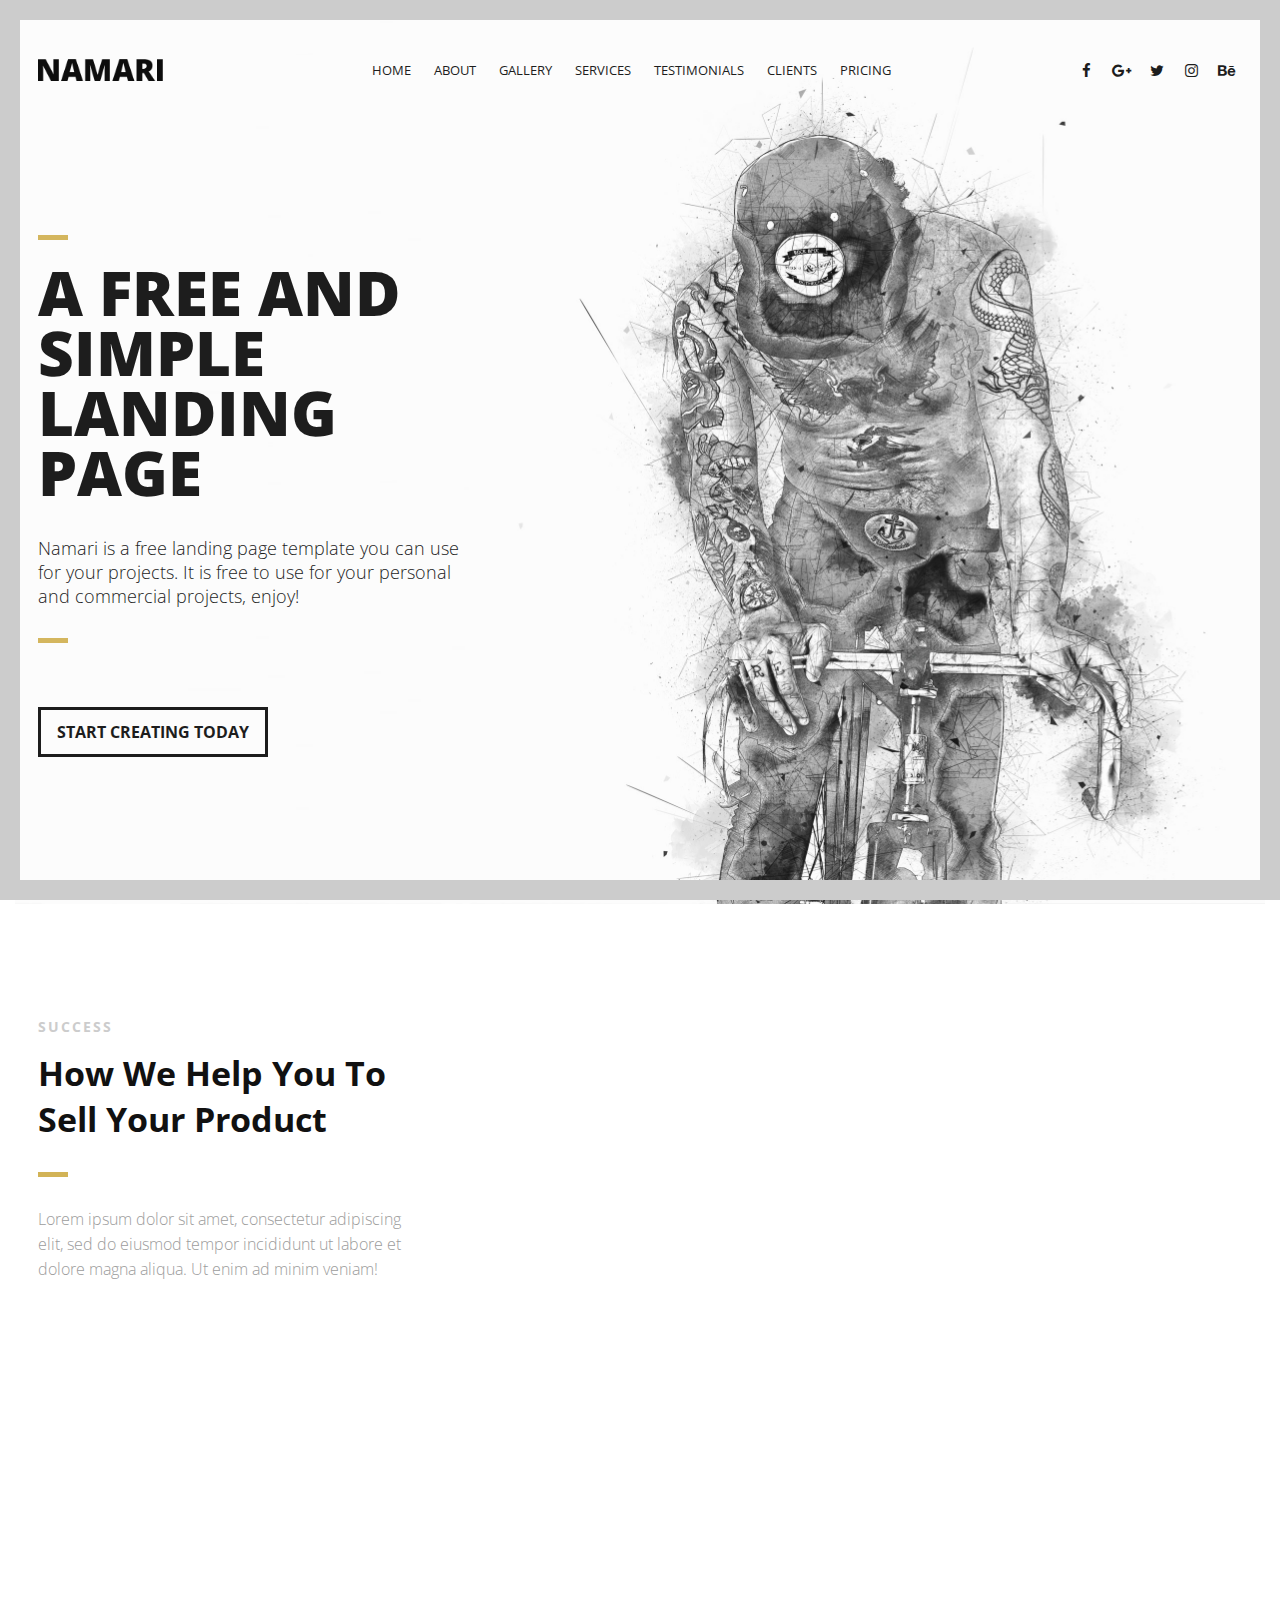
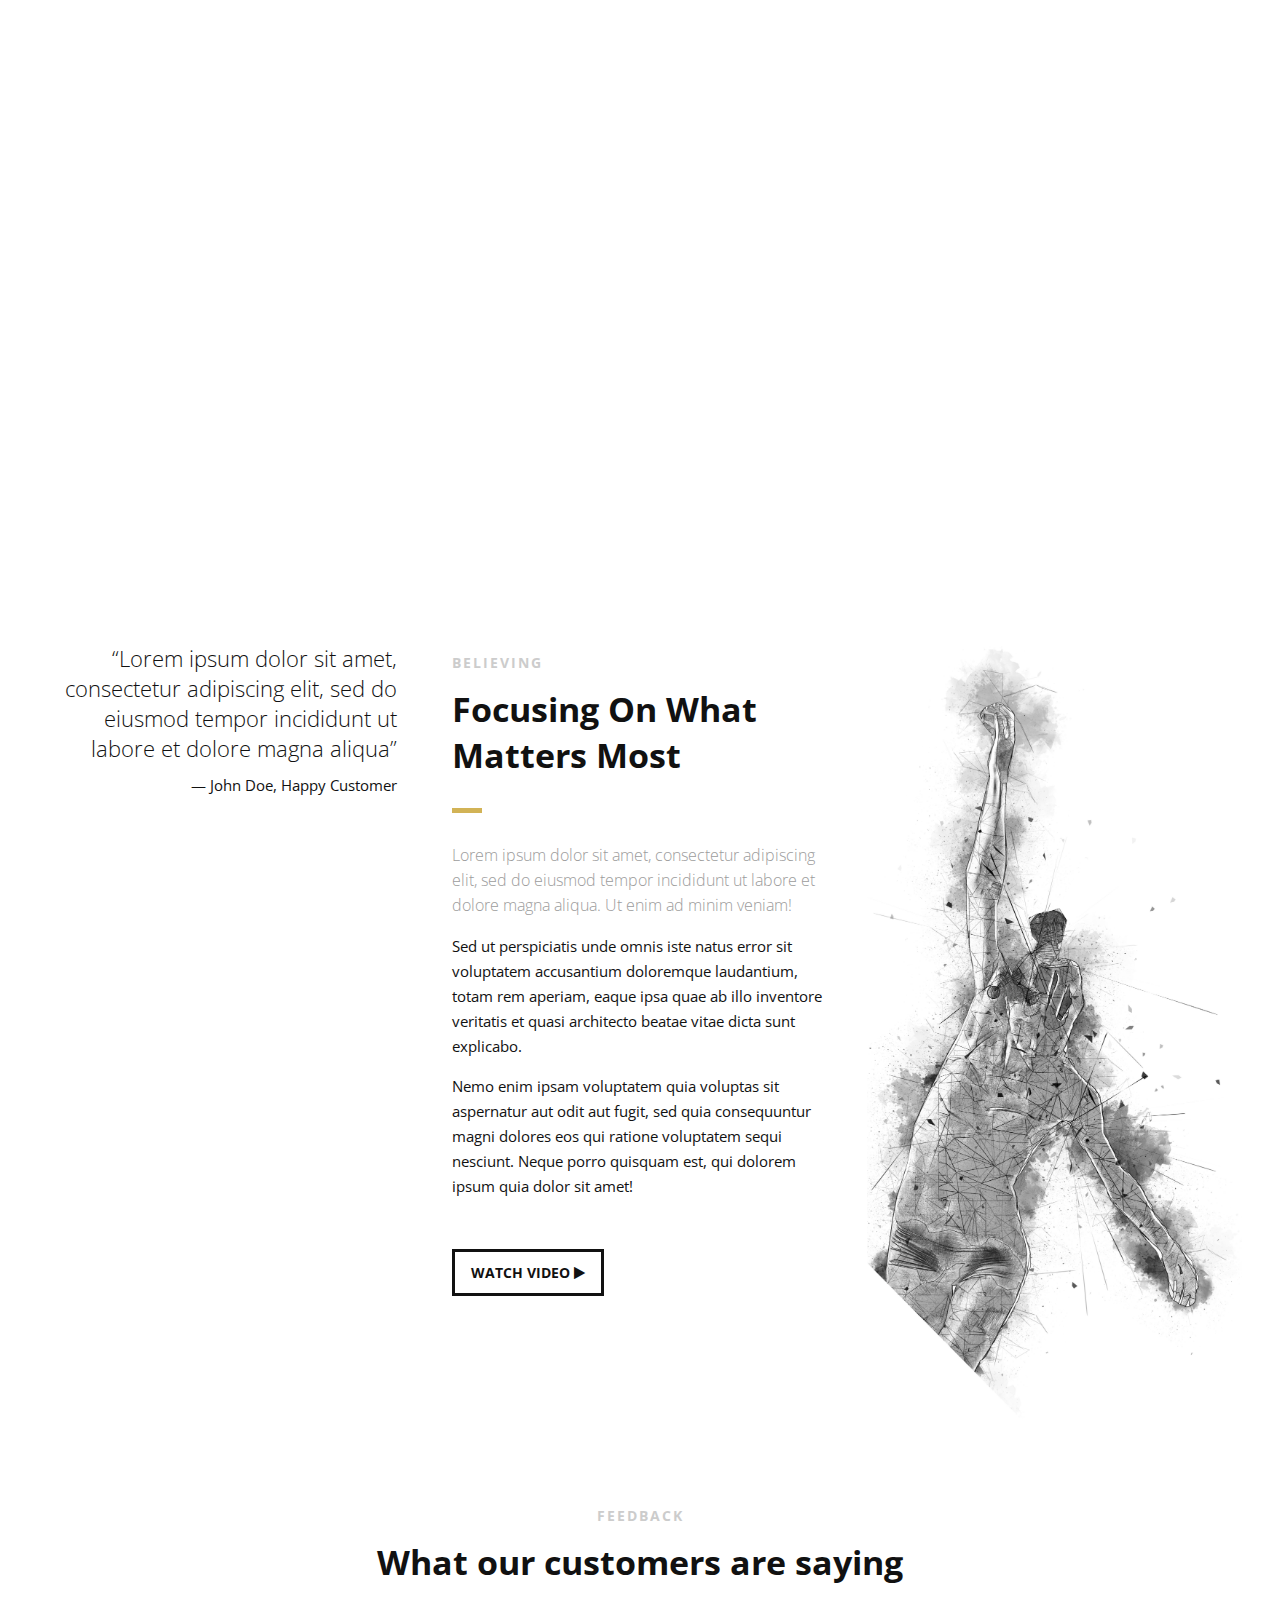
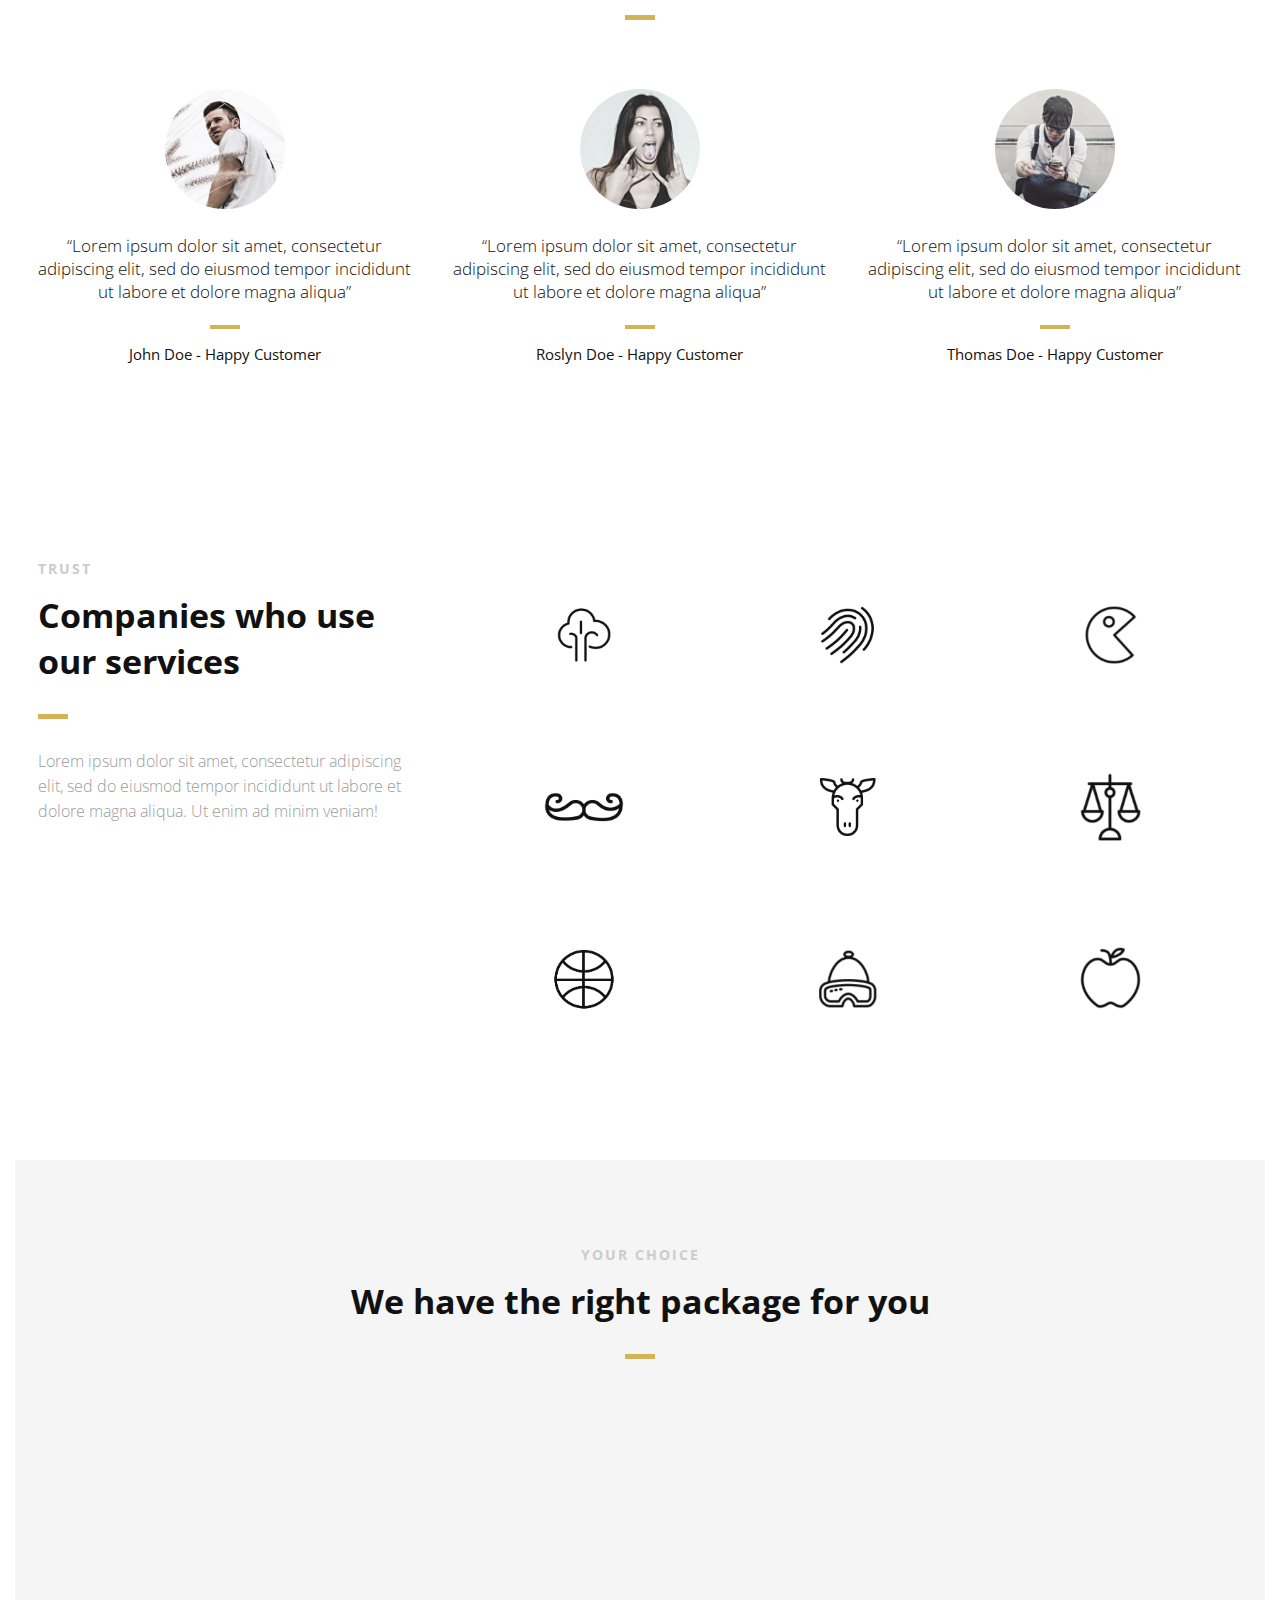
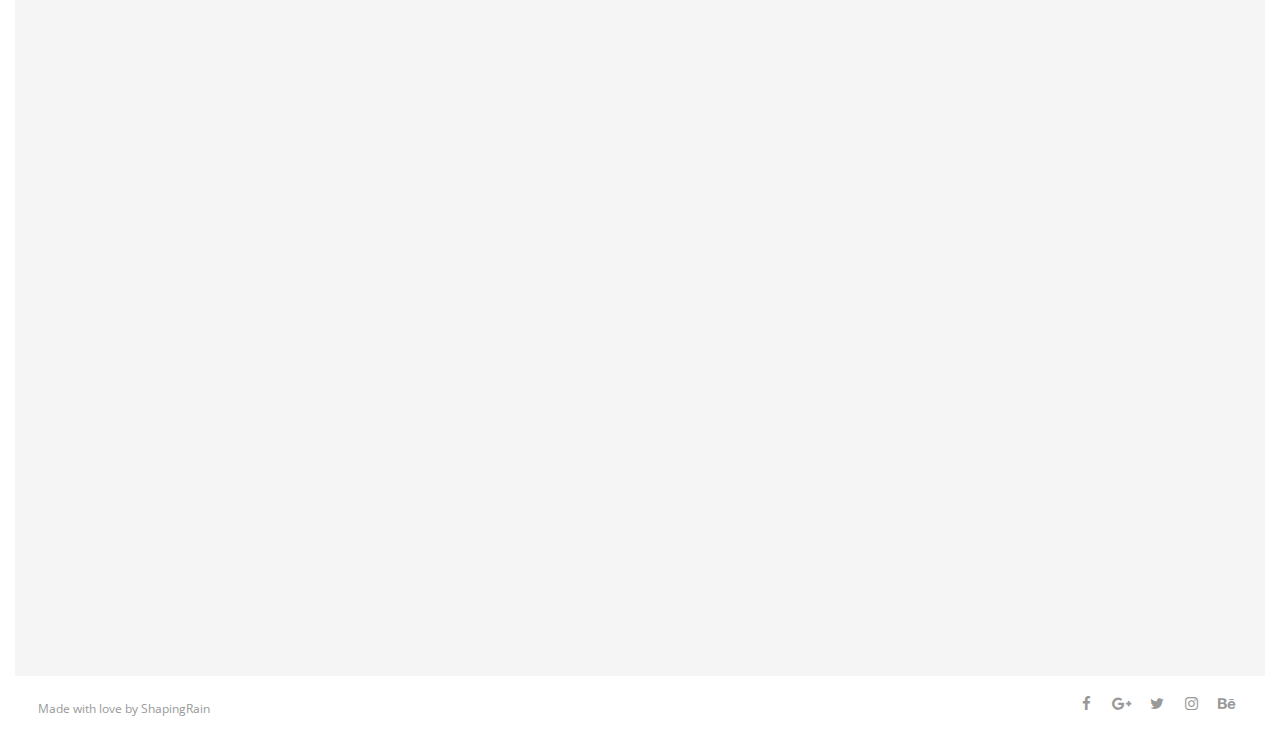
==== index.html @ e8a61bcc "Initial commit" ====
<!DOCTYPE html>
<html>
<head lang="en">
    <meta charset="UTF-8">

    <!--Page Title-->
    <title>Namari - Free Landing Page Template</title>

    <!--Meta Keywords and Description-->
    <meta name="keywords" content="">
    <meta name="description" content="">
    <meta name="viewport" content="width=device-width, initial-scale=1.0, user-scalable=no"/>

    <!--Favicon-->
    <link rel="shortcut icon" href="images/favicon.ico" title="Favicon"/>

    <!-- Main CSS Files -->
    <link rel="stylesheet" href="css/style.css">

    <!-- Namari Color CSS -->
    <link rel="stylesheet" href="css/namari-color.css">

    <!--Icon Fonts - Font Awesome Icons-->
    <link rel="stylesheet" href="css/font-awesome.min.css">

    <!-- Animate CSS-->
    <link href="css/animate.css" rel="stylesheet" type="text/css">

    <!--Google Webfonts-->
    <link href='https://fonts.googleapis.com/css?family=Open+Sans:400,300,600,700,800' rel='stylesheet' type='text/css'>
</head>
<body>

<!-- Preloader -->
<div id="preloader">
    <div id="status" class="la-ball-triangle-path">
        <div></div>
        <div></div>
        <div></div>
    </div>
</div>
<!--End of Preloader-->

<div class="page-border" data-wow-duration="0.7s" data-wow-delay="0.2s">
    <div class="top-border wow fadeInDown animated" style="visibility: visible; animation-name: fadeInDown;"></div>
    <div class="right-border wow fadeInRight animated" style="visibility: visible; animation-name: fadeInRight;"></div>
    <div class="bottom-border wow fadeInUp animated" style="visibility: visible; animation-name: fadeInUp;"></div>
    <div class="left-border wow fadeInLeft animated" style="visibility: visible; animation-name: fadeInLeft;"></div>
</div>

<div id="wrapper">

    <header id="banner" class="scrollto clearfix" data-enllax-ratio=".5">
        <div id="header" class="nav-collapse">
            <div class="row clearfix">
                <div class="col-1">

                    <!--Logo-->
                    <div id="logo">

                        <!--Logo that is shown on the banner-->
                        <img src="images/logo.png" id="banner-logo" alt="Landing Page"/>
                        <!--End of Banner Logo-->

                        <!--The Logo that is shown on the sticky Navigation Bar-->
                        <img src="images/logo-2.png" id="navigation-logo" alt="Landing Page"/>
                        <!--End of Navigation Logo-->

                    </div>
                    <!--End of Logo-->

                    <aside>

                        <!--Social Icons in Header-->
                        <ul class="social-icons">
                            <li>
                                <a target="_blank" title="Facebook" href="https://www.facebook.com/username">
                                    <i class="fa fa-facebook fa-1x"></i><span>Facebook</span>
                                </a>
                            </li>
                            <li>
                                <a target="_blank" title="Google+" href="http://google.com/+username">
                                    <i class="fa fa-google-plus fa-1x"></i><span>Google+</span>
                                </a>
                            </li>
                            <li>
                                <a target="_blank" title="Twitter" href="http://www.twitter.com/username">
                                    <i class="fa fa-twitter fa-1x"></i><span>Twitter</span>
                                </a>
                            </li>
                            <li>
                                <a target="_blank" title="Instagram" href="http://www.instagram.com/username">
                                    <i class="fa fa-instagram fa-1x"></i><span>Instagram</span>
                                </a>
                            </li>
                            <li>
                                <a target="_blank" title="behance" href="http://www.behance.net">
                                    <i class="fa fa-behance fa-1x"></i><span>Behance</span>
                                </a>
                            </li>
                        </ul>
                        <!--End of Social Icons in Header-->

                    </aside>

                    <!--Main Navigation-->
                    <nav id="nav-main">
                        <ul>
                            <li>
                                <a href="#banner">Home</a>
                            </li>
                            <li>
                                <a href="#about">About</a>
                            </li>
                            <li>
                                <a href="#gallery">Gallery</a>
                            </li>
                            <li>
                                <a href="#services">Services</a>
                            </li>
                            <li>
                                <a href="#testimonials">Testimonials</a>
                            </li>
                            <li>
                                <a href="#clients">Clients</a>
                            </li>
                            <li>
                                <a href="#pricing">Pricing</a>
                            </li>
                        </ul>
                    </nav>
                    <!--End of Main Navigation-->

                    <div id="nav-trigger"><span></span></div>
                    <nav id="nav-mobile"></nav>

                </div>
            </div>
        </div><!--End of Header-->

        <!--Banner Content-->
        <div id="banner-content" class="row clearfix">

            <div class="col-38">

                <div class="section-heading">
                    <h1>A FREE AND SIMPLE LANDING PAGE</h1>
                    <h2>Namari is a free landing page template you can use for your projects. It is free to use for your
                        personal and commercial projects, enjoy!</h2>
                </div>

                <!--Call to Action-->
                <a href="#" class="button">START CREATING TODAY</a>
                <!--End Call to Action-->

            </div>

        </div><!--End of Row-->
    </header>

    <!--Main Content Area-->
    <main id="content">

        <!--Introduction-->
        <section id="about" class="introduction scrollto">

            <div class="row clearfix">

                <div class="col-3">
                    <div class="section-heading">
                        <h3>SUCCESS</h3>
                        <h2 class="section-title">How We Help You To Sell Your Product</h2>
                        <p class="section-subtitle">Lorem ipsum dolor sit amet, consectetur adipiscing elit, sed do
                            eiusmod tempor incididunt ut labore et dolore magna aliqua. Ut enim ad minim veniam!</p>
                    </div>

                </div>

                <div class="col-2-3">

                    <!--Icon Block-->
                    <div class="col-2 icon-block icon-top wow fadeInUp" data-wow-delay="0.1s">
                        <!--Icon-->
                        <div class="icon">
                            <i class="fa fa-html5 fa-2x"></i>
                        </div>
                        <!--Icon Block Description-->
                        <div class="icon-block-description">
                            <h4>HTML5 &amp; CSS3</h4>
                            <p>Has ne tritani atomorum conclusionemque, in dolorum volumus cotidieque eum. At vis choro
                                neglegentur iudico</p>
                        </div>
                    </div>
                    <!--End of Icon Block-->

                    <!--Icon Block-->
                    <div class="col-2 icon-block icon-top wow fadeInUp" data-wow-delay="0.3s">
                        <!--Icon-->
                        <div class="icon">
                            <i class="fa fa-bolt fa-2x"></i>
                        </div>
                        <!--Icon Block Description-->
                        <div class="icon-block-description">
                            <h4>Easy to Use</h4>
                            <p>Cu vero ipsum vim, doctus facilisi sea in. Eam ex falli honestatis repudiandae, sit
                                detracto mediocrem disputationi</p>
                        </div>
                    </div>
                    <!--End of Icon Block-->

                    <!--Icon Block-->
                    <div class="col-2 icon-block icon-top wow fadeInUp" data-wow-delay="0.5s">
                        <!--Icon-->
                        <div class="icon">
                            <i class="fa fa-tablet fa-2x"></i>
                        </div>
                        <!--Icon Block Description-->
                        <div class="icon-block-description">
                            <h4>Fully Responsive</h4>
                            <p>Id porro tritani recusabo usu, eum intellegam consequuntur et. Fugit debet ea sit, an pro
                                nemore vivendum</p>
                        </div>
                    </div>
                    <!--End of Icon Block-->

                    <!--Icon Block-->
                    <div class="col-2 icon-block icon-top wow fadeInUp" data-wow-delay="0.5s">
                        <!--Icon-->
                        <div class="icon">
                            <i class="fa fa-rocket fa-2x"></i>
                        </div>
                        <!--Icon Block Description-->
                        <div class="icon-block-description">
                            <h4>Parallax Effect</h4>
                            <p>Id porro tritani recusabo usu, eum intellegam consequuntur et. Fugit debet ea sit, an pro
                                nemore vivendum</p>
                        </div>
                    </div>
                    <!--End of Icon Block-->

                </div>

            </div>


        </section>
        <!--End of Introduction-->


        <!--Gallery-->
        <aside id="gallery" class="row text-center scrollto clearfix" data-featherlight-gallery
                 data-featherlight-filter="a">

                <a href="images/gallery-images/gallery-image-1.jpg" data-featherlight="image" class="col-3 wow fadeIn"
                   data-wow-delay="0.1s"><img src="images/gallery-images/gallery-image-1.jpg" alt="Landing Page"/></a>
                <a href="images/gallery-images/gallery-image-2.jpg" data-featherlight="image" class="col-3 wow fadeIn"
                   data-wow-delay="0.3s"><img src="images/gallery-images/gallery-image-2.jpg" alt="Landing Page"/></a>
                <a href="images/gallery-images/gallery-image-3.jpg" data-featherlight="image" class="col-3 wow fadeIn"
                   data-wow-delay="0.5s"><img src="images/gallery-images/gallery-image-3.jpg" alt="Landing Page"/></a>
                <a href="images/gallery-images/gallery-image-4.jpg" data-featherlight="image" class="col-3 wow fadeIn"
                   data-wow-delay="1.1s"><img src="images/gallery-images/gallery-image-4.jpg" alt="Landing Page"/></a>
                <a href="images/gallery-images/gallery-image-5.jpg" data-featherlight="image" class="col-3 wow fadeIn"
                   data-wow-delay="0.9s"><img src="images/gallery-images/gallery-image-5.jpg" alt="Landing Page"/></a>
                <a href="images/gallery-images/gallery-image-6.jpg" data-featherlight="image" class="col-3 wow fadeIn"
                   data-wow-delay="0.7s"><img src="images/gallery-images/gallery-image-6.jpg" alt="Landing Page"/></a>

        </aside>
        <!--End of Gallery-->


        <!--Content Section-->
        <div id="services" class="scrollto clearfix">

            <div class="row no-padding-bottom clearfix">


                <!--Content Left Side-->
                <div class="col-3">
                    <!--User Testimonial-->
                    <blockquote class="testimonial text-right bigtest">
                        <q>Lorem ipsum dolor sit amet, consectetur adipiscing elit, sed do eiusmod tempor incididunt ut
                            labore
                            et dolore magna aliqua</q>
                        <footer>— John Doe, Happy Customer</footer>
                    </blockquote>
                    <!-- End of Testimonial-->

                </div>
                <!--End Content Left Side-->

                <!--Content of the Right Side-->
                <div class="col-3">
                    <div class="section-heading">
                        <h3>BELIEVING</h3>
                        <h2 class="section-title">Focusing On What Matters Most</h2>
                        <p class="section-subtitle">Lorem ipsum dolor sit amet, consectetur adipiscing elit, sed do
                            eiusmod tempor incididunt ut labore et dolore magna aliqua. Ut enim ad minim veniam!</p>
                    </div>
                    <p>Sed ut perspiciatis unde omnis iste natus error sit voluptatem accusantium doloremque laudantium,
                        totam rem aperiam, eaque ipsa quae ab illo inventore veritatis et quasi architecto beatae vitae
                        dicta sunt explicabo.
                    </p>
                    <p>
                        Nemo enim ipsam voluptatem quia voluptas sit aspernatur aut odit aut fugit, sed quia
                        consequuntur magni dolores eos qui ratione voluptatem sequi nesciunt.
                        Neque porro quisquam est, qui dolorem ipsum quia dolor sit amet!
                    </p>
                    <!-- Just replace the Video ID "UYJ5IjBRlW8" with the ID of your video on YouTube (Found within the URL) -->
                    <a href="#" data-videoid="UYJ5IjBRlW8" data-videosite="youtube" class="button video link-lightbox">
                        WATCH VIDEO <i class="fa fa-play" aria-hidden="true"></i>
                    </a>
                </div>
                <!--End Content Right Side-->

                <div class="col-3">
                    <img src="images/dancer.jpg" alt="Dancer"/>
                </div>

            </div>


        </div>
        <!--End of Content Section-->

        <!--Testimonials-->
        <aside id="testimonials" class="scrollto text-center" data-enllax-ratio=".2">

            <div class="row clearfix">

                <div class="section-heading">
                    <h3>FEEDBACK</h3>
                    <h2 class="section-title">What our customers are saying</h2>
                </div>

                <!--User Testimonial-->
                <blockquote class="col-3 testimonial classic">
                    <img src="images/user-images/user-1.jpg" alt="User"/>
                    <q>Lorem ipsum dolor sit amet, consectetur adipiscing elit, sed do eiusmod tempor incididunt ut
                        labore
                        et dolore magna aliqua</q>
                    <footer>John Doe - Happy Customer</footer>
                </blockquote>
                <!-- End of Testimonial-->

                <!--User Testimonial-->
                <blockquote class="col-3 testimonial classic">
                    <img src="images/user-images/user-2.jpg" alt="User"/>
                    <q>Lorem ipsum dolor sit amet, consectetur adipiscing elit, sed do eiusmod tempor incididunt ut
                        labore
                        et dolore magna aliqua</q>
                    <footer>Roslyn Doe - Happy Customer</footer>
                </blockquote>
                <!-- End of Testimonial-->

                <!--User Testimonial-->
                <blockquote class="col-3 testimonial classic">
                    <img src="images/user-images/user-3.jpg" alt="User"/>
                    <q>Lorem ipsum dolor sit amet, consectetur adipiscing elit, sed do eiusmod tempor incididunt ut
                        labore
                        et dolore magna aliqua</q>
                    <footer>Thomas Doe - Happy Customer</footer>
                </blockquote>
                <!-- End of Testimonial-->

            </div>

        </aside>
        <!--End of Testimonials-->

        <!--Clients-->
        <section id="clients" class="scrollto clearfix">
            <div class="row clearfix">

                <div class="col-3">

                    <div class="section-heading">
                        <h3>TRUST</h3>
                        <h2 class="section-title">Companies who use our services</h2>
                        <p class="section-subtitle">Lorem ipsum dolor sit amet, consectetur adipiscing elit, sed do
                            eiusmod
                            tempor incididunt ut labore et dolore magna aliqua. Ut enim ad minim veniam!</p>
                    </div>

                </div>

                <div class="col-2-3">

                    <a href="#" class="col-3">
                        <img src="images/company-images/company-logo1.png" alt="Company"/>
                        <div class="client-overlay"><span>Tree</span></div>
                    </a>
                    <a href="#" class="col-3">
                        <img src="images/company-images/company-logo2.png" alt="Company"/>
                        <div class="client-overlay"><span>Fingerprint</span></div>
                    </a>
                    <a href="#" class="col-3">
                        <img src="images/company-images/company-logo3.png" alt="Company"/>
                        <div class="client-overlay"><span>The Man</span></div>
                    </a>
                    <a href="#" class="col-3">
                        <img src="images/company-images/company-logo4.png" alt="Company"/>
                        <div class="client-overlay"><span>Mustache</span></div>
                    </a>
                    <a href="#" class="col-3">
                        <img src="images/company-images/company-logo5.png" alt="Company"/>
                        <div class="client-overlay"><span>Goat</span></div>
                    </a>
                    <a href="#" class="col-3">
                        <img src="images/company-images/company-logo6.png" alt="Company"/>
                        <div class="client-overlay"><span>Justice</span></div>
                    </a>
                    <a href="#" class="col-3">
                        <img src="images/company-images/company-logo7.png" alt="Company"/>
                        <div class="client-overlay"><span>Ball</span></div>
                    </a>
                    <a href="#" class="col-3">
                        <img src="images/company-images/company-logo8.png" alt="Company"/>
                        <div class="client-overlay"><span>Cold</span></div>
                    </a>

                    <a href="#" class="col-3">
                        <img src="images/company-images/company-logo9.png" alt="Company"/>
                        <div class="client-overlay"><span>Cold</span></div>
                    </a>

                </div>

            </div>
        </section>
        <!--End of Clients-->

        <!--Pricing Tables-->
        <section id="pricing" class="secondary-color text-center scrollto clearfix ">
            <div class="row clearfix">

                <div class="section-heading">
                    <h3>YOUR CHOICE</h3>
                    <h2 class="section-title">We have the right package for you</h2>
                </div>

                <!--Pricing Block-->
                <div class="pricing-block col-3 wow fadeInUp" data-wow-delay="0.4s">
                    <div class="pricing-block-content">
                        <h3>Personal</h3>
                        <p class="pricing-sub">The standard version</p>
                        <div class="pricing">
                            <div class="price"><span>$</span>19</div>
                            <p>Lorem ipsum dolor sit amet, consectetur adipiscing elit</p>
                        </div>
                        <ul>
                            <li>5 Downloads</li>
                            <li>2 Extensions</li>
                            <li>Tutorials</li>
                            <li>Forum Support</li>
                            <li>1 year free updates</li>
                        </ul>
                        <a href="#" class="button">BUY TODAY</a>
                    </div>
                </div>
                <!--End Pricing Block-->

                <!--Pricing Block-->
                <div class="pricing-block featured col-3 wow fadeInUp" data-wow-delay="0.6s">
                    <div class="pricing-block-content">
                        <h3>Student</h3>
                        <p class="pricing-sub">Most popular choice</p>
                        <div class="pricing">
                            <div class="price"><span>$</span>29</div>
                            <p>Lorem ipsum dolor sit amet, consectetur adipiscing elit</p>
                        </div>
                        <ul>
                            <li>15 Downloads</li>
                            <li>5 Extensions</li>
                            <li>Tutorials with Files</li>
                            <li>Forum Support</li>
                            <li>2 years free updates</li>
                        </ul>
                        <a href="#" class="button">BUY TODAY</a>
                    </div>
                </div>
                <!--End Pricing Block-->

                <!--Pricing Block-->
                <div class="pricing-block col-3 wow fadeInUp" data-wow-delay="0.8s">
                    <div class="pricing-block-content">
                        <h3>Business</h3>
                        <p class="pricing-sub">For the whole team</p>
                        <div class="pricing">
                            <div class="price"><span>$</span>49</div>
                            <p>Lorem ipsum dolor sit amet, consectetur adipiscing elit</p>
                        </div>
                        <ul>
                            <li>Unlimited Downloads</li>
                            <li>Unlimited Extensions</li>
                            <li>HD Video Tutorials</li>
                            <li>Chat Support</li>
                            <li>Lifetime free updates</li>
                        </ul>
                        <a href="#" class="button">BUY TODAY</a>
                    </div>
                </div>
                <!--End Pricing Block-->

            </div>
        </section>
        <!--End of Pricing Tables-->

    </main>
    <!--End Main Content Area-->


    <!--Footer-->
    <footer id="landing-footer" class="clearfix">
        <div class="row clearfix">

            <p id="copyright" class="col-2">Made with love by <a href="https://www.shapingrain.com">ShapingRain</a></p>

            <!--Social Icons in Footer-->
            <ul class="col-2 social-icons">
                <li>
                    <a target="_blank" title="Facebook" href="https://www.facebook.com/username">
                        <i class="fa fa-facebook fa-1x"></i><span>Facebook</span>
                    </a>
                </li>
                <li>
                    <a target="_blank" title="Google+" href="http://google.com/+username">
                        <i class="fa fa-google-plus fa-1x"></i><span>Google+</span>
                    </a>
                </li>
                <li>
                    <a target="_blank" title="Twitter" href="http://www.twitter.com/username">
                        <i class="fa fa-twitter fa-1x"></i><span>Twitter</span>
                    </a>
                </li>
                <li>
                    <a target="_blank" title="Instagram" href="http://www.instagram.com/username">
                        <i class="fa fa-instagram fa-1x"></i><span>Instagram</span>
                    </a>
                </li>
                <li>
                    <a target="_blank" title="behance" href="http://www.behance.net">
                        <i class="fa fa-behance fa-1x"></i><span>Behance</span>
                    </a>
                </li>
            </ul>
            <!--End of Social Icons in Footer-->
        </div>
    </footer>
    <!--End of Footer-->

</div>

<!-- Include JavaScript resources -->
<script src="js/jquery.1.8.3.min.js"></script>
<script src="js/wow.min.js"></script>
<script src="js/featherlight.min.js"></script>
<script src="js/featherlight.gallery.min.js"></script>
<script src="js/jquery.enllax.min.js"></script>
<script src="js/jquery.scrollUp.min.js"></script>
<script src="js/jquery.easing.min.js"></script>
<script src="js/jquery.stickyNavbar.min.js"></script>
<script src="js/jquery.waypoints.min.js"></script>
<script src="js/images-loaded.min.js"></script>
<script src="js/lightbox.min.js"></script>
<script src="js/site.js"></script>


</body>
</html>
---- css/style.css ----
/* Namari Landing Page v.1.1.0 Style Index - a free landing page by shapingrain.com

1. Default and Reset styles
- 1.1 Input Elements
2. Global elements
- 2.1 Header
- 2.2 Logo
- 2.3 Buttons
- 2.4 Navigation
- 2.5 Social Elements
- 2.6 Images
3. Fonts and Headings
4. Banner
- 4.1 SignUp Form
5. Content Elements
- 5.1 Icons
- 5.2 Parallax Elements
- 5.3 Divider
6. Landing Page Sections
- 6.1 Features
- 6.2 Testimonials
- 6.3 Gallery
- 6.4 Video
- 6.5 Clients
- 6.6 Pricing Table
7. Footer


/*------------------------------------------------------------------------------------------*/
/* 1. Defaults & Reset of specific styles across browsers */
/*------------------------------------------------------------------------------------------*/

*, *:before, *:after {
    -webkit-box-sizing: border-box;
    -moz-box-sizing: border-box;
    box-sizing: border-box;
}

body, div, dl, dt, dd, ul, ol, li, h1, h2, h3, h4, h5, h6, pre, form, blockquote, th, td {
    margin: 0;
    padding: 0;
    direction: ltr;
}

body {
    margin: 0;
    padding: 0;
    -webkit-font-smoothing: antialiased;
    overflow-x: hidden;
}

p {
    line-height: 25px;
}

.row img {
    height: auto;
    max-width: 100%;
}

a {
    text-decoration: none;
    line-height: inherit;
    -webkit-transition: opacity 0.3s ease-out;
    -moz-transition: opacity 0.3s ease-out;
    -o-transition: opacity 0.3s ease-out;
    transition: opacity 0.3s ease-out;
}

iframe {
    border: 0 !important;
}

.parallax-window {
    min-height: 400px;
    background: transparent;
}

figure {
    margin: 0;
}

/* Page Border */

.page-border {
    position: fixed;
    z-index: 999999;
    pointer-events: none;
}

.page-border .bottom-border, .page-border .left-border, .page-border .right-border, .page-border .top-border {
    background: #f3f3ef;
    position: fixed;
    z-index: 9999;
}

.page-border > .top-border, .page-border > .right-border, .page-border > .bottom-border, .page-border > .left-border {
    padding: 11px;
    background: #ccc;
}

.page-border .bottom-border, .page-border .top-border {
    width: 100%;
    padding: 10px;
    left: 0;
}

.page-border .left-border, .page-border .right-border {
    padding: 10px;
    height: 100%;
    top: 0;
}

.page-border .top-border {
    top: 0;
}

.page-border .right-border {
    right: 0;
}

.page-border .bottom-border {
    bottom: 0;
}

.page-border .left-border {
    left: 0;
}

#wrapper {
    margin:0 15px;
    padding: 15px 0;
    position: relative;
}


/* --------- 1.1 Input Elements ---------- */

input, textarea {
    border: 1px solid #e1e1e1;
    padding: 10px;
    -webkit-transition: all .3s linear;
    -moz-transition: all .3s linear;
    transition: all .3s linear;
    border-radius: 3px;
}

input {
    height: 40px;
    margin: 3px 0;
    outline: none;
    line-height: normal;
    font-size: 14px;
}

input[type="submit"] {
    cursor: pointer;
    border-style: solid;
    border-width: 2px;
    padding-top: 0;
    padding-bottom: 0;
}

select {
    border: 1px solid #e1e1e1;
    height: 40px;
    padding: 5px;
}

input:focus, textarea:focus {
    box-shadow: inset 0 1px 3px rgba(0, 0, 0, 0.1);
}

*:focus {
    outline: none;
}

/*------------------------------------------------------------------------------------------*/
/* 2. Layout Elements */
/*------------------------------------------------------------------------------------------*/

section {
    clear: both;
    overflow: hidden;
}

/* Rows and Columns */

.row {
    max-width: 1245px;
    margin: 0 auto;
    padding: 75px 0;
    position: relative;
}

.no-padding-bottom .row, .no-padding-bottom div, .no-padding-bottom.row {
    padding-bottom: 0;
}

.no-padding-top.row, .no-padding-top div {
    padding-top: 0;
}

.big-padding-top {
    padding-top: 75px !important;
}

.big-padding-bottom {
    padding-bottom: 85px !important;
}

/* Targets all elements */

[class*='col-'] {
    float: left;
    padding: 20px;
}

#clients .col-2-3 [class*='col-'] {
    padding: 0;
}

/* Clearfix */

.clearfix:after {
    content: "";
    display: table;
    clear: both;
}

/* Main Widths */

.col-1 {
    width: 100%;
}

.col-2 {
    width: 50%;
}

.col-3 {
    width: 33.33%;
}

.col-4 {
    width: 25%;
}

.col-5 {
    width: 20%;
}

.col-6 {
    width: 16.6666666667%;
}

.col-7 {
    width: 14.2857142857%;
}

.col-8 {
    width: 12.5%;
}

.col-9 {
    width: 11.1111111111%;
}

.col-10 {
    width: 10%;
}

.col-11 {
    width: 9.09090909091%;
}

.col-12 {
    width: 8.33%;
}

.col-2-3 {
    width: 66.66%;
}

.col-3-4 {
    width: 75%;
}

.col-9-10 {
    width: 90%;
}

/* Golden Ratio */
.col-61 {
    width: 61.8%;
}

.col-38 {
    width: 38.2%;
}

/* --------- 2.1 Header --------- */

#header {
    height: 71px !important;
    overflow: visible;
    z-index: 9999;
    width: 100%;
    position: absolute !important;
}

#header .row {
    padding: 0;
}

#header aside {
    text-align: right;
}

#header ul {
    text-align: center;
}

#header li {
    display: inline-block;
    list-style: none;
    margin: 0;
}

/* --------- 2.2 Logo ---------- */

#logo {
    float: left;
    height: 71px;
    line-height: 66px;
    margin-right: 15px;
}

#logo h1, #logo h2 {
    display: inline-block;
}

#banner #logo h1 {
    font-size: 28px;
    margin-right: 10px;
    font-weight: 900;
    padding: 0;
}

#logo h2 {
    font-size: 18px;
    padding: 0;
}

#logo img {
    max-height: 22px;
    vertical-align: middle;
    margin-right: 15px;
}

#navigation-logo {
    display: none;
}

.nav-solid #logo #banner-logo {
    display: none;
}

.nav-solid #logo #navigation-logo {
    display: inline-block;
}

/* --------- 2.3 Buttons ---------- */

.call-to-action {
    padding: 35px 0 35px 0;
}

/*Style*/

.button {
    font-size: 16px;
    margin: 35px 0;
    padding: 11px 16px;
    -webkit-transition: all .3s linear;
    -moz-transition: all .3s linear;
    transition: all .3s linear;
    display: inline-block;
    border-width: 3px;
    border-style: solid;
}

/* Play Button */

#video-section {
    position:relative;
}

.play-video {
    height:110px;
    position:absolute;
    top:50%;
    margin-top:-110px;
    width:100%;
}

.play-icon {
    display: inline-block;
    font-size: 0px;
    cursor: pointer;
    margin: 45px auto;
    width: 110px;
    height: 110px;
    border-radius: 50%;
    text-align: center;
    position: relative;
    z-index: 1;
}

.play-icon:after {
    pointer-events: none;
    position: absolute;
    width: 100%;
    height: 100%;
    border-radius: 50%;
    content: '';
    -webkit-box-sizing: content-box;
    -moz-box-sizing: content-box;
    box-sizing: content-box;
}

.play-icon:before {
    font-family: 'fontawesome';
    content: '\f144';
    speak: none;
    font-size: 74px;
    line-height: 110px;
    font-style: normal;
    font-weight: normal;
    font-variant: normal;
    text-transform: none;
    display: block;
    -webkit-font-smoothing: antialiased;
    color:#fff;
}

.play-video .play-icon {
    background: rgba(255, 255, 255, 0.5);
    -webkit-transition: -webkit-transform ease-out 0.3s, background 0.4s;
    -moz-transition: -moz-transform ease-out 0.3s, background 0.4s;
    transition: transform ease-out 0.3s, background 0.4s;
}

.play-video .play-icon:after {
    top: 0;
    left: 0;
    padding: 0;
    z-index: -1;
    box-shadow: 0 0 0 2px rgba(255, 255, 255, 0.1);
    opacity: 0;
    -webkit-transform: scale(0.9);
    -moz-transform: scale(0.9);
    -ms-transform: scale(0.9);
    transform: scale(0.9);
}

.play-video .play-icon:hover {
    background: rgba(255, 255, 255, 0.05);
    -webkit-transform: scale(0.93);
    -moz-transform: scale(0.93);
    -ms-transform: scale(0.93);
    transform: scale(0.93);
    color: #fff;
}


/* --------- 2.4 Navigation ---------- */

#header {
    font-size: 13px;
}

#header aside {
    float: right;
}

#header nav ul {
    text-transform: uppercase;

}

#header nav a {
    height: 71px;
    line-height: 71px;
    display: block;
    padding: 0 10px;
}

#header nav a:hover {
    opacity: 0.6;
}

/*Navigation Solid*/

#header.nav-solid [class*='col-'] {
    padding: 0 20px;
}

#header.nav-solid {
    background: #fff;
    box-shadow: 2px 0px 3px rgba(0, 0, 0, 0.2);
    position: fixed !important;
    left:0;
}

#header.nav-solid nav a {
    border-bottom: 3px solid;
    border-color: #fff;
    -webkit-transition: all 0.3s ease-out;
    -moz-transition: all 0.3s ease-out;
    -o-transition: all 0.3s ease-out;
    transition: all 0.3s ease-out;
}

#header.nav-solid nav a:hover {
    opacity: 1;
}

/* Social Elements when Solid*/

#header.nav-solid .social-icons a {
    -webkit-transition: all 0.3s ease-out;
    -moz-transition: all 0.3s ease-out;
    -o-transition: all 0.3s ease-out;
    transition: all 0.3s ease-out;
    opacity: 0.5;
}

#header.nav-solid .social-icons a:hover {
    opacity: 1;
    color: #e4473c;
}

/* Responsive Nav Styling */

#nav-trigger {
    display: none;
    text-align: right;
}

#nav-trigger span {
    display: inline-block;
    width: 38px;
    height: 71px;
    color: #111;
    cursor: pointer;
    text-transform: uppercase;
    font-size: 22px;
    text-align: center;
    border-top-right-radius: 5px;
    border-top-left-radius: 5px;
    -webkit-transition: all 0.3s ease-out;
    -moz-transition: all 0.3s ease-out;
    -o-transition: all 0.3s ease-out;
    transition: all 0.3s ease-out;
}

#nav-trigger span:after {
    font-family: "fontAwesome";
    display: inline-block;
    width: 38px;
    height: 71px;
    line-height: 75px;
    text-align: center;
    content: "\f0c9";
    border-top-right-radius: 5px;
    border-top-left-radius: 5px;
}

#nav-trigger span.open:after {
    content: "\f00d";
}

#nav-trigger span:hover, .nav-solid #nav-trigger span.open:hover, .nav-solid #nav-trigger span:hover {
    opacity: 0.6;
}

#nav-trigger span.open, #nav-trigger span.open:hover {
    color: #111;
}

.nav-solid #nav-trigger span.open:hover {
    color: #999;
}

.nav-solid #nav-trigger span {
    color: #999;
    opacity: 1;
}

nav#nav-mobile {
    position: relative;
    display: none;
}

nav#nav-mobile ul {
    display: none;
    list-style-type: none;
    position: absolute;
    left: 0;
    right: 0;
    margin-left: -20px;
    margin-right: -20px;
    padding-top: 10px;
    padding-bottom: 10px;
    text-align: center;
    background-color: #fff;
    box-shadow: 0 5px 3px rgba(0, 0, 0, 0.2);
}

nav#nav-mobile ul:after {
    display: none;
}

nav#nav-mobile li {
    margin: 0 20px;
    float: none;
    text-align: left;
    border-bottom: 1px solid #e1e1e1;
}

nav#nav-mobile li:last-child {
    border-bottom: none;
}

.nav-solid nav#nav-mobile li {
    border-top: 1px solid #e1e1e1;
    border-bottom: none;
}

nav#nav-mobile a {
    display: block;
    padding: 12px 0;
    color: #333;
    width: 100%;
    height: auto;
    line-height: normal;
    display: block;
    border-bottom: none !important;
    -webkit-transition: all 0.3s ease-out;
    -moz-transition: all 0.3s ease-out;
    -o-transition: all 0.3s ease-out;
    transition: all 0.3s ease-out;
}

nav#nav-mobile a:hover {
    background: #fafafa;
    opacity: 1;
}

/* --------- 2.5 Social Elements ---------- */

#header .col-4 {
    text-align: right;
}

.social-icons {
    display: inline-block;
    list-style: none;
}

.social-icons a {
    display: inline-block;
    width: 32px;
    text-align: center;
}

.social-icons a:hover {
    opacity: 0.7;
}

.social-icons span {
    display: none;
}

#header .social-icons {
    margin-top: 27px;
}

/* --------- 2.6 Images ---------- */

/*Alignment*/

img {
    vertical-align: top;
}

.image-center {
    display: block;
    margin: 0 auto;
}

a img {
    border: none;
    -webkit-transition: all 0.3s ease-out;
    -moz-transition: all 0.3s ease-out;
    -o-transition: all 0.3s ease-out;
    transition: all 0.3s ease-out;
    -webkit-backface-visibility: hidden;
}

a img:hover {
    opacity: 0.7;
}

/*------------------------------------------------------------------------------------------*/
/* 3. Fonts */
/*------------------------------------------------------------------------------------------*/

h1 {
    padding: 20px 0;
}

h2 {
    padding: 14px 0;
}

h3 {
    padding: 10px 0;
}

h4 {
    padding: 7px 0;
}

h5 {
    padding: 7px 0;
}

h6 {
    padding: 7px 0;
}

/* Text Alignment */

.text-left {
    text-align: left;
}

.text-center {
    text-align: center;
}

.text-right {
    text-align: right;
}

/* Section Headings */

.section-heading {
    padding: 0 0 15px 0;
}

.section-subtitle {
    font-size: 18px;
    padding-top: 0;
}

.section-heading h3 {
    font-size: 14px;
    font-weight: bold;
    color: #ccc;
    letter-spacing: 2px;
    padding-bottom: 0;
}

/*------------------------------------------------------------------------------------------*/
/* 4. Banner */
/*------------------------------------------------------------------------------------------*/

#banner {
    background-size: cover;
}

#banner-content.row {
    padding-top: 170px;
    padding-bottom: 100px;
}

#banner h1 {
    padding-top: 5%;
}

#banner .section-heading:before {
    content: "";
    display: block;
    width: 30px;
    height: 5px;
    margin-top: 30px;
}



/*------------------------------------------------------------------------------------------*/
/* 5. Content Elements */
/*------------------------------------------------------------------------------------------*/

/* --------- 5.1 Icons ---------- */

/*Font Icon sizes*/

.fa-1x {
    font-size: 15px !important;
}

/*Icon Block*/

.icon-block {
    position: relative;
}

.icon-block h4 {
    font-weight: bold;
    padding-top: 0;
}

.icon-block .icon {
    position: absolute;
}

.icon-block p {
    margin-top: 0;
}

/* Icon Left*/

.icon-left .icon {
    left: 15;
}

.icon-left .icon-block-description {
    padding-left: 53px;
}

/* Icon Right */

.icon-right .icon {
    right: 15;
}

.icon-right .icon-block-description {
    padding-right: 53px;
}

/* Icon Above */

.icon-top {
    display: block;
}

.icon-top .icon {
    position: relative;
    display: block;
}

.icon-top .icon-block-description {
    padding-top: 25px;
}

/* --------- 5.2 Parallax Elements ---------- */

.banner-parallax-1, .banner-parallax-2, .banner-parallax-3 {
    min-height: 350px;
}

/* --------- 5.3 Divider ---------- */

.divider {
    position: relative;
    width: 40%;
    height: 20px;
    line-height: 20px;
    margin: 10px auto 5px auto;
    clear: both;
    text-align: center;
}

.divider-inner {
    position: absolute;
    height: 1px;
    width: 100%;
    top: 50%;
    margin-top: -1px;
    border-top: 1px solid;
    border-color: #e1e1e1;
}

.divider i {
    background: #fff;
    position: relative;
    top: -11px;
    padding: 0 5px 0 5px;
    color: #e1e1e1;
}

/*------------------------------------------------------------------------------------------*/
/* 6. Landing Page Sections */
/*------------------------------------------------------------------------------------------*/

/* --------- 6.1 Introduction ---------- */

.introduction img.featured {
    padding: 55px 0 0 0;
}

/* --------- 6.2 Features ---------- */

.features.row {
    padding-left: 5%;
    padding-right: 5%;
}

.features div:nth-child(4) {
    clear: both;
}

/* --------- 6.3 Testimonials ---------- */

.testimonial {
    padding: 15px;
}

blockquote {
    position: relative;
}

.testimonial img {
    max-height: 120px;
    border-radius: 250em;
}

.testimonial footer {
    padding-top: 12px;
}

/* Style Classic - Avatar above Testimonial */

.testimonial.classic img {
    display: inline-block;
    margin-bottom: 25px;
}

.testimonial.classic q {
    display: block;
}

.testimonial.classic footer:before {
    display: block;
    content: "";
    width: 30px;
    height: 4px;
    margin: 10px auto 15px auto;
}

/* Style Big */

.testimonial.bigtest {
    padding-top: 0;
}

.testimonial.bigtest q {
    font-size: 22px;
}

/* --------- 6.4 Gallery ---------- */

#gallery img {
    max-height: 300px;
}

#gallery [class*='col-'] {
    padding: 0;
}

#gallery a {
    display: inline-block;
    position: relative;
    overflow: hidden;
}

#gallery a:hover img {
    opacity: 0.15;
    -moz-backface-visibility: hidden;
}

#gallery a:before {
    font-size: 2.2em;
    font-style: normal;
    font-weight: normal;
    text-align: center;
    content: "+";
    width: 70px;
    height: 70px;
    border-radius: 100em;
    display: block;
    position: absolute;
    top: 55%;
    left: 50%;
    line-height: 72px;
    margin: -35px 0 0 -35px;
    opacity: 0;
    -webkit-transition: all .2s linear;
    -moz-transition: all .2s linear;
    transition: all .2s linear;
    vertical-align: middle;
}

#gallery a:hover:before {
    opacity: 1;
    top: 50%;
    left: 50%;
}

/**
 * Featherlight – ultra slim jQuery lightbox
 * Version 1.3.3 - http://noelboss.github.io/featherlight/
 *
 * Copyright 2015, Noël Raoul Bossart (http://www.noelboss.com)
 * MIT Licensed.
**/
@media all {
    .featherlight {
        display: none;

        /* dimensions: spanning the background from edge to edge */
        position: fixed;
        top: 0;
        right: 0;
        bottom: 0;
        left: 0;
        z-index: 2147483647; /* z-index needs to be >= elements on the site. */

        /* position: centering content */
        text-align: center;

        /* insures that the ::before pseudo element doesn't force wrap with fixed width content; */
        white-space: nowrap;

        /* styling */
        cursor: pointer;
        background: #333;
        /* IE8 "hack" for nested featherlights */
        background: rgba(0, 0, 0, 0);
    }

    /* support for nested featherlights. Does not work in IE8 (use JS to fix) */
    .featherlight:last-of-type {
        background: rgba(0, 0, 0, 0.8);
    }

    .featherlight:before {
        /* position: trick to center content vertically */
        content: '';
        display: inline-block;
        height: 100%;
        vertical-align: middle;
        margin-right: -0.25em;
    }

    .featherlight .featherlight-content {

        /* position: centering vertical and horizontal */
        text-align: left;
        vertical-align: middle;
        display: inline-block;

        /* dimensions: cut off images */
        overflow: auto;
        padding: 25px 0;
        border-bottom: 25px solid transparent;

        /* dimensions: handling small or empty content */
        min-width: 30%;

        /* dimensions: handling large content */
        margin-left: 5%;
        margin-right: 5%;
        max-height: 95%;

        /* styling */
        cursor: auto;

        /* reset white-space wrapping */
        white-space: normal;
    }

    /* contains the content */
    .featherlight .featherlight-inner {
        /* make sure its visible */
        display: block;
    }

    .featherlight .featherlight-close-icon {
        /* position: centering vertical and horizontal */
        position: absolute;
        z-index: 9999;
        top: 25px;
        right: 25px;

        /* dimensions: 25px x 25px */
        line-height: 25px;
        width: 25px;

        /* styling */
        cursor: pointer;
        text-align: center;
        color: #fff;
        font-family: "fontawesome";
        font-size: 22px;
        opacity: 0.5;
        -webkit-transition: all 0.3s ease-out;
        -moz-transition: all 0.3s ease-out;
        -o-transition: all 0.3s ease-out;
        transition: all 0.3s ease-out;
    }

    .featherlight .featherlight-close-icon:hover {
        opacity: 1;
    }

    .featherlight .featherlight-image {
        /* styling */
        max-height: 100%;
        max-width:100%;
    }

    .featherlight-iframe .featherlight-content {
        /* removed the border for image croping since iframe is edge to edge */
        border-bottom: 0;
        padding: 0;
    }

    .featherlight iframe {
        /* styling */
        border: none;
    }
}

/* handling phones and small screens */
@media only screen and (max-width: 1024px) {
    .featherlight .featherlight-content {
        /* dimensions: maximize lightbox with for small screens */
        margin-left: 10px;
        margin-right: 10px;
        max-height: 98%;

        padding: 10px 10px 0;
        border-bottom: 10px solid transparent;
    }

}

/* Gallery Styling */
@media all {
    .featherlight-next,
    .featherlight-previous {
        font-family: "fontawesome";
        font-size: 22px;
        display: block;
        position: absolute;
        top: 25px;
        right: 0;
        bottom: 0;
        left: 80%;
        cursor: pointer;
        /* preventing text selection */
        -webkit-touch-callout: none;
        -webkit-user-select: none;
        -khtml-user-select: none;
        -moz-user-select: none;
        -ms-user-select: none;
        user-select: none;
        /* IE9 hack, otherwise navigation doesn't appear */
        background: rgba(0, 0, 0, 0);
        -webkit-transition: all 0.3s ease-out;
        -moz-transition: all 0.3s ease-out;
        -o-transition: all 0.3s ease-out;
        transition: all 0.3s ease-out;
    }

    .featherlight-previous {
        left: 0;
        right: 80%;
    }

    .featherlight-next span,
    .featherlight-previous span {
        display: inline-block;
        opacity: 0.3;
        position: absolute;
        top: 50%;
        width: 100%;
        font-size: 80px;
        line-height: 80px;

        /* center vertically */
        margin-top: -40px;
        color: #fff;
        font-style: normal;
        font-weight: normal;
        -webkit-transition: all 0.3s ease-out;
        -moz-transition: all 0.3s ease-out;
        -o-transition: all 0.3s ease-out;
        transition: all 0.3s ease-out;
    }

    .featherlight-next span {
        text-align: right;
        left: auto;
        right: 7%;
    }

    .featherlight-previous span {
        text-align: left;
        left: 7%;
    }

    .featherlight-next:hover span,
    .featherlight-previous:hover span {
        display: inline-block;
        opacity: 1;
    }

    /* Hide navigation while loading */
    .featherlight-loading .featherlight-previous, .featherlight-loading .featherlight-next {
        display: none;
    }
}

/* Always display arrows on touch devices */
@media only screen and (max-device-width: 1024px) {
    .featherlight-next:hover,
    .featherlight-previous:hover {
        background: none;
    }

    .featherlight-next span,
    .featherlight-previous span {
        display: block;
    }
}

/* handling phones and small screens */
@media only screen and (max-width: 1024px) {
    .featherlight-next,
    .featherlight-previous {
        top: 10px;
        right: 10px;
        left: 85%;
    }

    .featherlight-previous {
        left: 10px;
        right: 85%;
    }

    .featherlight-next span,
    .featherlight-previous span {
        margin-top: -30px;
        font-size: 40px;
    }
}

/* --------- 6.5 Video ---------- */

#video-box {
    color:#fff;
    position:relative;
    overflow:hidden;
    text-align:center;
}

.video_container, .easyContainer {
    position: relative;
    padding-bottom: 56.25%; /* 16/9 ratio */
    margin: 0;
    padding-top: 0; /* IE6 workaround*/
    height: 0;
    overflow: hidden;
}

.video_container iframe, .video_container object, .video_container embed {
    position: absolute;
    top: 0;
    left: 0;
    width: 100% !important;
    height: 100% !important;
}

.slvj-lightbox iframe, .slvj-lightbox object, .slvj-lightbox embed {
    width: 100% !important;
    height: 529px !important;
}

.videojs-background-wrap {
    overflow: hidden;
    position: absolute;
    height: 100%;
    width: 100%;
    top: 0;
    left: 0;
    z-index: -998;
}

#slvj-window {
    width: 100%;
    min-height: 100%;
    z-index: 9999999999;
    background: rgba(0, 0, 0, 0.8);
    position: fixed;
    top: 0;
    left: 0;
}

#slvj-window,
#slvj-window * {
    -webkit-box-sizing: border-box;
    -moz-box-sizing: border-box;
    box-sizing: border-box;
}

#slvj-background-close {
    width: 100%;
    min-height: 100%;
    z-index: 31;
    position: fixed;
    top: 0;
    left: 0;
}

#slvj-back-lightbox {
    max-width: 940px;
    max-height: 529px;
    z-index: 32;
    text-align: center;
    margin: 0 auto;
}

.slvj-lightbox {
    width: 100%;
    height: 100%;
    margin: 0;
    z-index: 53;
}

#slvj-close-icon:before {
    font-family: "fontawesome";
    color: #fff;
    content: '\f00d';
    font-size: 22px;
    opacity: 0.5;
    -webkit-transition: all 0.3s ease-out;
    -moz-transition: all 0.3s ease-out;
    -o-transition: all 0.3s ease-out;
    transition: all 0.3s ease-out;
    z-index: 99999;
    height: 22px;
    width: 22px;
    position: absolute;
    top: 15px;
    right: 15px;
    cursor: pointer;
}

#slvj-close-icon:before:hover {
    opacity: 1;
    cursor: pointer;
}

/* --------- 6.6 Clients ---------- */

#clients a {
    display: block;
    text-align: center;
    position: relative;
    text-transform: uppercase;
    font-weight: bold;
    color: #fff;
}

#clients img {
    display: inline-block;
    padding: 15px 25px;
}

.client-overlay {
    background: rgba(0, 0, 0, 0.8);
    position: absolute;
    top;
    0;
    right: 0;
    bottom: 0;
    left: 0;
    width: 100%;
    height: 100%;
    opacity: 0;
    -webkit-transition: all 0.3s ease-out;
    -moz-transition: all 0.3s ease-out;
    -o-transition: all 0.3s ease-out;
    transition: all 0.3s ease-out;
}

#clients a:hover .client-overlay {
    opacity: 1;
}

.client-overlay span {
    position: absolute;
    top: 48%;
    left: 0;
    width: 100%;
    text-align: center;
    display: inline-block;
}

/* --------- 6.7 Pricing Table ---------- */

.pricing-block-content {
    background: #fff;
    padding: 25px 0 25px 0;
    box-shadow: 0px 1px 2px rgba(0, 0, 0, 0.07);
    transition: all 0.2s ease-in-out 0s;
    position: relative;
    border: 10px solid #fff;
}


.pricing-block ul {
    list-style: none;
    margin: 25px 0 25px 0;
}

.pricing-block li {
    padding: 14px 0;
    border-bottom: 1px dotted #e1e1e1;
}

.pricing-block li:last-of-type {
    border:none;
}

.pricing-block h3 {
    font-size:17px;
    text-transform:uppercase;
    padding-bottom:0;
}

.pricing-sub {
    font-style: italic;
    color:#ccc;
    margin:0 0 25px 0;
}

/*Price*/

.pricing {
    background: #f5f5f5;
    padding: 25px;
    position: relative;
}

.price {
    display: inline-block;
    font-size: 62px;
    font-weight: 700;
    position: relative;
}

.price span {
    position: absolute;
    top: 0;
    left: -20px;
    font-size: 22px;
}

.pricing  p {
    font-style:italic;
    color:#b4b4b4;
    line-height:auto;
    margin:0;
}



/*------------------------------------------------------------------------------------------*/
/* 7. Footer */
/*------------------------------------------------------------------------------------------*/

#landing-footer {
    clear: both;
}

#landing-footer .row {
    padding: 0;
}

#landing-footer p {
    margin: 0;
}

#landing-footer ul {
    list-style: none;
    text-align: right;
}

#landing-footer li {
    display: inline-block;
}

/* Scroll Up */

#scrollUp {
    bottom: 15px;
    right: 30px;
    width: 70px;
    height: 80px;
    margin-bottom: -10px;
    padding: 0 5px 20px 5px;
    text-align: center;
    text-decoration: none;
    color: #fff;
    -webkit-transition: margin-bottom 150ms linear;
    -moz-transition: margin-bottom 150ms linear;
    -o-transition: margin-bottom 150ms linear;
    transition: margin-bottom 150ms linear;
}

#scrollUp:hover {
    margin-bottom: 0;
}

#scrollUp:before {
    background: #ccc;
    font-family: "fontawesome";
    font-size: 2.4em;
    font-style: normal;
    font-weight: normal;
    text-align: center;
    color: #fff;
    width: 45px;
    height: 45px;
    display: inline-block;
    line-height: 45px;
    content: "\f106";
    opacity: 1;
}

/*Preloader*/

#preloader {
    position: fixed;
    top: 0;
    left: 0;
    right: 0;
    bottom: 0;
    background-color: #fff; /* change if the mask should have another color then white */
    z-index: 99999; /* makes sure it stays on top */
}

#status {
    width: 110px;
    height: 110px;
    position: absolute;
    left: 50%; /* centers the loading animation horizontally one the screen */
    top: 50%; /* centers the loading animation vertically one the screen */
    background-position: center;
    margin: -55px 0 0 -55px; /* is width and height divided by two */
    text-align: center;
}

/*!
 * Load Awesome v1.1.0 (http://github.danielcardoso.net/load-awesome/)
 * Copyright 2015 Daniel Cardoso <@DanielCardoso>
 * Licensed under MIT
 */
.la-ball-triangle-path,
.la-ball-triangle-path > div {
    position: relative;
    -webkit-box-sizing: border-box;
    -moz-box-sizing: border-box;
    box-sizing: border-box;
}

.la-ball-triangle-path {
    display: block;
    font-size: 0;
    color: #fff;
}

.la-ball-triangle-path.la-dark {
    color: #333;
}

.la-ball-triangle-path > div {
    display: inline-block;
    float: none;
    background-color: currentColor;
    border: 0 solid currentColor;
}

.la-ball-triangle-path {
    width: 32px;
    height: 32px;
}

.la-ball-triangle-path > div {
    position: absolute;
    top: 0;
    left: 0;
    width: 10px;
    height: 10px;
    border-radius: 100%;
}

.la-ball-triangle-path > div:nth-child(1) {
    -webkit-animation: ball-triangle-path-ball-one 2s 0s ease-in-out infinite;
    -moz-animation: ball-triangle-path-ball-one 2s 0s ease-in-out infinite;
    -o-animation: ball-triangle-path-ball-one 2s 0s ease-in-out infinite;
    animation: ball-triangle-path-ball-one 2s 0s ease-in-out infinite;
}

.la-ball-triangle-path > div:nth-child(2) {
    -webkit-animation: ball-triangle-path-ball-two 2s 0s ease-in-out infinite;
    -moz-animation: ball-triangle-path-ball-two 2s 0s ease-in-out infinite;
    -o-animation: ball-triangle-path-ball-two 2s 0s ease-in-out infinite;
    animation: ball-triangle-path-ball-two 2s 0s ease-in-out infinite;
}

.la-ball-triangle-path > div:nth-child(3) {
    -webkit-animation: ball-triangle-path-ball-tree 2s 0s ease-in-out infinite;
    -moz-animation: ball-triangle-path-ball-tree 2s 0s ease-in-out infinite;
    -o-animation: ball-triangle-path-ball-tree 2s 0s ease-in-out infinite;
    animation: ball-triangle-path-ball-tree 2s 0s ease-in-out infinite;
}

.la-ball-triangle-path.la-sm {
    width: 16px;
    height: 16px;
}

.la-ball-triangle-path.la-sm > div {
    width: 4px;
    height: 4px;
}

.la-ball-triangle-path.la-2x {
    width: 64px;
    height: 64px;
}

.la-ball-triangle-path.la-2x > div {
    width: 20px;
    height: 20px;
}

.la-ball-triangle-path.la-3x {
    width: 96px;
    height: 96px;
}

.la-ball-triangle-path.la-3x > div {
    width: 30px;
    height: 30px;
}

/*
 * Animations
 */
@-webkit-keyframes ball-triangle-path-ball-one {
    0% {
        -webkit-transform: translate(0, 220%);
        transform: translate(0, 220%);
    }
    17% {
        opacity: .25;
    }
    33% {
        opacity: 1;
        -webkit-transform: translate(110%, 0);
        transform: translate(110%, 0);
    }
    50% {
        opacity: .25;
    }
    66% {
        opacity: 1;
        -webkit-transform: translate(220%, 220%);
        transform: translate(220%, 220%);
    }
    83% {
        opacity: .25;
    }
    100% {
        opacity: 1;
        -webkit-transform: translate(0, 220%);
        transform: translate(0, 220%);
    }
}

@-moz-keyframes ball-triangle-path-ball-one {
    0% {
        -moz-transform: translate(0, 220%);
        transform: translate(0, 220%);
    }
    17% {
        opacity: .25;
    }
    33% {
        opacity: 1;
        -moz-transform: translate(110%, 0);
        transform: translate(110%, 0);
    }
    50% {
        opacity: .25;
    }
    66% {
        opacity: 1;
        -moz-transform: translate(220%, 220%);
        transform: translate(220%, 220%);
    }
    83% {
        opacity: .25;
    }
    100% {
        opacity: 1;
        -moz-transform: translate(0, 220%);
        transform: translate(0, 220%);
    }
}

@-o-keyframes ball-triangle-path-ball-one {
    0% {
        -o-transform: translate(0, 220%);
        transform: translate(0, 220%);
    }
    17% {
        opacity: .25;
    }
    33% {
        opacity: 1;
        -o-transform: translate(110%, 0);
        transform: translate(110%, 0);
    }
    50% {
        opacity: .25;
    }
    66% {
        opacity: 1;
        -o-transform: translate(220%, 220%);
        transform: translate(220%, 220%);
    }
    83% {
        opacity: .25;
    }
    100% {
        opacity: 1;
        -o-transform: translate(0, 220%);
        transform: translate(0, 220%);
    }
}

@keyframes ball-triangle-path-ball-one {
    0% {
        -webkit-transform: translate(0, 220%);
        -moz-transform: translate(0, 220%);
        -o-transform: translate(0, 220%);
        transform: translate(0, 220%);
    }
    17% {
        opacity: .25;
    }
    33% {
        opacity: 1;
        -webkit-transform: translate(110%, 0);
        -moz-transform: translate(110%, 0);
        -o-transform: translate(110%, 0);
        transform: translate(110%, 0);
    }
    50% {
        opacity: .25;
    }
    66% {
        opacity: 1;
        -webkit-transform: translate(220%, 220%);
        -moz-transform: translate(220%, 220%);
        -o-transform: translate(220%, 220%);
        transform: translate(220%, 220%);
    }
    83% {
        opacity: .25;
    }
    100% {
        opacity: 1;
        -webkit-transform: translate(0, 220%);
        -moz-transform: translate(0, 220%);
        -o-transform: translate(0, 220%);
        transform: translate(0, 220%);
    }
}

@-webkit-keyframes ball-triangle-path-ball-two {
    0% {
        -webkit-transform: translate(110%, 0);
        transform: translate(110%, 0);
    }
    17% {
        opacity: .25;
    }
    33% {
        opacity: 1;
        -webkit-transform: translate(220%, 220%);
        transform: translate(220%, 220%);
    }
    50% {
        opacity: .25;
    }
    66% {
        opacity: 1;
        -webkit-transform: translate(0, 220%);
        transform: translate(0, 220%);
    }
    83% {
        opacity: .25;
    }
    100% {
        opacity: 1;
        -webkit-transform: translate(110%, 0);
        transform: translate(110%, 0);
    }
}

@-moz-keyframes ball-triangle-path-ball-two {
    0% {
        -moz-transform: translate(110%, 0);
        transform: translate(110%, 0);
    }
    17% {
        opacity: .25;
    }
    33% {
        opacity: 1;
        -moz-transform: translate(220%, 220%);
        transform: translate(220%, 220%);
    }
    50% {
        opacity: .25;
    }
    66% {
        opacity: 1;
        -moz-transform: translate(0, 220%);
        transform: translate(0, 220%);
    }
    83% {
        opacity: .25;
    }
    100% {
        opacity: 1;
        -moz-transform: translate(110%, 0);
        transform: translate(110%, 0);
    }
}

@-o-keyframes ball-triangle-path-ball-two {
    0% {
        -o-transform: translate(110%, 0);
        transform: translate(110%, 0);
    }
    17% {
        opacity: .25;
    }
    33% {
        opacity: 1;
        -o-transform: translate(220%, 220%);
        transform: translate(220%, 220%);
    }
    50% {
        opacity: .25;
    }
    66% {
        opacity: 1;
        -o-transform: translate(0, 220%);
        transform: translate(0, 220%);
    }
    83% {
        opacity: .25;
    }
    100% {
        opacity: 1;
        -o-transform: translate(110%, 0);
        transform: translate(110%, 0);
    }
}

@keyframes ball-triangle-path-ball-two {
    0% {
        -webkit-transform: translate(110%, 0);
        -moz-transform: translate(110%, 0);
        -o-transform: translate(110%, 0);
        transform: translate(110%, 0);
    }
    17% {
        opacity: .25;
    }
    33% {
        opacity: 1;
        -webkit-transform: translate(220%, 220%);
        -moz-transform: translate(220%, 220%);
        -o-transform: translate(220%, 220%);
        transform: translate(220%, 220%);
    }
    50% {
        opacity: .25;
    }
    66% {
        opacity: 1;
        -webkit-transform: translate(0, 220%);
        -moz-transform: translate(0, 220%);
        -o-transform: translate(0, 220%);
        transform: translate(0, 220%);
    }
    83% {
        opacity: .25;
    }
    100% {
        opacity: 1;
        -webkit-transform: translate(110%, 0);
        -moz-transform: translate(110%, 0);
        -o-transform: translate(110%, 0);
        transform: translate(110%, 0);
    }
}

@-webkit-keyframes ball-triangle-path-ball-tree {
    0% {
        -webkit-transform: translate(220%, 220%);
        transform: translate(220%, 220%);
    }
    17% {
        opacity: .25;
    }
    33% {
        opacity: 1;
        -webkit-transform: translate(0, 220%);
        transform: translate(0, 220%);
    }
    50% {
        opacity: .25;
    }
    66% {
        opacity: 1;
        -webkit-transform: translate(110%, 0);
        transform: translate(110%, 0);
    }
    83% {
        opacity: .25;
    }
    100% {
        opacity: 1;
        -webkit-transform: translate(220%, 220%);
        transform: translate(220%, 220%);
    }
}

@-moz-keyframes ball-triangle-path-ball-tree {
    0% {
        -moz-transform: translate(220%, 220%);
        transform: translate(220%, 220%);
    }
    17% {
        opacity: .25;
    }
    33% {
        opacity: 1;
        -moz-transform: translate(0, 220%);
        transform: translate(0, 220%);
    }
    50% {
        opacity: .25;
    }
    66% {
        opacity: 1;
        -moz-transform: translate(110%, 0);
        transform: translate(110%, 0);
    }
    83% {
        opacity: .25;
    }
    100% {
        opacity: 1;
        -moz-transform: translate(220%, 220%);
        transform: translate(220%, 220%);
    }
}

@-o-keyframes ball-triangle-path-ball-tree {
    0% {
        -o-transform: translate(220%, 220%);
        transform: translate(220%, 220%);
    }
    17% {
        opacity: .25;
    }
    33% {
        opacity: 1;
        -o-transform: translate(0, 220%);
        transform: translate(0, 220%);
    }
    50% {
        opacity: .25;
    }
    66% {
        opacity: 1;
        -o-transform: translate(110%, 0);
        transform: translate(110%, 0);
    }
    83% {
        opacity: .25;
    }
    100% {
        opacity: 1;
        -o-transform: translate(220%, 220%);
        transform: translate(220%, 220%);
    }
}

@keyframes ball-triangle-path-ball-tree {
    0% {
        -webkit-transform: translate(220%, 220%);
        -moz-transform: translate(220%, 220%);
        -o-transform: translate(220%, 220%);
        transform: translate(220%, 220%);
    }
    17% {
        opacity: .25;
    }
    33% {
        opacity: 1;
        -webkit-transform: translate(0, 220%);
        -moz-transform: translate(0, 220%);
        -o-transform: translate(0, 220%);
        transform: translate(0, 220%);
    }
    50% {
        opacity: .25;
    }
    66% {
        opacity: 1;
        -webkit-transform: translate(110%, 0);
        -moz-transform: translate(110%, 0);
        -o-transform: translate(110%, 0);
        transform: translate(110%, 0);
    }
    83% {
        opacity: .25;
    }
    100% {
        opacity: 1;
        -webkit-transform: translate(220%, 220%);
        -moz-transform: translate(220%, 220%);
        -o-transform: translate(220%, 220%);
        transform: translate(220%, 220%);
    }
}

/*------------------------------------------------------------------------------------------*/
/* Responsive Elements */
/*------------------------------------------------------------------------------------------*/

/* =Media Queries for Nav
===============================*/
@media all and (max-width: 1024px) {
    #nav-trigger {
        display: block;
    }

    nav#nav-main {
        display: none;
    }

    nav#nav-mobile {
        display: block;
    }

    nav#nav-mobile li {
        display: block;
    }

    #header aside {
        display: none;
    }
}

/* Landscape mobile & down
===============================*/
@media (max-width: 480px) {

    #wrapper {
        margin:0;
        padding:0;
    }

    .page-border, #scrollUp, #scrollUp:before {
        display:none;
    }

    .row {
        padding: 15px !important;
    }

    .col-1, .col-2, .col-3, .col-4, .col-5, .col-6, .col-7, .col-8, .col-9, .col-10, .col-11, .col-12, .col-2-3, .col-3-4, .col-9-10, .col-61, .col-38, .row {
        width: 100%;
    }

    .col-1, .col-2, .col-3, .col-4, .col-5, .col-6, .col-7, .col-8, .col-9, .col-10, .col-11, .col-12, .col-2-3, .col-3-4, .col-9-10, .col-61, .col-38 {
        padding-right: 0;
        padding-left: 0;
    }

    /*-----------------Header Elements-----------------*/
    #header .row {
        padding: 0 15px !important;
    }

    #header.nav-solid [class*="col-"] {
        padding: 0;
    }

    /*Logo*/
    #logo h2 {
        padding: 0;
    }

    /* Social */
    #header aside {
        clear: both;
        padding: 0;
    }

    #header ul.social-icons {
        margin-top: 0;
    }

    #banner-content.row {
        padding-top: 85px !important;
    }

    /*-----------------Sections-----------------*/

    /* Call to Action*/
    .call-to-action {
        padding-bottom: 25px;
    }

    /* Video */
    .slvj-lightbox iframe, .slvj-lightbox object, .slvj-lightbox embed {
        height: 270px !important;
    }

    /* Footer */
    #landing-footer #copyright {
        float: left;
        width: 50%;
    }

    #landing-footer .social-icons {
        float: right;
        width: 50%;
    }

    /*-----------------Typography-----------------*/
    h1 {
        font-size: 38px;
    }

    #banner h1 {
        font-size: 48px;
    }

    /* Hide Elements */
    a#scrollUp {
        display: none !important;
    }

}

/* Mobile to Tablet Portrait
===============================*/
@media (min-width: 480px) and (max-width: 767px) {

    #wrapper {
        margin:0;
        padding:0;
    }

    .page-border, #scrollUp, #scrollUp:before {
        display:none;
    }


    .row {
        padding: 15px 0 !important;
    }

    .col-1, .col-2, .col-5, .col-7, .col-9, .col-11, .col-2-3, .col-3-4, .col-61, .col-38, .row {
        width: 100%;
    }

    .col-3, .col-4, .col-6, .col-8, .col-10, .col-12 {
        width: 50%;
    }

    /*-----------------Header Elements-----------------*/
    #header .row {
        padding: 0 !important;
    }

    #header aside {
        display: inline-block;
        position: absolute;
        top: 40px;
        right: 60px;
        padding-top:3px;
        padding-right: 5px;
    }

    #header.nav-solid aside {
        top: 20px;
    }

    #header aside ul {
        margin-top: 0 !important;
        padding-top: 6px;
    }

    #banner-content.row {
        padding-top: 85px !important;
    }

    /*Navigation*/
    nav#nav-mobile ul {
        margin-left: -40px;
        margin-right: -40px;
        padding-left: 20px;
        padding-right: 20px;
    }

    /*-----------------Sections-----------------*/

    /* Video */
    .slvj-lightbox iframe, .slvj-lightbox object, .slvj-lightbox embed {
        height: 370px !important;
    }

    /* Footer */
    #landing-footer #copyright {
        float: left;
        width: 50%;
    }

    #landing-footer .social-icons {
        float: right;
        width: 50%;
    }

}

/* Landscape Tablet to Desktop
===============================*/
@media (min-width: 768px) and (max-width: 1024px) {

    #wrapper {
        margin:0;
        padding:0;
    }

    .page-border {
        display:none;
    }

    .big-padding-top {
        padding-top: 45px !important;
    }

    /*-----------------Header Elements-----------------*/
    #header aside {
        display: inline-block;
        position: absolute;
        top: 40px;
        right: 60px;
        padding-top:3px;
        padding-right: 5px;
    }

    #header.nav-solid aside {
        top: 20px;
    }

    #header aside ul {
        margin-top: 0 !important;
        padding-top: 6px;
    }

    /*Navigation*/
    nav#nav-mobile ul {
        margin-left: -40px;
        margin-right: -40px;
        padding-left: 20px;
        padding-right: 20px;
    }

    /*-----------------Sections-----------------*/

    /* Video */
    .slvj-lightbox iframe, .slvj-lightbox object, .slvj-lightbox embed {
        height: 432px !important;
    }

}
---- css/namari-color.css ----
/* Namari Landing Page Dynamic Style Index

1. Website Default Styling
2. Navigation
3. Primary and Secondary Colors
4. Banner
5. Typography
6. Buttons
7. Footer


/*------------------------------------------------------------------------------------------*/
/* 1. Website Default Styling */
/*------------------------------------------------------------------------------------------*/


body {
    background:#fff;
}


/* Default Link Color */

a, .la-ball-triangle-path {
    color:#d2b356;
}

a:hover, #header.nav-solid nav a:hover {
    color:#d2b356;
}

/* Default Icon Color */

.icon i {
    color:#d2b356;
}

/* Border Color */

#banner .section-heading:before, .testimonial.classic footer:before {
    background: #d2b356;
}

.pricing-block-content:hover {
    border-color:#d2b356;
}


/*------------------------------------------------------------------------------------------*/
/* 2. Navigation */
/*------------------------------------------------------------------------------------------*/


/* Transparent Navigation Color on a Banner */

#header nav a, #header i {
    color:#111;
}


/* Navigation Colors when the Navigation is sticky and solid */ 

#header.nav-solid, #header.nav-solid a, #header.nav-solid i, #nav-mobile ul li a {
    color:#333;
}


/* Navigation Active State */

#header.nav-solid .active {
    color: #d2b356;
    border-color: #d2b356;
}    



/*------------------------------------------------------------------------------------------*/
/* 3. Primary and Secondary Colors */
/*------------------------------------------------------------------------------------------*/


/* Primary Background and Text Colors */

.primary-color, .featured .pricing {
    background-color:#d2b356;
}

.primary-color, .primary-color .section-title, .primary-color .section-subtitle, .featured .pricing, .featured .pricing p {
    color:#fff;    
}

.section-heading h2:after {
    background:#d2b356;
    content:"";
    display:block;
    width:30px;
    height:5px;
    margin-top:30px;
}

.text-center .section-heading h2:after {
    margin:30px auto 25px auto;
}

/* Primary Icon Colors */

.primary-color .icon i, .primary-color i {
    color:#fff;
}


/* Secondary Background and Text Colors */

.secondary-color {
    background-color:#f5f5f5;
}


/*------------------------------------------------------------------------------------------*/
/* 4. Banner */
/*------------------------------------------------------------------------------------------*/


/* Banner Background and Text Colors */

#banner {
    background: url("../images/banner-images/banner-image-1.jpg") no-repeat center top;
    background-size:cover;
}


/*------------------------------------------------------------------------------------------*/
/* 5. Typography */
/*------------------------------------------------------------------------------------------*/


body {
    font-family: 'Open Sans', sans-serif, Arial, Helvetica;
    font-size:15px;
    font-weight:normal;
    color:#111;
}

/* Logo, if you are using Fonts as Logo and not image

#logo h1 {
    font-family:;
    font-size:; 
    font-weight:;
    color:;
}

#logo h2 {
    font-family:;
    font-size:; 
    font-weight:;
    color:;
}

*/


/* Banner Typography */

#banner h1 {
    font-family: 'Open Sans', sans-serif, Arial, Helvetica;
    font-size:62px;
    line-height:60px;
    font-weight:800;
    color:#111;
}

#banner h2 {
    font-family: 'Open Sans', sans-serif, Arial, Helvetica;
    font-size:18px;
    font-weight:300;
    color:#111;
}


/* Section Title and Subtitle */

.section-title {
    font-family: 'Open Sans', sans-serif, Arial, Helvetica;
    font-size: 34px; 
    font-weight:700;
    color:#111;
}

.section-subtitle {
    font-family: 'Open Sans', sans-serif, Arial, Helvetica;
    font-size: 16px;
    font-weight:300;
    color:#9c9c9c;
}

/* Testimonial */

.testimonial q {
    font-family: 'Open Sans', sans-serif, Arial, Helvetica;
    font-size: 17px; 
    font-weight:300;
}

.testimonial.classic q, .testimonial.classic footer {
    color:#111;
}


/* Standard Headings h1-h6 */

h1 {
    font-family: 'Open Sans', sans-serif, Arial, Helvetica;
    font-size: 40px; 
    font-weight:300;
    color:#111;
}

h2 {
    font-family: 'Open Sans', sans-serif, Arial, Helvetica;
    font-size: 34px; 
    font-weight:300;
    color:#111;
}

h3 {
    font-family: 'Open Sans', sans-serif, Arial, Helvetica;
    font-size: 30px; 
    font-weight:700;
    color:#111;
}

h4 {
    font-family: 'Open Sans', sans-serif, Arial, Helvetica;
    font-size: 18px; 
    font-weight:400;
    color:#111;
}

h5 {
    font-family: 'Open Sans', sans-serif, Arial, Helvetica;
    font-size: 16px; 
    font-weight:400;
    color:#111;
}

h6 {
    font-family: 'Open Sans', sans-serif, Arial, Helvetica;
    font-size: 14px; 
    font-weight:400;
    color:#111;
}


/*------------------------------------------------------------------------------------------*/
/* 6. Buttons */
/*------------------------------------------------------------------------------------------*/

/* ----------Default Buttons---------- */


/* Button Text */

.button, input[type="submit"]  {
    font-family: 'Open Sans', sans-serif, Arial, Helvetica;
    font-size:14px;
    font-weight:bold;
    color:#111;
}


/* Button Color */

.button, input[type="submit"] {
    border-color:#111;
}


/* Button Hover Color */

.button:hover,  input[type="submit"]:hover {
    border-color:#d2b356;
    color:#d2b356;
}


/* ----------Banner Buttons---------- */


/* Button Text */

#banner .button {
    font-family: 'Open Sans', sans-serif, Arial, Helvetica;
    font-size:16px;
    color:#111;
}


/* Button Color */

#banner .button {
    border-color:#111;
}


/* Button Hover Color */

#banner .button:hover {
    color:#d2b356;
    border-color:#d2b356;
}


/*------------------------------------------------------------------------------------------*/
/* 7. Footer */
/*------------------------------------------------------------------------------------------*/

#landing-footer, #landing-footer p, #landing-footer a {
    font-family: 'Open Sans', sans-serif, Arial, Helvetica;
    font-size:12px;
    font-weight:normal;
    color:#999;
}

/* Footer Icon Color */

#landing-footer i {
    color:#999;
}
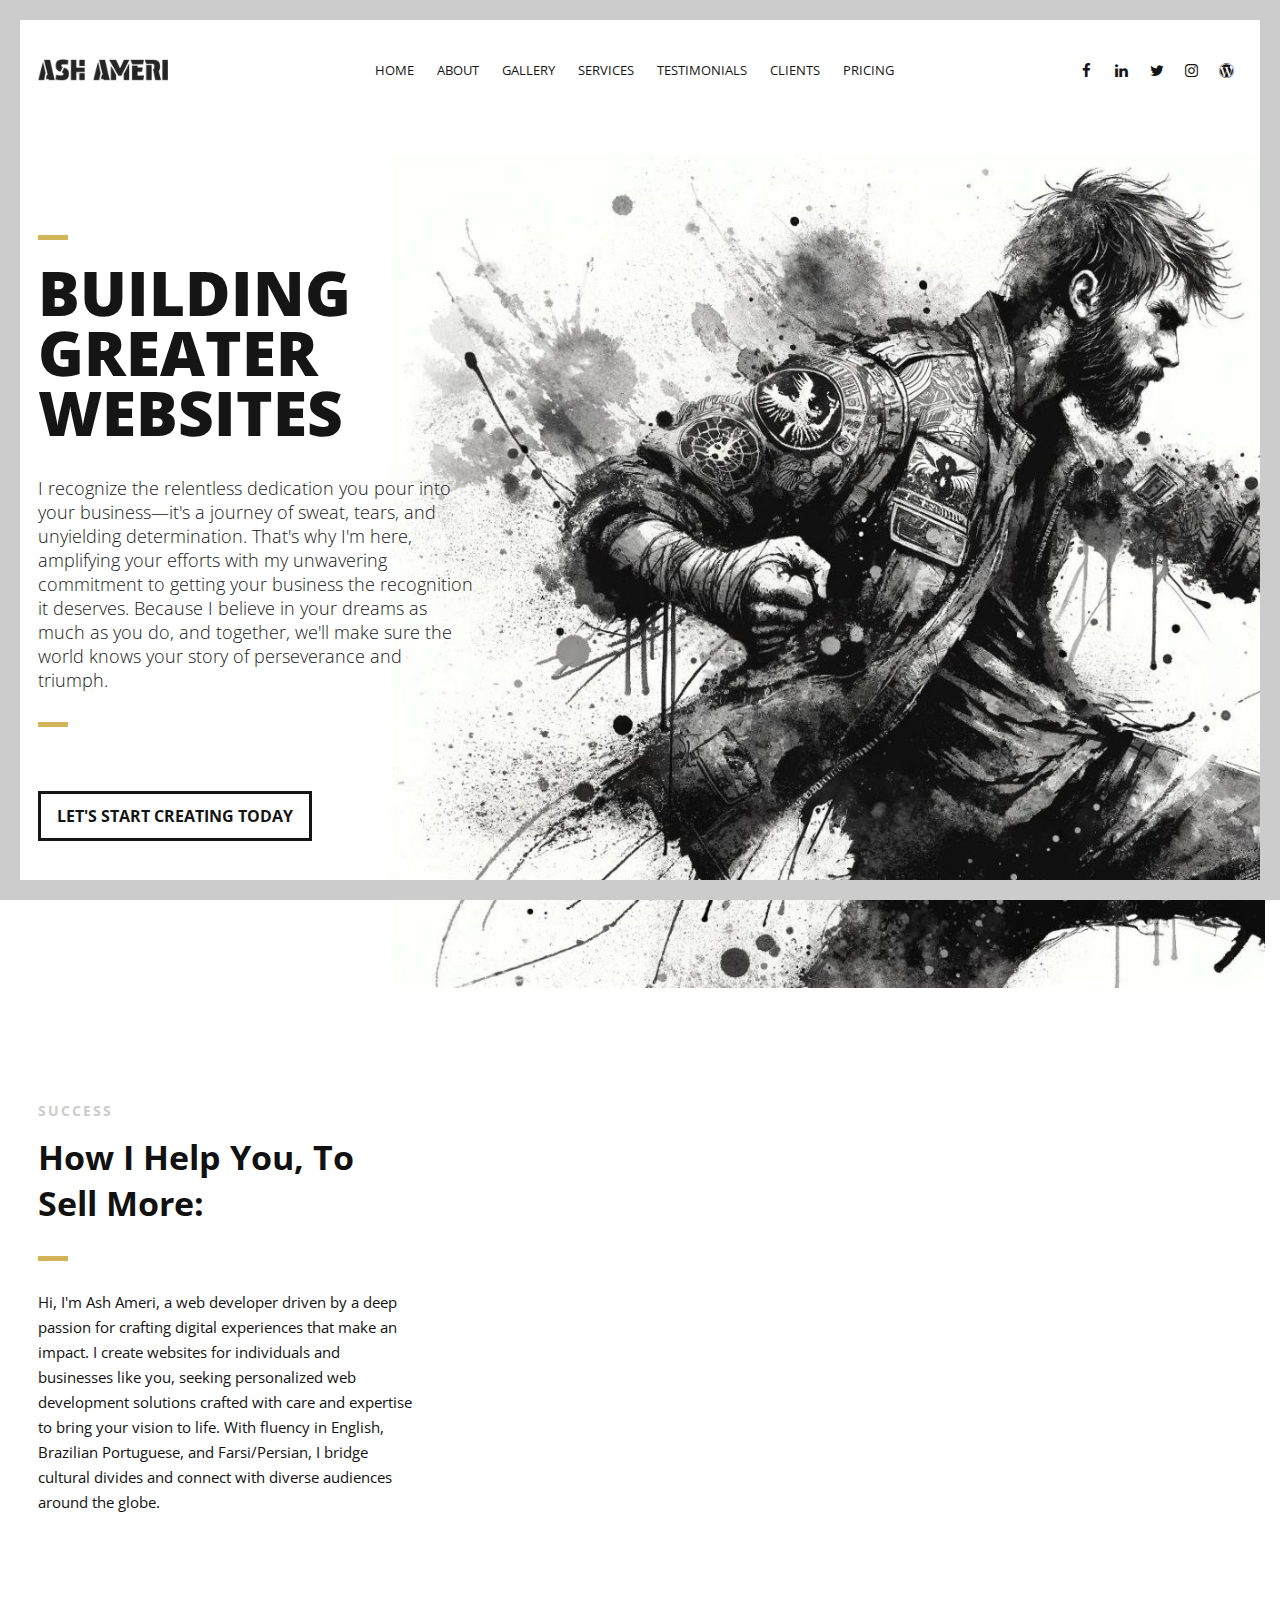
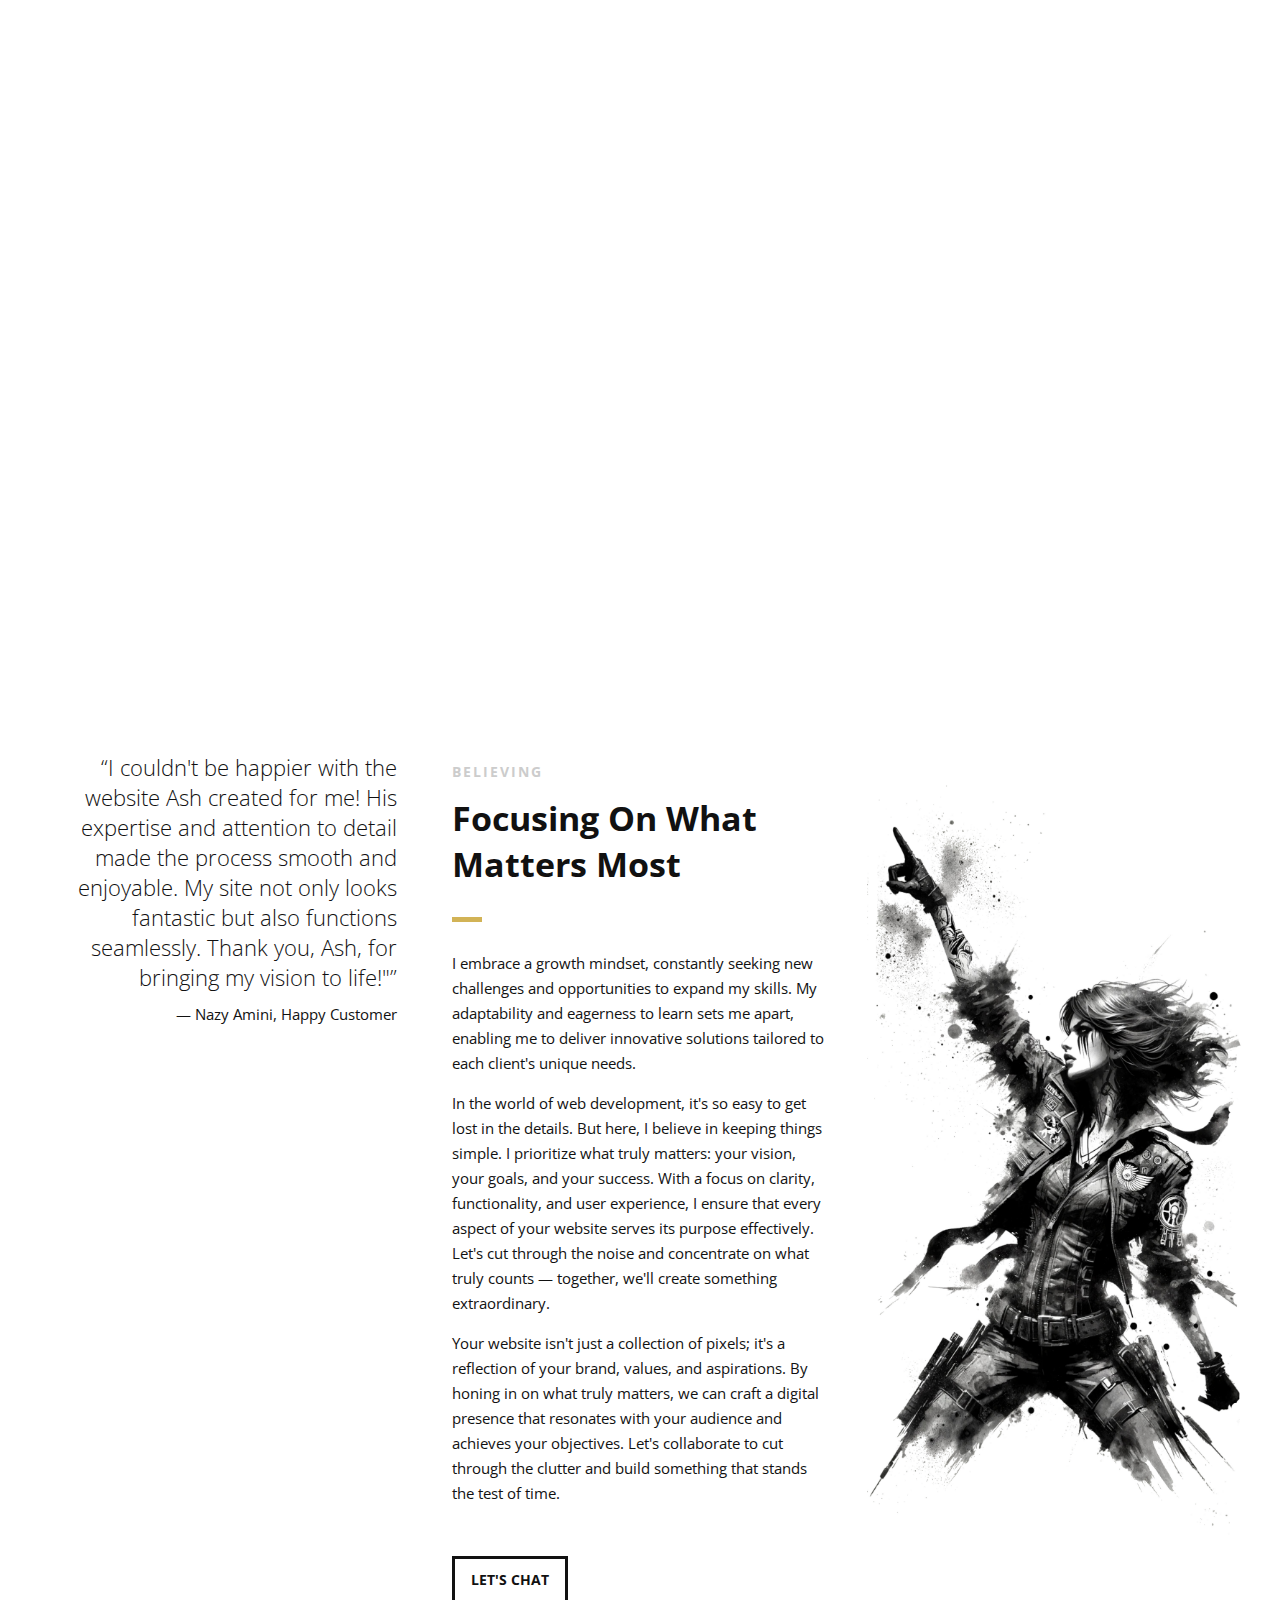
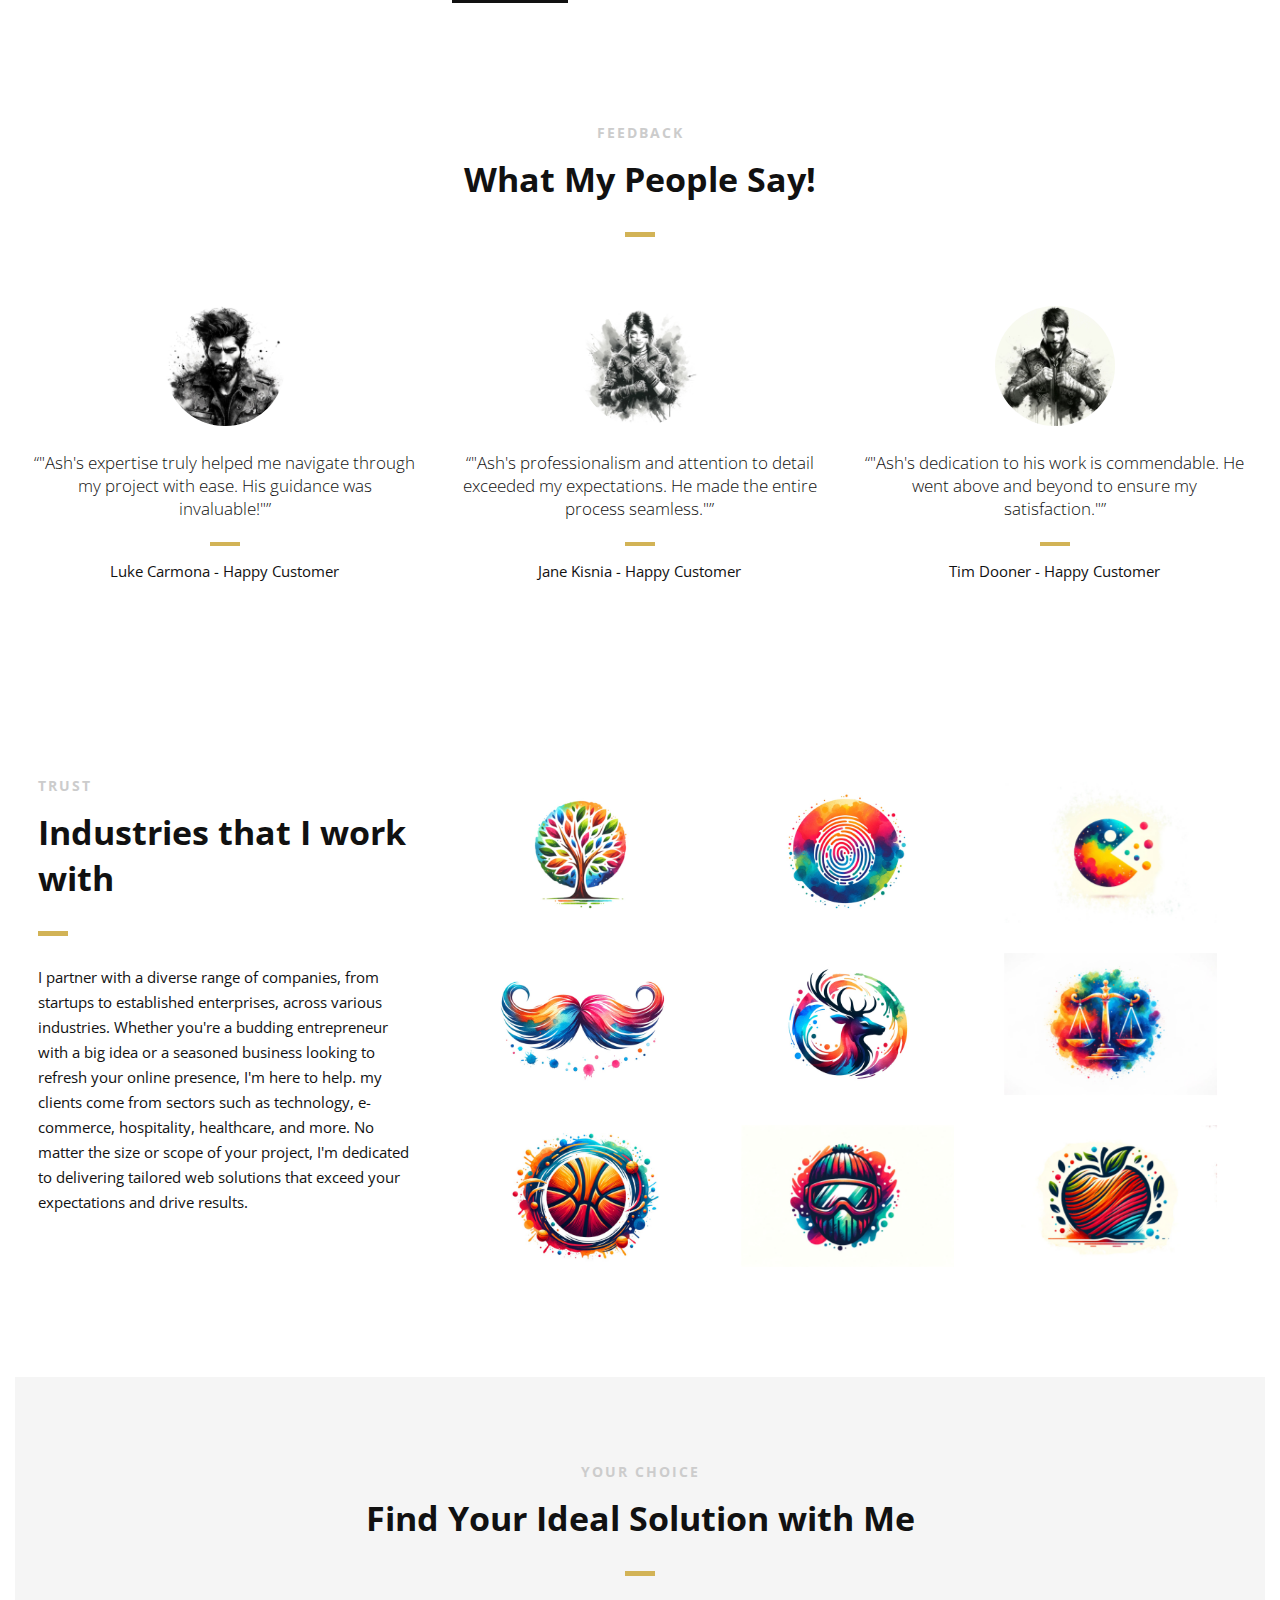
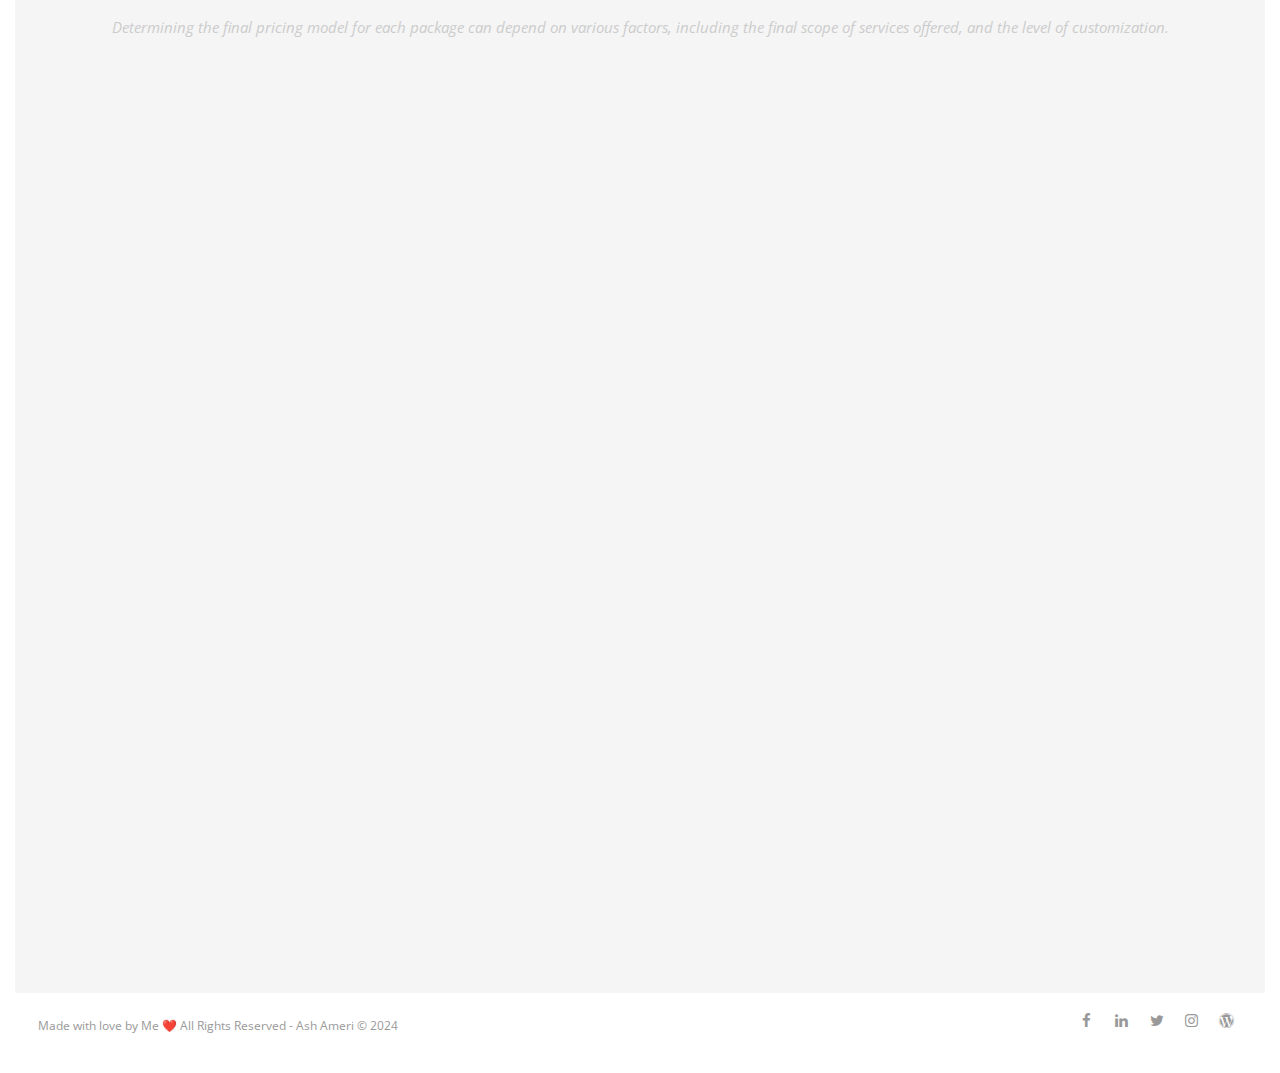
==== commit 8b81a6eb: "Your commit message here" ====
--- a/index.html
+++ b/index.html
@@ -4,7 +4,7 @@
     <meta charset="UTF-8">
 
     <!--Page Title-->
-    <title>Namari - Free Landing Page Template</title>
+    <title>Ash Ameri Web Designer</title>
 
     <!--Meta Keywords and Description-->
     <meta name="keywords" content="">
@@ -17,7 +17,7 @@
     <!-- Main CSS Files -->
     <link rel="stylesheet" href="css/style.css">
 
-    <!-- Namari Color CSS -->
+    <!-- Color CSS -->
     <link rel="stylesheet" href="css/namari-color.css">
 
     <!--Icon Fonts - Font Awesome Icons-->
@@ -59,11 +59,11 @@
                     <div id="logo">
 
                         <!--Logo that is shown on the banner-->
-                        <img src="images/logo.png" id="banner-logo" alt="Landing Page"/>
+                        <img src="images/ASH AMERI LOGO 326 x 55.png" id="banner-logo" alt="Landing Page"/>
                         <!--End of Banner Logo-->
 
                         <!--The Logo that is shown on the sticky Navigation Bar-->
-                        <img src="images/logo-2.png" id="navigation-logo" alt="Landing Page"/>
+                        <img src="images/ASH AMERI LOGO 326 x 55.png" id="navigation-logo" alt="Landing Page"/>
                         <!--End of Navigation Logo-->
 
                     </div>
@@ -74,28 +74,30 @@
                         <!--Social Icons in Header-->
                         <ul class="social-icons">
                             <li>
-                                <a target="_blank" title="Facebook" href="https://www.facebook.com/username">
+                                <a target="_blank" title="Facebook" href="https://www.facebook.com/profile.php?id=61554371430841">
                                     <i class="fa fa-facebook fa-1x"></i><span>Facebook</span>
                                 </a>
                             </li>
                             <li>
-                                <a target="_blank" title="Google+" href="http://google.com/+username">
-                                    <i class="fa fa-google-plus fa-1x"></i><span>Google+</span>
+                                <a target="_blank" title="LinkedIn" href="https://www.linkedin.com/in/ashameri/">
+                                    <i class="fa fa-linkedin fa-1x"></i><span>LinkedIn</span>
                                 </a>
                             </li>
                             <li>
-                                <a target="_blank" title="Twitter" href="http://www.twitter.com/username">
+                                <a target="_blank" title="Twitter" href="https://twitter.com/ash_ameri19728">
                                     <i class="fa fa-twitter fa-1x"></i><span>Twitter</span>
                                 </a>
                             </li>
                             <li>
-                                <a target="_blank" title="Instagram" href="http://www.instagram.com/username">
+                                <a target="_blank" title="Instagram" href="https://www.instagram.com/dhubab_digital_marketing/">
                                     <i class="fa fa-instagram fa-1x"></i><span>Instagram</span>
                                 </a>
                             </li>
                             <li>
-                                <a target="_blank" title="behance" href="http://www.behance.net">
-                                    <i class="fa fa-behance fa-1x"></i><span>Behance</span>
+                                <a target="_blank" title="Agency Website" href="https://dhubab.com/">
+                                    <i class="fa fa-wordpress fa-1x"></i><span>Agency Website</span>
+                                </a>
+                                
                                 </a>
                             </li>
                         </ul>
@@ -144,13 +146,16 @@
             <div class="col-38">
 
                 <div class="section-heading">
-                    <h1>A FREE AND SIMPLE LANDING PAGE</h1>
-                    <h2>Namari is a free landing page template you can use for your projects. It is free to use for your
-                        personal and commercial projects, enjoy!</h2>
+                    <h1>BUILDING GREATER WEBSITES </h1>
+                    <h2>I recognize the relentless dedication you pour into your business—it's a journey of sweat, 
+                        tears, and unyielding determination. That's why I'm here, amplifying your efforts with my 
+                        unwavering commitment to getting your business the recognition it deserves. Because I believe 
+                        in your dreams as much as you do, and together, we'll make sure the world knows your story of 
+                        perseverance and triumph.</h2>    
                 </div>
 
                 <!--Call to Action-->
-                <a href="#" class="button">START CREATING TODAY</a>
+                <a href="https://calendly.com/ashameri/one-on-one-strategy-session" class="button" target="_blank">LET'S START CREATING TODAY</a>
                 <!--End Call to Action-->
 
             </div>
@@ -169,9 +174,12 @@
                 <div class="col-3">
                     <div class="section-heading">
                         <h3>SUCCESS</h3>
-                        <h2 class="section-title">How We Help You To Sell Your Product</h2>
-                        <p class="section-subtitle">Lorem ipsum dolor sit amet, consectetur adipiscing elit, sed do
-                            eiusmod tempor incididunt ut labore et dolore magna aliqua. Ut enim ad minim veniam!</p>
+                        <h2 class="section-title">How I Help You, To Sell More:</h2>
+                        <p>Hi, I'm Ash Ameri, a web developer driven by a deep passion for crafting digital experiences 
+                            that make an impact. I create websites for individuals and businesses like you, seeking 
+                            personalized web development solutions crafted with care and expertise to bring your vision to life. 
+                            With fluency in English, Brazilian Portuguese, and Farsi/Persian, I bridge cultural divides and 
+                            connect with diverse audiences around the globe.</p>
                     </div>
 
                 </div>
@@ -187,8 +195,7 @@
                         <!--Icon Block Description-->
                         <div class="icon-block-description">
                             <h4>HTML5 &amp; CSS3</h4>
-                            <p>Has ne tritani atomorum conclusionemque, in dolorum volumus cotidieque eum. At vis choro
-                                neglegentur iudico</p>
+                            <p>I'll craft a website that not only looks beautiful but also functions smoothly, ensuring a pleasant experience for your visitors.</p>
                         </div>
                     </div>
                     <!--End of Icon Block-->
@@ -201,9 +208,8 @@
                         </div>
                         <!--Icon Block Description-->
                         <div class="icon-block-description">
-                            <h4>Easy to Use</h4>
-                            <p>Cu vero ipsum vim, doctus facilisi sea in. Eam ex falli honestatis repudiandae, sit
-                                detracto mediocrem disputationi</p>
+                            <h4>Easy to Work With</h4>
+                            <p>We will work together, to develop with simplicity and understanding, making the process feel natural and enjoyable.</p>
                         </div>
                     </div>
                     <!--End of Icon Block-->
@@ -216,9 +222,8 @@
                         </div>
                         <!--Icon Block Description-->
                         <div class="icon-block-description">
-                            <h4>Fully Responsive</h4>
-                            <p>Id porro tritani recusabo usu, eum intellegam consequuntur et. Fugit debet ea sit, an pro
-                                nemore vivendum</p>
+                            <h4>Fully Responsive Websites</h4>
+                            <p>Your website should be as flexible as you are. I'll create a site that seamlessly adjusts to different devices, allowing you to connect with your audience wherever they may be.</p>
                         </div>
                     </div>
                     <!--End of Icon Block-->
@@ -232,15 +237,11 @@
                         <!--Icon Block Description-->
                         <div class="icon-block-description">
                             <h4>Parallax Effect</h4>
-                            <p>Id porro tritani recusabo usu, eum intellegam consequuntur et. Fugit debet ea sit, an pro
-                                nemore vivendum</p>
-                        </div>
-                    </div>
-                    <!--End of Icon Block-->
-
-                </div>
-
-            </div>
+                            <p>Let's infuse your website with a touch of wonder! Through subtle parallax effects, we'll create an immersive environment that resonates with visitors on a deeper level.</p>
+                        </div>
+                    </div>
+
+                   
 
 
         </section>
@@ -251,18 +252,18 @@
         <aside id="gallery" class="row text-center scrollto clearfix" data-featherlight-gallery
                  data-featherlight-filter="a">
 
-                <a href="images/gallery-images/gallery-image-1.jpg" data-featherlight="image" class="col-3 wow fadeIn"
-                   data-wow-delay="0.1s"><img src="images/gallery-images/gallery-image-1.jpg" alt="Landing Page"/></a>
-                <a href="images/gallery-images/gallery-image-2.jpg" data-featherlight="image" class="col-3 wow fadeIn"
-                   data-wow-delay="0.3s"><img src="images/gallery-images/gallery-image-2.jpg" alt="Landing Page"/></a>
-                <a href="images/gallery-images/gallery-image-3.jpg" data-featherlight="image" class="col-3 wow fadeIn"
-                   data-wow-delay="0.5s"><img src="images/gallery-images/gallery-image-3.jpg" alt="Landing Page"/></a>
-                <a href="images/gallery-images/gallery-image-4.jpg" data-featherlight="image" class="col-3 wow fadeIn"
-                   data-wow-delay="1.1s"><img src="images/gallery-images/gallery-image-4.jpg" alt="Landing Page"/></a>
-                <a href="images/gallery-images/gallery-image-5.jpg" data-featherlight="image" class="col-3 wow fadeIn"
-                   data-wow-delay="0.9s"><img src="images/gallery-images/gallery-image-5.jpg" alt="Landing Page"/></a>
-                <a href="images/gallery-images/gallery-image-6.jpg" data-featherlight="image" class="col-3 wow fadeIn"
-                   data-wow-delay="0.7s"><img src="images/gallery-images/gallery-image-6.jpg" alt="Landing Page"/></a>
+                <a href="images/gallery-images/Man-Warrior-Beard.jpg" data-featherlight="image" class="col-3 wow fadeIn" 
+                 data-wow-delay="0.1s"><img src="images/gallery-images/Man-Warrior-Beard.jpg" alt="Landing Page"/></a>                
+                <a href="images/gallery-images/Ancient-Woman-Warrior.jpg" data-featherlight="image" class="col-3 wow fadeIn"
+                   data-wow-delay="0.3s"><img src="images/gallery-images/Ancient-Woman-Warrior.jpg" alt="Landing Page"/></a>
+                <a href="images/gallery-images/The-Three-Warriors.jpg" data-featherlight="image" class="col-3 wow fadeIn"
+                   data-wow-delay="0.5s"><img src="images/gallery-images/The-Three-Warriors.jpg" alt="Landing Page"/></a>
+                <a href="images/gallery-images/ManInColr.jpg" data-featherlight="image" class="col-3 wow fadeIn"
+                   data-wow-delay="1.1s"><img src="images/gallery-images/ManInColr.jpg" alt="Landing Page"/></a>
+                <a href="images/gallery-images/Man-&-Woman.jpg" data-featherlight="image" class="col-3 wow fadeIn"
+                   data-wow-delay="0.9s"><img src="images/gallery-images/Man-&-Woman.jpg" alt="Landing Page"/></a>
+                <a href="images/gallery-images/Man-Woman-Color.jpg" data-featherlight="image" class="col-3 wow fadeIn"
+                   data-wow-delay="0.7s"><img src="images/gallery-images/Man-Woman-Color.jpg" alt="Landing Page"/></a>
 
         </aside>
         <!--End of Gallery-->
@@ -278,10 +279,8 @@
                 <div class="col-3">
                     <!--User Testimonial-->
                     <blockquote class="testimonial text-right bigtest">
-                        <q>Lorem ipsum dolor sit amet, consectetur adipiscing elit, sed do eiusmod tempor incididunt ut
-                            labore
-                            et dolore magna aliqua</q>
-                        <footer>— John Doe, Happy Customer</footer>
+                        <q>I couldn't be happier with the website Ash created for me! His expertise and attention to detail made the process smooth and enjoyable. My site not only looks fantastic but also functions seamlessly. Thank you, Ash, for bringing my vision to life!"</q>
+                        <footer>— Nazy Amini, Happy Customer</footer>
                     </blockquote>
                     <!-- End of Testimonial-->
 
@@ -293,27 +292,28 @@
                     <div class="section-heading">
                         <h3>BELIEVING</h3>
                         <h2 class="section-title">Focusing On What Matters Most</h2>
-                        <p class="section-subtitle">Lorem ipsum dolor sit amet, consectetur adipiscing elit, sed do
-                            eiusmod tempor incididunt ut labore et dolore magna aliqua. Ut enim ad minim veniam!</p>
-                    </div>
-                    <p>Sed ut perspiciatis unde omnis iste natus error sit voluptatem accusantium doloremque laudantium,
-                        totam rem aperiam, eaque ipsa quae ab illo inventore veritatis et quasi architecto beatae vitae
-                        dicta sunt explicabo.
+                        <p>I embrace a growth mindset, constantly seeking new challenges and 
+                            opportunities to expand my skills. My adaptability and eagerness to learn sets me apart, 
+                            enabling me to deliver innovative solutions tailored to each client's unique needs.</p>
+                    </div>
+                    <p>In the world of web development, it's so easy to get lost in the details. 
+                        But here, I believe in keeping things simple. I prioritize what truly matters: your vision, your goals, and your 
+                        success. With a focus on clarity, functionality, and user experience, I ensure that every aspect of your website serves its purpose effectively. 
+                        Let's cut through the noise and concentrate on what truly counts — together, we'll create something extraordinary.
                     </p>
                     <p>
-                        Nemo enim ipsam voluptatem quia voluptas sit aspernatur aut odit aut fugit, sed quia
-                        consequuntur magni dolores eos qui ratione voluptatem sequi nesciunt.
-                        Neque porro quisquam est, qui dolorem ipsum quia dolor sit amet!
+                        Your website isn't just a collection of pixels; it's a reflection of your brand, values, and aspirations. By honing in on what truly matters, we can craft a digital presence that resonates with your audience and achieves your objectives. 
+                        Let's collaborate to cut through the clutter and build something that stands the test of time.
                     </p>
-                    <!-- Just replace the Video ID "UYJ5IjBRlW8" with the ID of your video on YouTube (Found within the URL) -->
-                    <a href="#" data-videoid="UYJ5IjBRlW8" data-videosite="youtube" class="button video link-lightbox">
-                        WATCH VIDEO <i class="fa fa-play" aria-hidden="true"></i>
+                    <!-- Book A Time With me -->
+                    <a href="https://calendly.com/ashameri/one-on-one-strategy-session" class="button" target="_blank">LET'S CHAT</a>
+
                     </a>
                 </div>
                 <!--End Content Right Side-->
 
                 <div class="col-3">
-                    <img src="images/dancer.jpg" alt="Dancer"/>
+                    <img src="images/WomanWarriorIII.jpg" alt="Dancer"/>
                 </div>
 
             </div>
@@ -329,36 +329,30 @@
 
                 <div class="section-heading">
                     <h3>FEEDBACK</h3>
-                    <h2 class="section-title">What our customers are saying</h2>
+                    <h2 class="section-title">What My People Say!</h2>
                 </div>
 
                 <!--User Testimonial-->
                 <blockquote class="col-3 testimonial classic">
-                    <img src="images/user-images/user-1.jpg" alt="User"/>
-                    <q>Lorem ipsum dolor sit amet, consectetur adipiscing elit, sed do eiusmod tempor incididunt ut
-                        labore
-                        et dolore magna aliqua</q>
-                    <footer>John Doe - Happy Customer</footer>
+                    <img src="images/user-images/Luke-Carmona-1.jpg" alt="User"/>
+                    <q>"Ash's expertise truly helped me navigate through my project with ease. His guidance was invaluable!"</q>
+                    <footer>Luke Carmona - Happy Customer</footer>
                 </blockquote>
                 <!-- End of Testimonial-->
 
                 <!--User Testimonial-->
                 <blockquote class="col-3 testimonial classic">
-                    <img src="images/user-images/user-2.jpg" alt="User"/>
-                    <q>Lorem ipsum dolor sit amet, consectetur adipiscing elit, sed do eiusmod tempor incididunt ut
-                        labore
-                        et dolore magna aliqua</q>
-                    <footer>Roslyn Doe - Happy Customer</footer>
+                    <img src="images/user-images/Jane-Kisnia-2.jpg" alt="User"/>
+                    <q>"Ash's professionalism and attention to detail exceeded my expectations. He made the entire process seamless."</q>
+                    <footer>Jane Kisnia - Happy Customer</footer>
                 </blockquote>
                 <!-- End of Testimonial-->
 
                 <!--User Testimonial-->
                 <blockquote class="col-3 testimonial classic">
-                    <img src="images/user-images/user-3.jpg" alt="User"/>
-                    <q>Lorem ipsum dolor sit amet, consectetur adipiscing elit, sed do eiusmod tempor incididunt ut
-                        labore
-                        et dolore magna aliqua</q>
-                    <footer>Thomas Doe - Happy Customer</footer>
+                    <img src="images/user-images/Tim-Dooner-3.jpg" alt="User"/>
+                    <q>"Ash's dedication to his work is commendable. He went above and beyond to ensure my satisfaction."</q>
+                    <footer>Tim Dooner - Happy Customer</footer>
                 </blockquote>
                 <!-- End of Testimonial-->
 
@@ -375,10 +369,14 @@
 
                     <div class="section-heading">
                         <h3>TRUST</h3>
-                        <h2 class="section-title">Companies who use our services</h2>
-                        <p class="section-subtitle">Lorem ipsum dolor sit amet, consectetur adipiscing elit, sed do
-                            eiusmod
-                            tempor incididunt ut labore et dolore magna aliqua. Ut enim ad minim veniam!</p>
+                        <h2 class="section-title">Industries that I work with</h2>
+                        <p>I partner with a diverse range of companies, from startups to 
+                            established enterprises, across various industries. Whether you're a budding 
+                            entrepreneur with a big idea or a seasoned business looking to refresh your online 
+                            presence, I'm here to help. my clients come from sectors such as technology, 
+                            e-commerce, hospitality, healthcare, and more. 
+                            No matter the size or scope of your project, I'm dedicated to delivering 
+                            tailored web solutions that exceed your expectations and drive results.</p>
                     </div>
 
                 </div>
@@ -386,41 +384,41 @@
                 <div class="col-2-3">
 
                     <a href="#" class="col-3">
-                        <img src="images/company-images/company-logo1.png" alt="Company"/>
-                        <div class="client-overlay"><span>Tree</span></div>
-                    </a>
-                    <a href="#" class="col-3">
-                        <img src="images/company-images/company-logo2.png" alt="Company"/>
-                        <div class="client-overlay"><span>Fingerprint</span></div>
-                    </a>
-                    <a href="#" class="col-3">
-                        <img src="images/company-images/company-logo3.png" alt="Company"/>
-                        <div class="client-overlay"><span>The Man</span></div>
-                    </a>
-                    <a href="#" class="col-3">
-                        <img src="images/company-images/company-logo4.png" alt="Company"/>
-                        <div class="client-overlay"><span>Mustache</span></div>
-                    </a>
-                    <a href="#" class="col-3">
-                        <img src="images/company-images/company-logo5.png" alt="Company"/>
-                        <div class="client-overlay"><span>Goat</span></div>
-                    </a>
-                    <a href="#" class="col-3">
-                        <img src="images/company-images/company-logo6.png" alt="Company"/>
-                        <div class="client-overlay"><span>Justice</span></div>
-                    </a>
-                    <a href="#" class="col-3">
-                        <img src="images/company-images/company-logo7.png" alt="Company"/>
-                        <div class="client-overlay"><span>Ball</span></div>
-                    </a>
-                    <a href="#" class="col-3">
-                        <img src="images/company-images/company-logo8.png" alt="Company"/>
-                        <div class="client-overlay"><span>Cold</span></div>
-                    </a>
-
-                    <a href="#" class="col-3">
-                        <img src="images/company-images/company-logo9.png" alt="Company"/>
-                        <div class="client-overlay"><span>Cold</span></div>
+                        <img src="images/company-images/Tree1.jpg" alt="Company"/>
+                        <div class="client-overlay"><span>Environmental, forestry, landscaping, or outdoor recreation industries.</span></div>
+                    </a>
+                    <a href="#" class="col-3">
+                        <img src="images/company-images/Finger-Print2.jpg" alt="Company"/>
+                        <div class="client-overlay"><span>Biometrics, security, or forensic industries.</span></div>
+                    </a>
+                    <a href="#" class="col-3">
+                        <img src="images/company-images/PacMan3.jpg" alt="Company"/>
+                        <div class="client-overlay"><span>Gaming, entertainment, or software development industries.</span></div>
+                    </a>
+                    <a href="#" class="col-3">
+                        <img src="images/company-images/Moustache4.jpg" alt="Company"/>
+                        <div class="client-overlay"><span>Grooming, barber, or men's fashion industries.</span></div>
+                    </a>
+                    <a href="#" class="col-3">
+                        <img src="images/company-images/Deer5.jpg" alt="Company"/>
+                        <div class="client-overlay"><span>Agriculture, farming, or dairy industries.</span></div>
+                    </a>
+                    <a href="#" class="col-3">
+                        <img src="images/company-images/Scales6.jpg" alt="Company"/>
+                        <div class="client-overlay"><span>Legal, justice, or law enforcement industries.</span></div>
+                    </a>
+                    <a href="#" class="col-3">
+                        <img src="images/company-images/Basketball7.jpg" alt="Company"/>
+                        <div class="client-overlay"><span>Sports, athletics, or fitness industries.</span></div>
+                    </a>
+                    <a href="#" class="col-3">
+                        <img src="images/company-images/Ski-Mask8.jpg" alt="Company"/>
+                        <div class="client-overlay"><span>Skiing, snowboarding, or winter sports industries.</span></div>
+                    </a>
+
+                    <a href="#" class="col-3">
+                        <img src="images/company-images/Apple9.jpg" alt="Company"/>
+                        <div class="client-overlay"><span>Technology, electronics, or food industries.</span></div>
                     </a>
 
                 </div>
@@ -435,26 +433,30 @@
 
                 <div class="section-heading">
                     <h3>YOUR CHOICE</h3>
-                    <h2 class="section-title">We have the right package for you</h2>
+                    <h2 class="section-title">Find Your Ideal Solution with Me</h2>
+                    <p class="pricing-sub">Determining the final pricing model for each package can depend on various factors,
+                       including the final scope of services offered, and the level of customization.</p>
                 </div>
 
                 <!--Pricing Block-->
                 <div class="pricing-block col-3 wow fadeInUp" data-wow-delay="0.4s">
                     <div class="pricing-block-content">
-                        <h3>Personal</h3>
-                        <p class="pricing-sub">The standard version</p>
+                        <h3>Essential</h3>
+                        <p class="pricing-sub">Starter Package</p>
                         <div class="pricing">
-                            <div class="price"><span>$</span>19</div>
-                            <p>Lorem ipsum dolor sit amet, consectetur adipiscing elit</p>
+                            <div class="price"><span>$</span>500</div>
+                            <p>This package includes essential web development services perfect for 
+                                individuals or small businesses looking to establish their online presence. </p>
                         </div>
                         <ul>
-                            <li>5 Downloads</li>
-                            <li>2 Extensions</li>
-                            <li>Tutorials</li>
-                            <li>Forum Support</li>
-                            <li>1 year free updates</li>
+                            <li>Basic Website Setup</li>
+                            <li>Responsive Design</li>
+                            <li>Essential Functionality</li>
+                            <li>Support</li>
+                            <li>Performance and Security</li>
                         </ul>
-                        <a href="#" class="button">BUY TODAY</a>
+                        <a href="https://calendly.com/ashameri/one-on-one-strategy-session" class="button" target="_blank">BOOK A TIME WITH ME TODAY</a>
+
                     </div>
                 </div>
                 <!--End Pricing Block-->
@@ -462,20 +464,22 @@
                 <!--Pricing Block-->
                 <div class="pricing-block featured col-3 wow fadeInUp" data-wow-delay="0.6s">
                     <div class="pricing-block-content">
-                        <h3>Student</h3>
-                        <p class="pricing-sub">Most popular choice</p>
+                        <h3>Comprehensive</h3>
+                        <p class="pricing-sub">Growth Package</p>
                         <div class="pricing">
-                            <div class="price"><span>$</span>29</div>
-                            <p>Lorem ipsum dolor sit amet, consectetur adipiscing elit</p>
+                            <div class="price"><span>$</span>1500</div>
+                            <p>The Growth Package offers more comprehensive web development services 
+                                suitable for businesses looking to expand their online reach and capabilities.</p>
                         </div>
                         <ul>
-                            <li>15 Downloads</li>
-                            <li>5 Extensions</li>
-                            <li>Tutorials with Files</li>
-                            <li>Forum Support</li>
-                            <li>2 years free updates</li>
+                            <li>E-Commerce Integration</li>
+                            <li>Content Management Systems</li>
+                            <li>Advanced SEO Optimization</li>
+                            <li>Additional Customization Options</li>
+                            <li>Enhanced Website Functionality and Scalability</li>
                         </ul>
-                        <a href="#" class="button">BUY TODAY</a>
+                        <a href="https://calendly.com/ashameri/one-on-one-strategy-session" class="button" target="_blank">BOOK A TIME WITH ME TODAY</a>
+
                     </div>
                 </div>
                 <!--End Pricing Block-->
@@ -483,20 +487,22 @@
                 <!--Pricing Block-->
                 <div class="pricing-block col-3 wow fadeInUp" data-wow-delay="0.8s">
                     <div class="pricing-block-content">
-                        <h3>Business</h3>
-                        <p class="pricing-sub">For the whole team</p>
+                        <h3>Customized</h3>
+                        <p class="pricing-sub">Premium Package</p>
                         <div class="pricing">
-                            <div class="price"><span>$</span>49</div>
-                            <p>Lorem ipsum dolor sit amet, consectetur adipiscing elit</p>
+                            <div class="price"><span>$</span>5000</div>
+                            <p>The Premium Package is tailored for larger businesses or those with more 
+                                complex web development needs. It offers a fully customized website solution.</p>
                         </div>
                         <ul>
-                            <li>Unlimited Downloads</li>
-                            <li>Unlimited Extensions</li>
-                            <li>HD Video Tutorials</li>
-                            <li>Chat Support</li>
-                            <li>Lifetime free updates</li>
+                            <li>Feature-Rich Website</li>
+                            <li>Advanced Functionalities</li>
+                            <li>Database Integration</li>
+                            <li>Premium Support Services</li>
+                            <li>Maintenance, Performance, and Security</li>
                         </ul>
-                        <a href="#" class="button">BUY TODAY</a>
+                        <a href="https://calendly.com/ashameri/one-on-one-strategy-session" class="button" target="_blank">BOOK A TIME WITH ME TODAY</a>
+
                     </div>
                 </div>
                 <!--End Pricing Block-->
@@ -513,33 +519,36 @@
     <footer id="landing-footer" class="clearfix">
         <div class="row clearfix">
 
-            <p id="copyright" class="col-2">Made with love by <a href="https://www.shapingrain.com">ShapingRain</a></p>
+            <p id="copyright" class="col-2">Made with love by <a href="https://dhubab.com/" target="_blank">Me ❤️</a> All Rights Reserved - Ash Ameri &copy; 2024</p>
+
+
+
 
             <!--Social Icons in Footer-->
             <ul class="col-2 social-icons">
                 <li>
-                    <a target="_blank" title="Facebook" href="https://www.facebook.com/username">
+                    <a target="_blank" title="Facebook" href="https://www.facebook.com/profile.php?id=61554371430841">
                         <i class="fa fa-facebook fa-1x"></i><span>Facebook</span>
                     </a>
                 </li>
                 <li>
-                    <a target="_blank" title="Google+" href="http://google.com/+username">
-                        <i class="fa fa-google-plus fa-1x"></i><span>Google+</span>
+                    <a target="_blank" title="LinkedIn" href="https://www.linkedin.com/in/ashameri/">
+                        <i class="fa fa-linkedin fa-1x"></i><span>LinkedIn</span>
                     </a>
                 </li>
                 <li>
-                    <a target="_blank" title="Twitter" href="http://www.twitter.com/username">
+                    <a target="_blank" title="Twitter" href="https://twitter.com/ash_ameri19728">
                         <i class="fa fa-twitter fa-1x"></i><span>Twitter</span>
                     </a>
                 </li>
                 <li>
-                    <a target="_blank" title="Instagram" href="http://www.instagram.com/username">
+                    <a target="_blank" title="Instagram" href="https://www.instagram.com/dhubab_digital_marketing/">
                         <i class="fa fa-instagram fa-1x"></i><span>Instagram</span>
                     </a>
                 </li>
                 <li>
-                    <a target="_blank" title="behance" href="http://www.behance.net">
-                        <i class="fa fa-behance fa-1x"></i><span>Behance</span>
+                    <a target="_blank" title="Agency Website" href="https://dhubab.com/">
+                        <i class="fa fa-wordpress fa-1x"></i><span>Agency Website</span>
                     </a>
                 </li>
             </ul>
--- a/css/style.css
+++ b/css/style.css
@@ -1,4 +1,4 @@
-/* Namari Landing Page v.1.1.0 Style Index - a free landing page by shapingrain.com
+/* Ash Ameri Landing Page v.1.1.0 Style Index
 
 1. Default and Reset styles
 - 1.1 Input Elements
--- a/css/namari-color.css
+++ b/css/namari-color.css
@@ -124,7 +124,7 @@
 /* Banner Background and Text Colors */
 
 #banner {
-    background: url("../images/banner-images/banner-image-1.jpg") no-repeat center top;
+    background: url("../images/banner-images/banner-image-3.jpg") no-repeat center top;
     background-size:cover;
 }
 
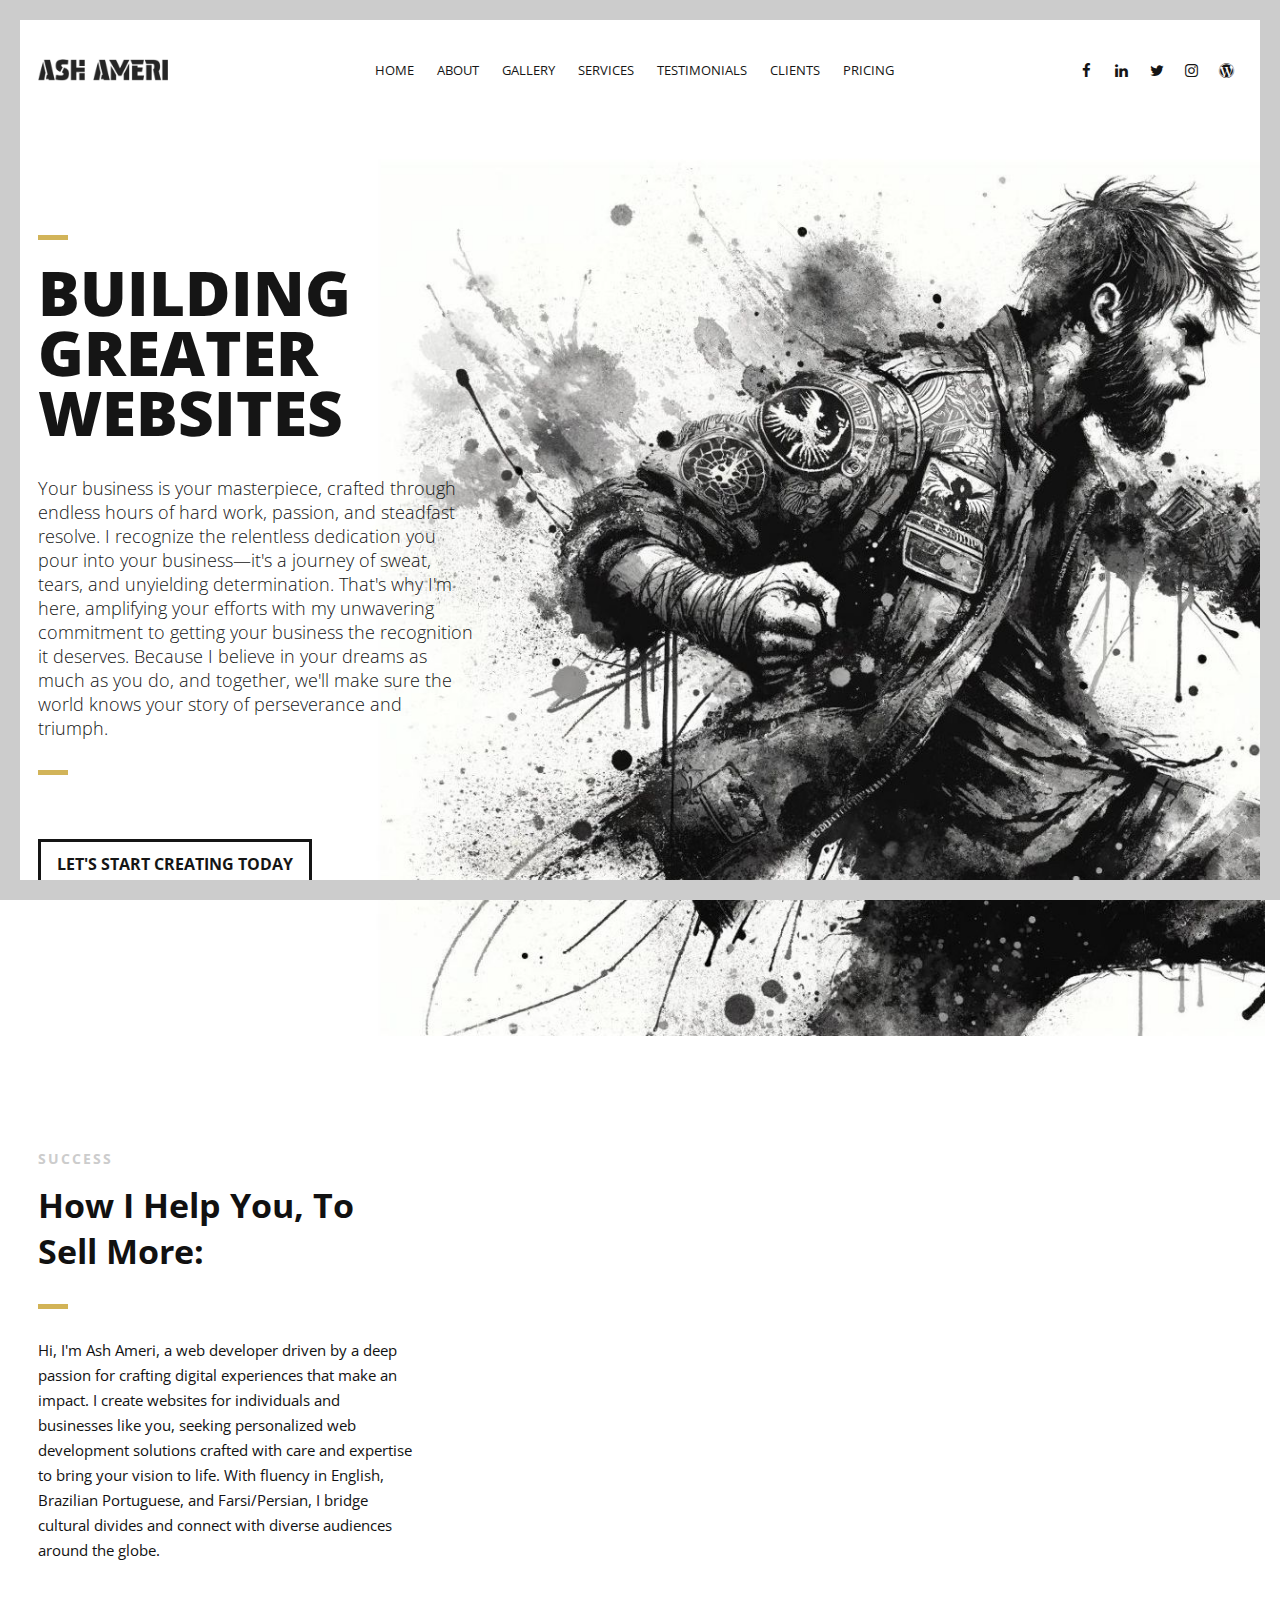
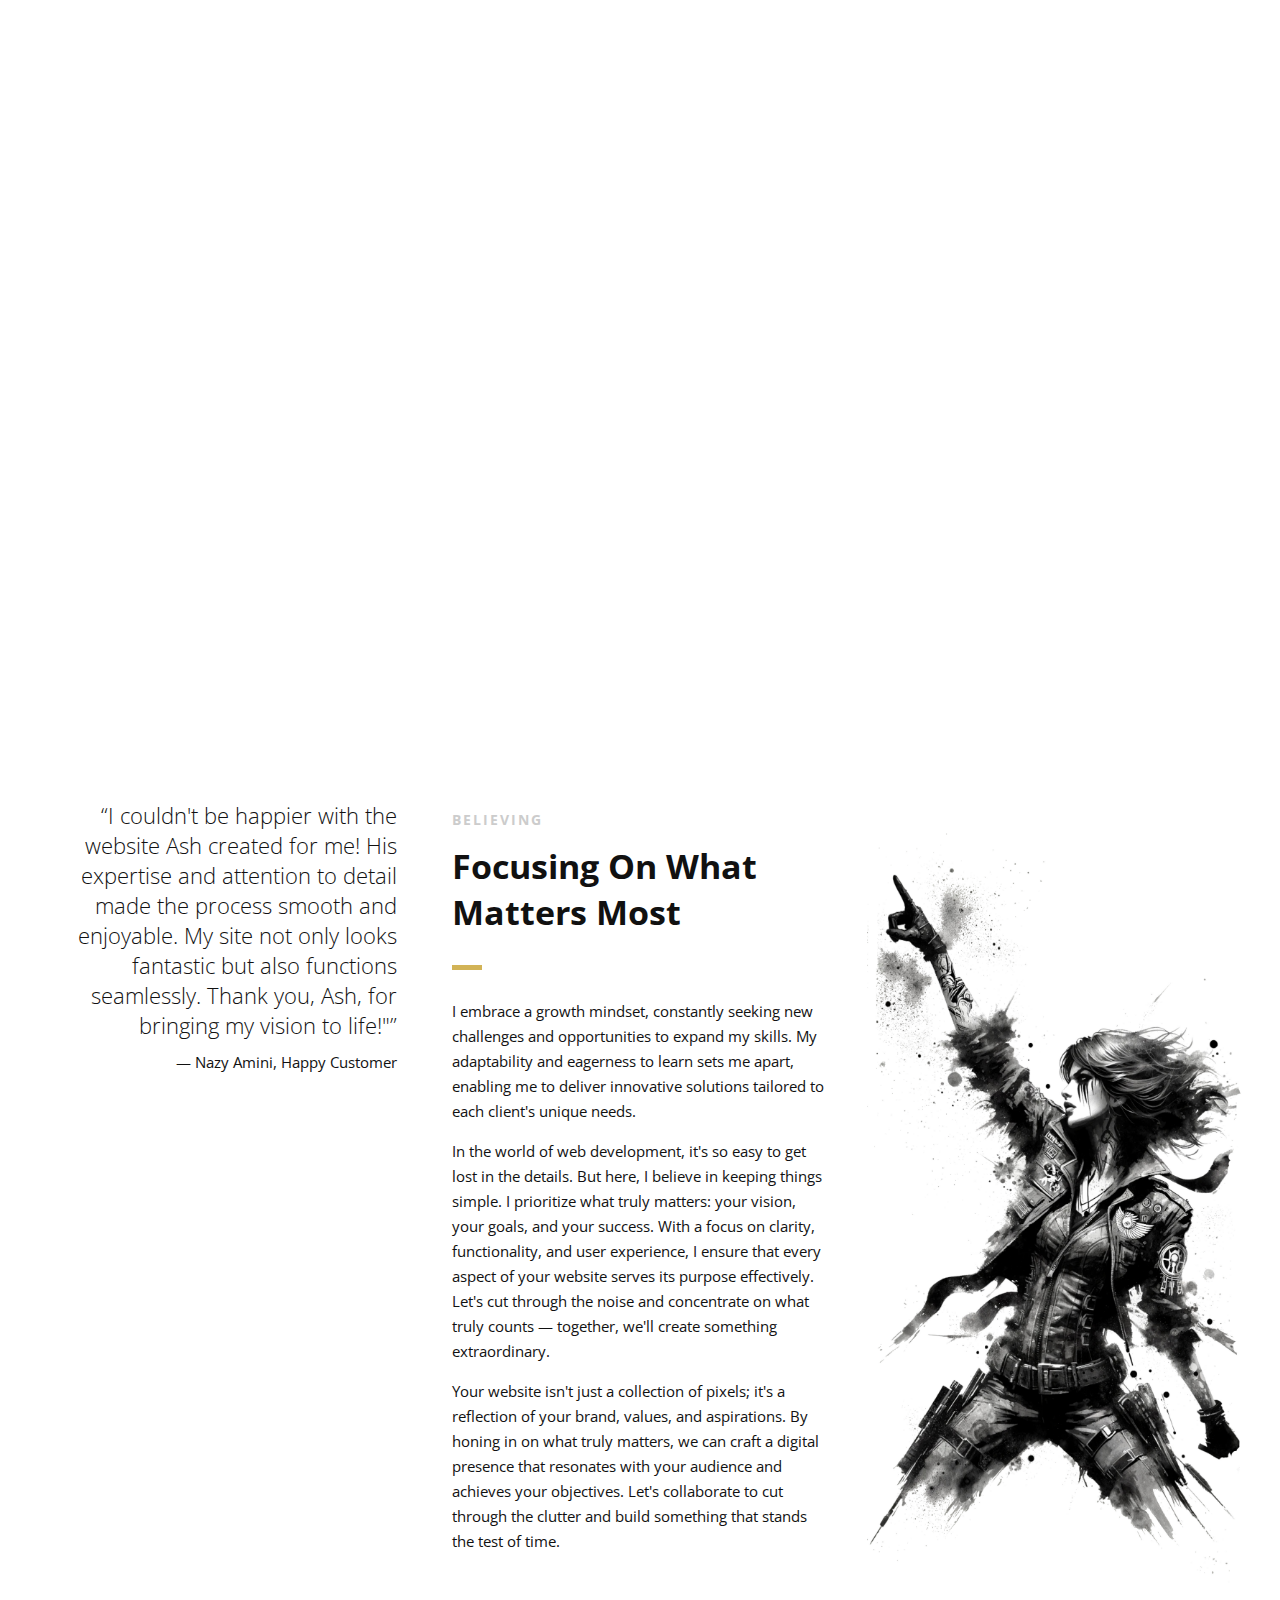
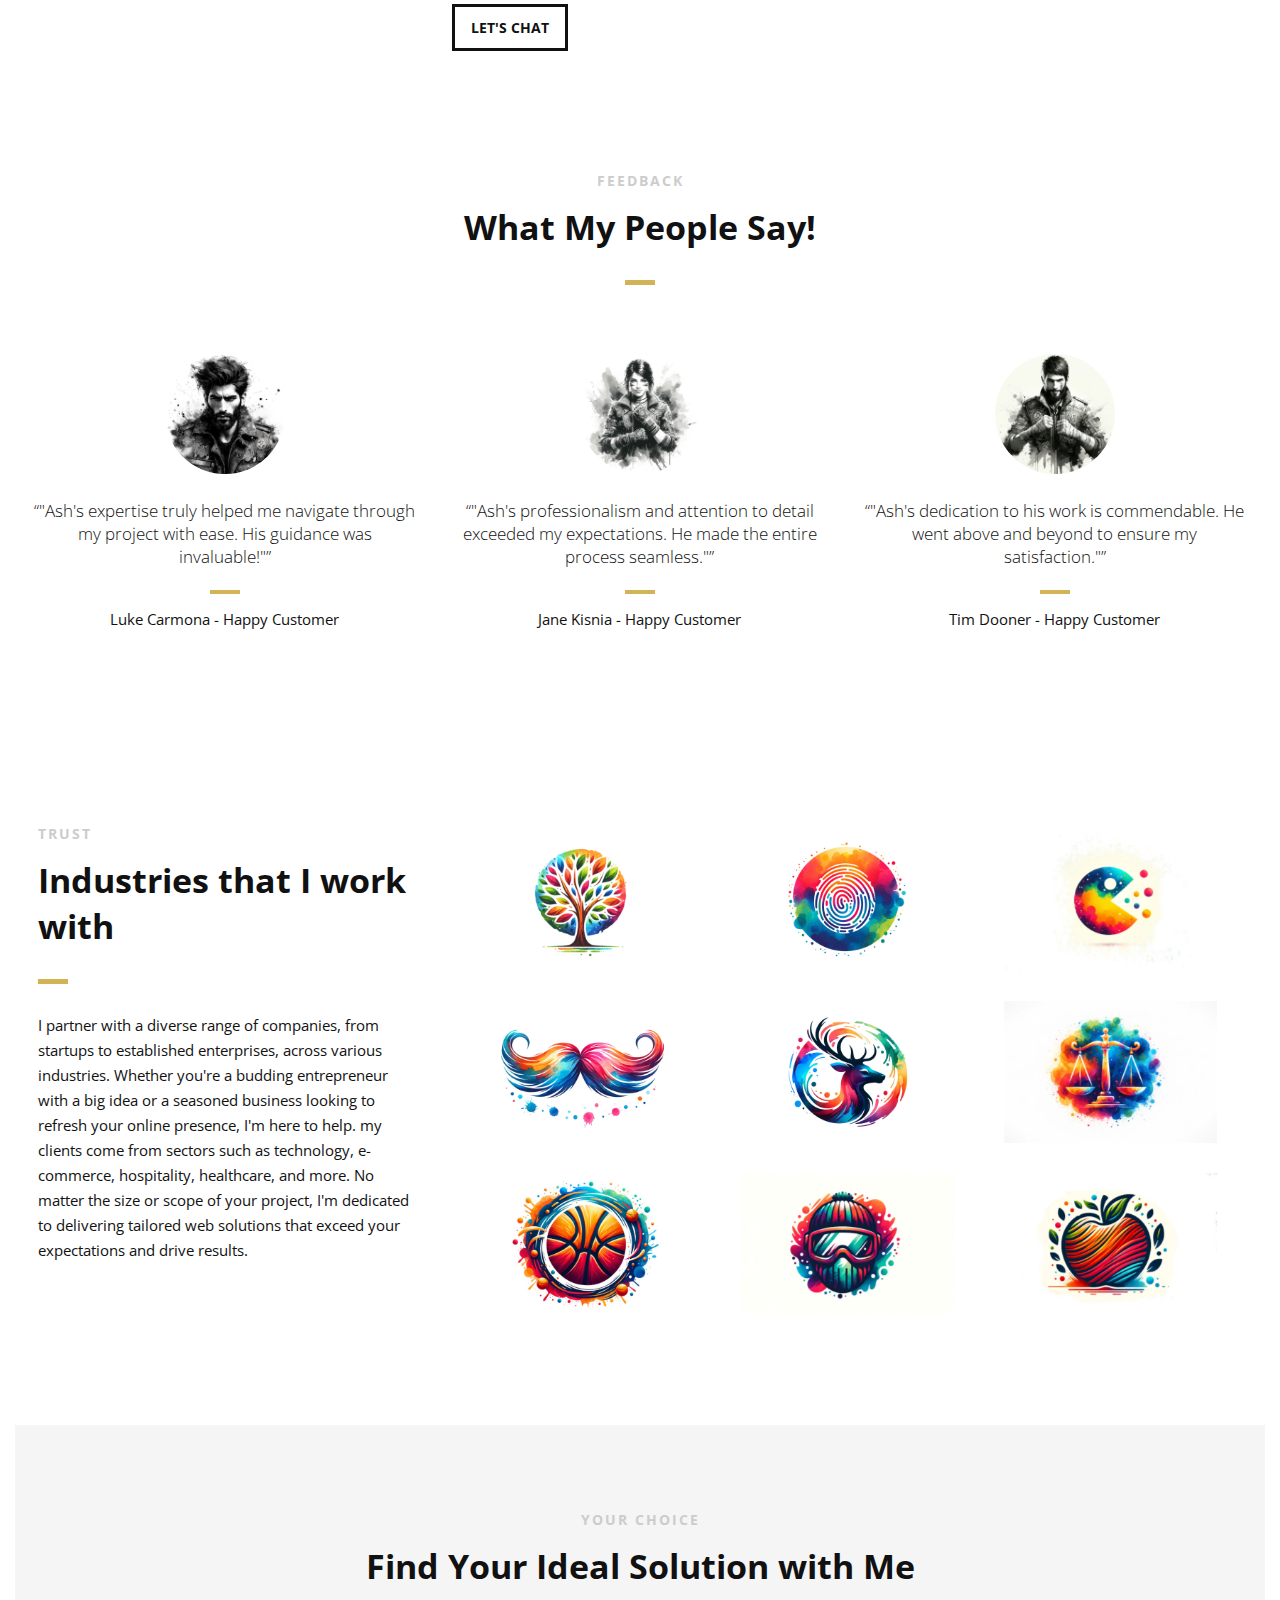
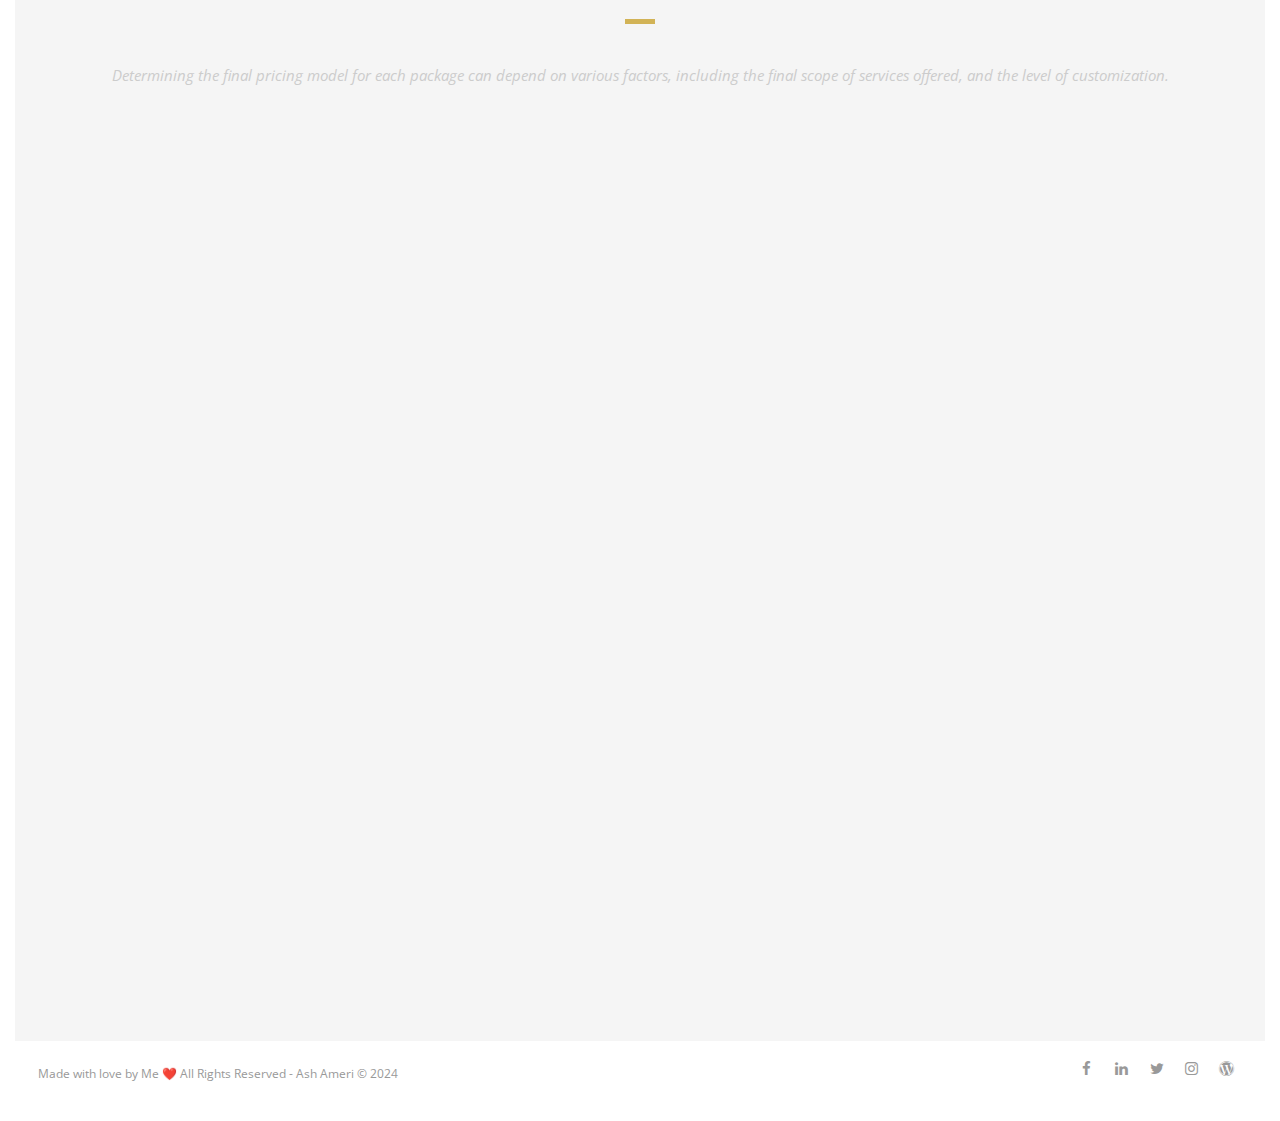
==== commit ba4bbaf9: "Changes Made 28/02/2024" ====
--- a/index.html
+++ b/index.html
@@ -4,12 +4,18 @@
     <meta charset="UTF-8">
 
     <!--Page Title-->
-    <title>Ash Ameri Web Designer</title>
+    <title>Web Designer & SEO Specialist - Ash Ameri</title>
 
     <!--Meta Keywords and Description-->
-    <meta name="keywords" content="">
-    <meta name="description" content="">
-    <meta name="viewport" content="width=device-width, initial-scale=1.0, user-scalable=no"/>
+    <meta name="keywords" content="web designer, website designer, web design, website design, SEO specialist, SEO expert, technical SEO, website optimization, website rankings, custom web design">
+    <meta name="description" content="Ash Ameri is an experienced web designer and technical SEO specialist offering customized web design services and advanced website optimization for better rankings.">
+    <meta name="viewport" content="width=device-width, initial-scale=1.0">
+
+    <!--Canonical URL-->
+    <link rel="canonical" href="https://ashameri.github.io/ashameri-website/">
+
+    <!-- Robots Meta -->
+    <meta name="robots" content="index, follow">
 
     <!--Favicon-->
     <link rel="shortcut icon" href="images/favicon.ico" title="Favicon"/>
@@ -30,6 +36,30 @@
     <link href='https://fonts.googleapis.com/css?family=Open+Sans:400,300,600,700,800' rel='stylesheet' type='text/css'>
 </head>
 <body>
+
+    <!---Structured Data Markup-->
+    <script type="application/ld+json">
+        { 
+          "@context": "https://schema.org",
+          
+          "@type": "ProfilePage",
+          
+          "name": "Ash Ameri",
+          "description": "Web designer and SEO specialist with 10 years experience in user-centric design and search optimization. Skilled in technical SEO, UX design, and digital marketing strategy.",
+            
+          "url": "https://ashameri.github.io/ashameri-website/",
+          
+          "image": "profile-photo.jpg",
+          "sameAs": [
+            "https://www.linkedin.com/in/ashameri/",   
+            "https://twitter.com/ash_ameri19728" 
+          ],
+          "mainEntityOfPage": {
+            "@type": "WebPage",
+            "@id": "https://ashameri.github.io/ashameri-website/"
+          }
+        }
+        </script>
 
 <!-- Preloader -->
 <div id="preloader">
@@ -147,7 +177,8 @@
 
                 <div class="section-heading">
                     <h1>BUILDING GREATER WEBSITES </h1>
-                    <h2>I recognize the relentless dedication you pour into your business—it's a journey of sweat, 
+                    <h2>Your business is your masterpiece, crafted through endless hours of hard work, passion, and steadfast resolve. 
+                        I recognize the relentless dedication you pour into your business—it's a journey of sweat, 
                         tears, and unyielding determination. That's why I'm here, amplifying your efforts with my 
                         unwavering commitment to getting your business the recognition it deserves. Because I believe 
                         in your dreams as much as you do, and together, we'll make sure the world knows your story of 
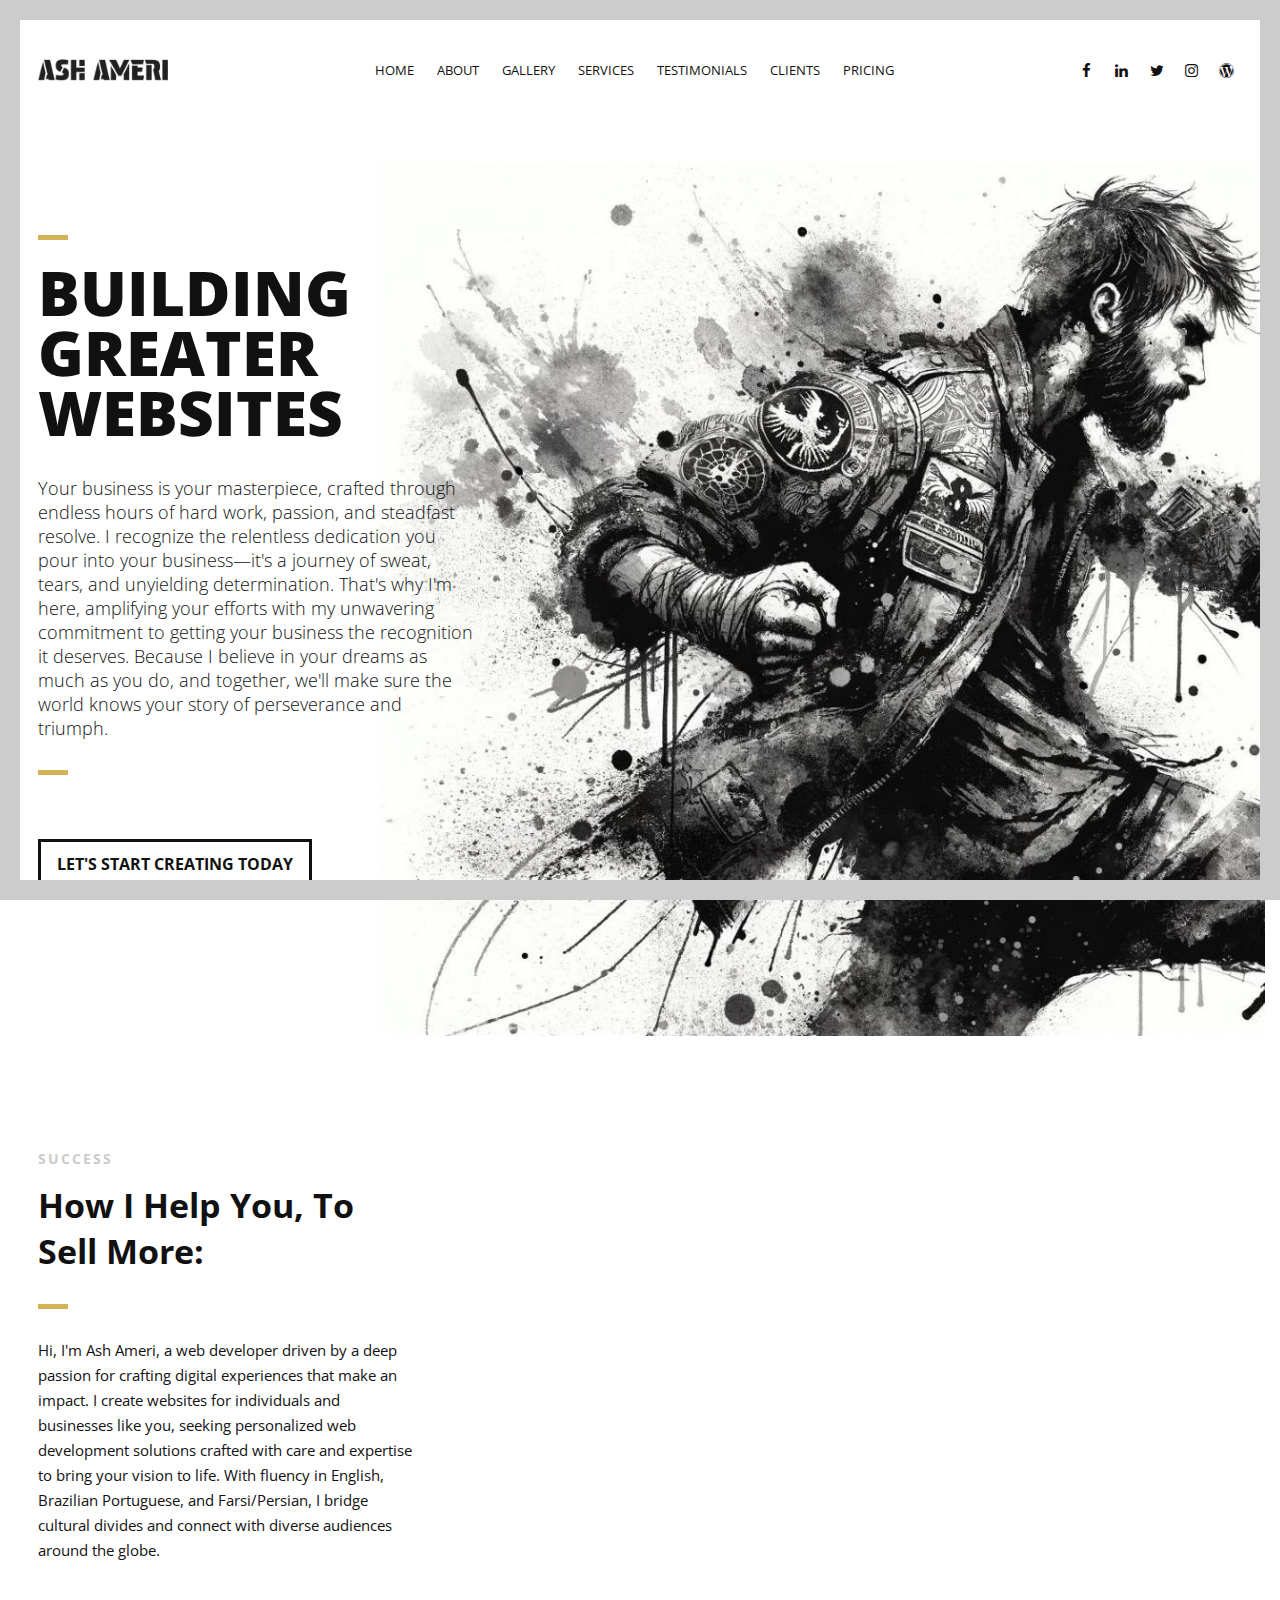
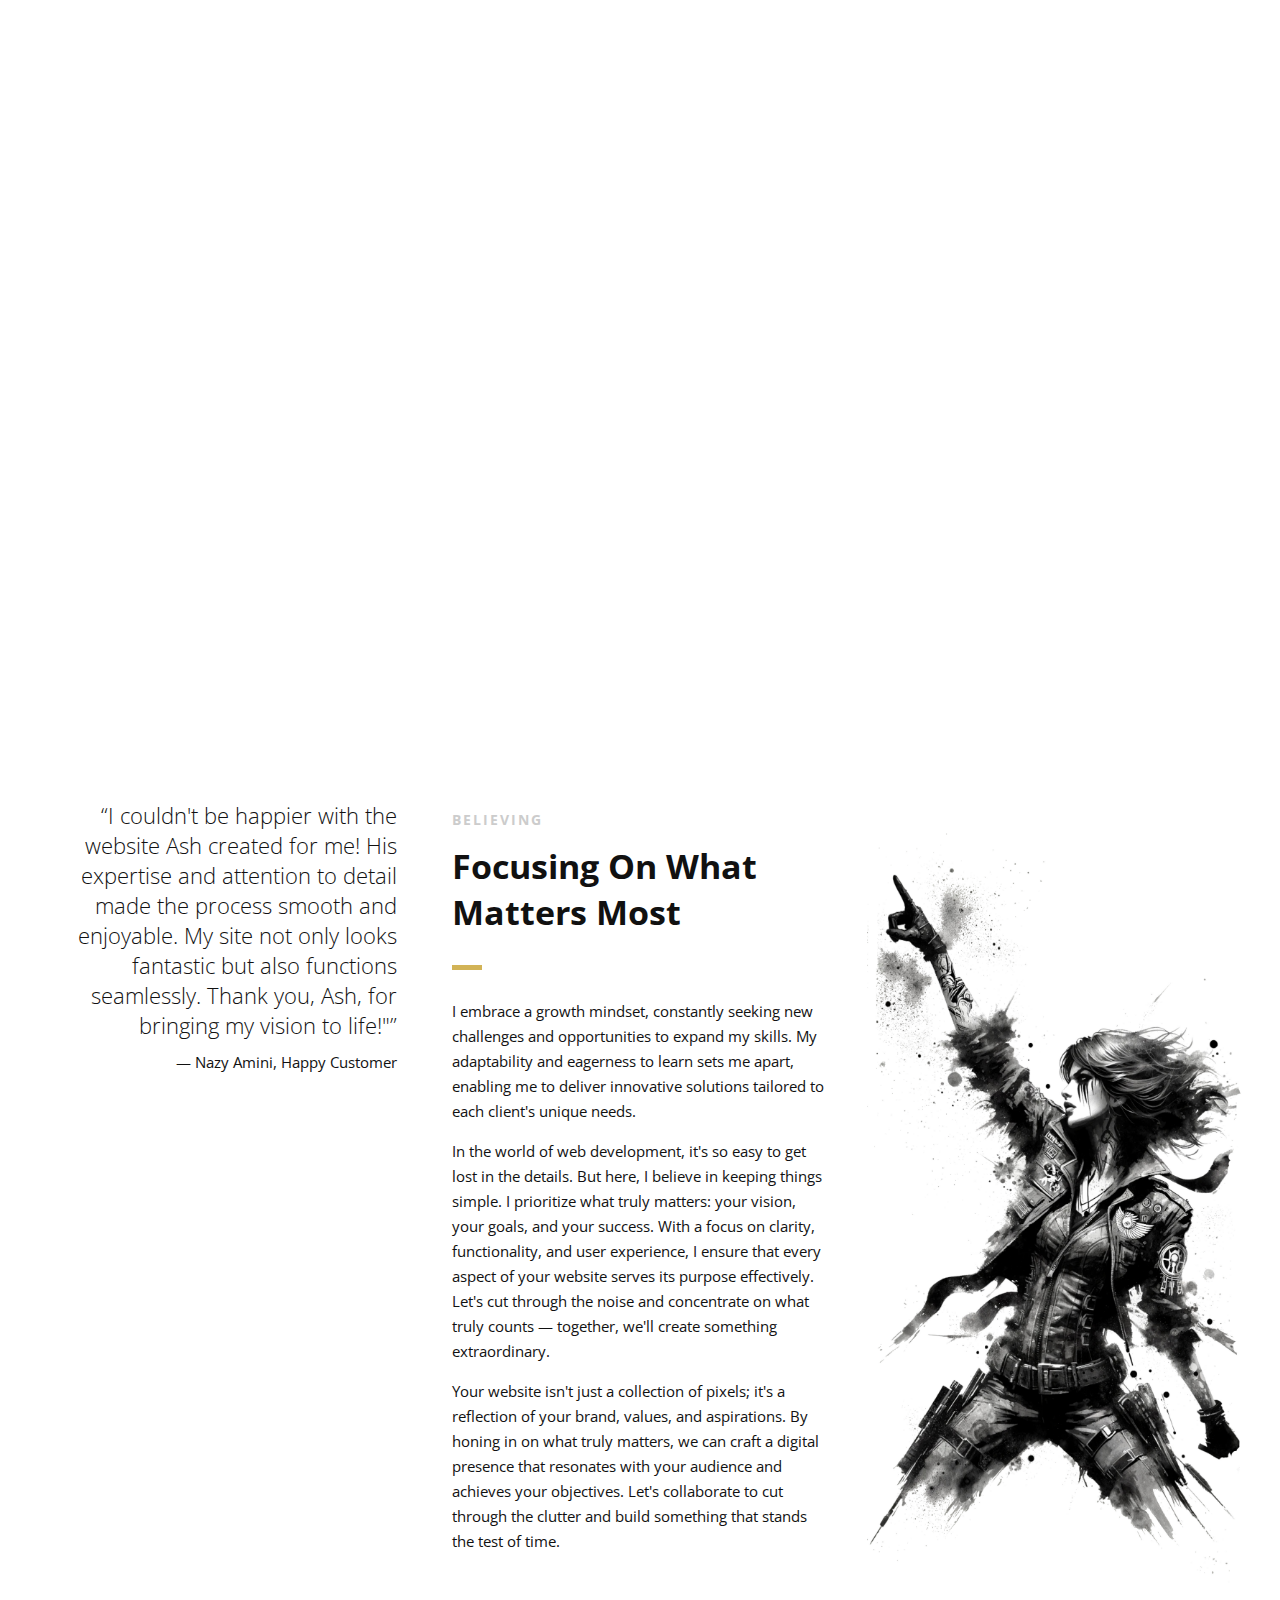
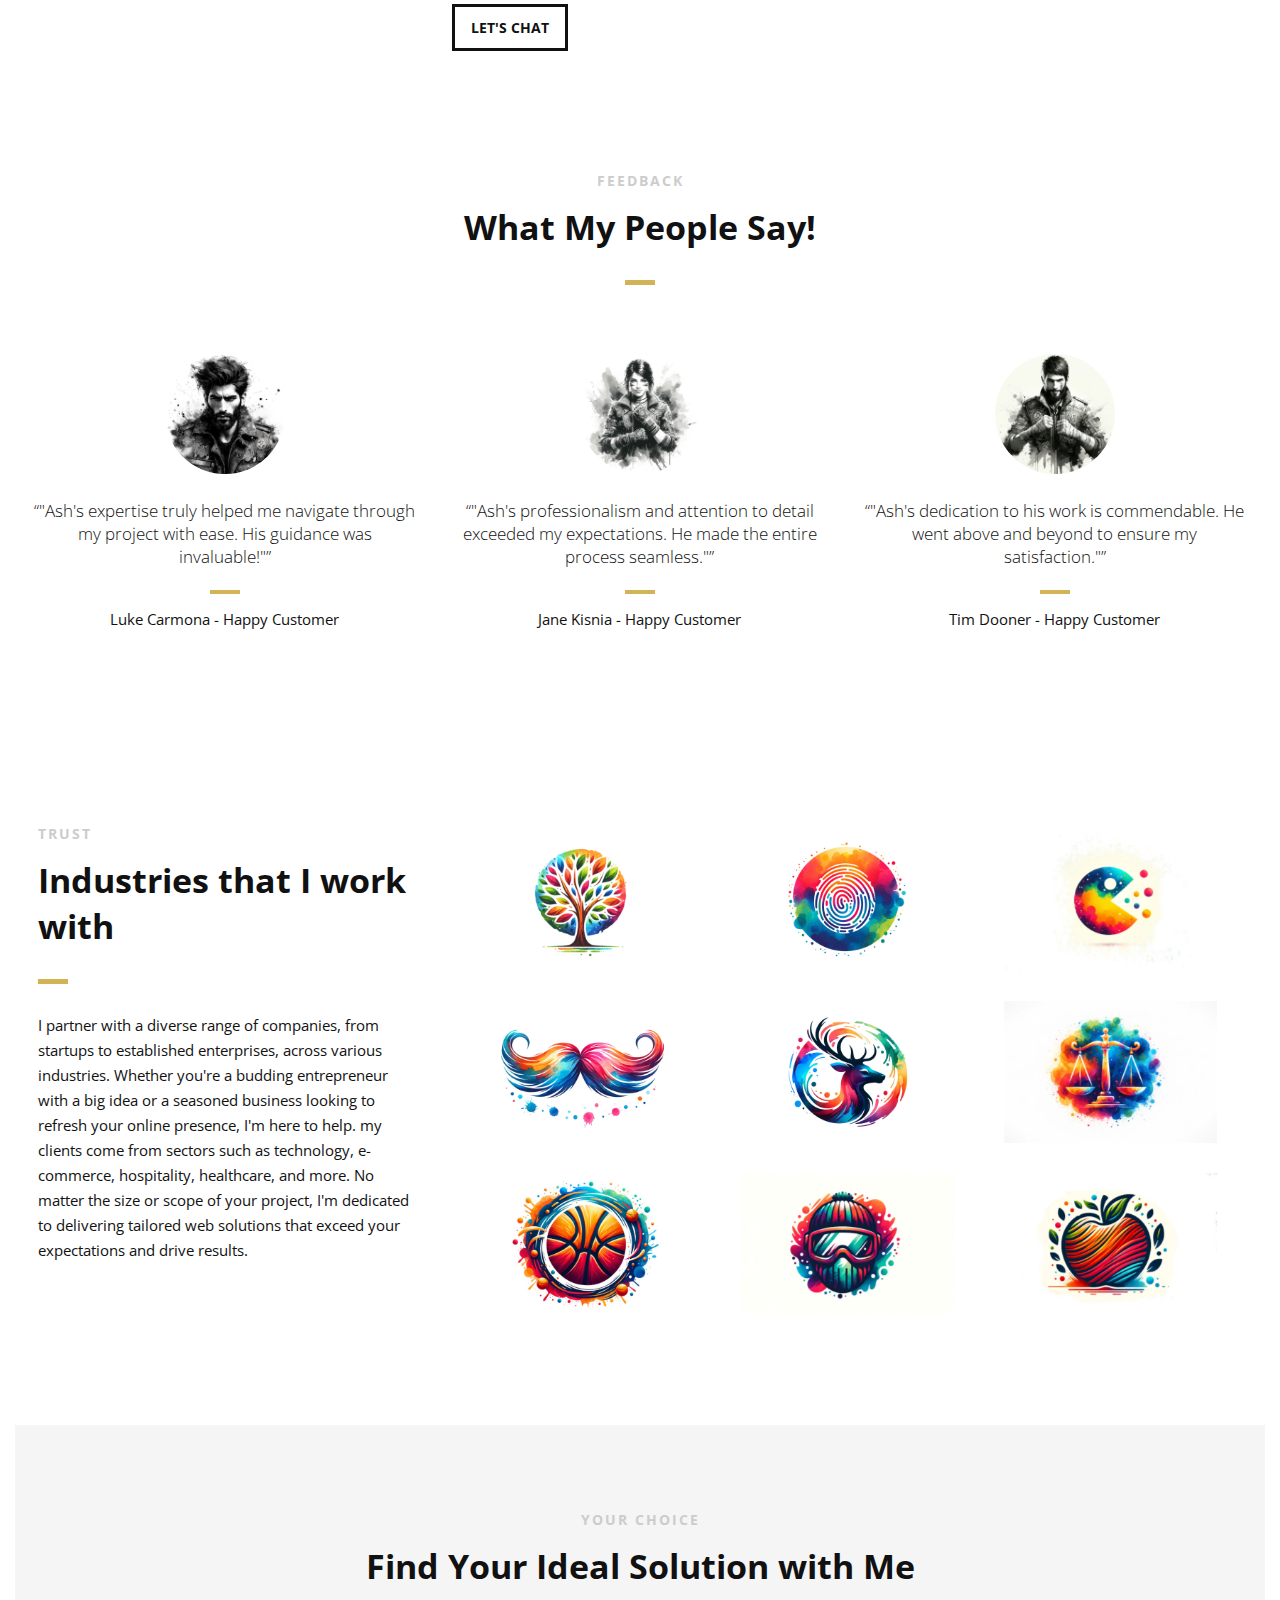
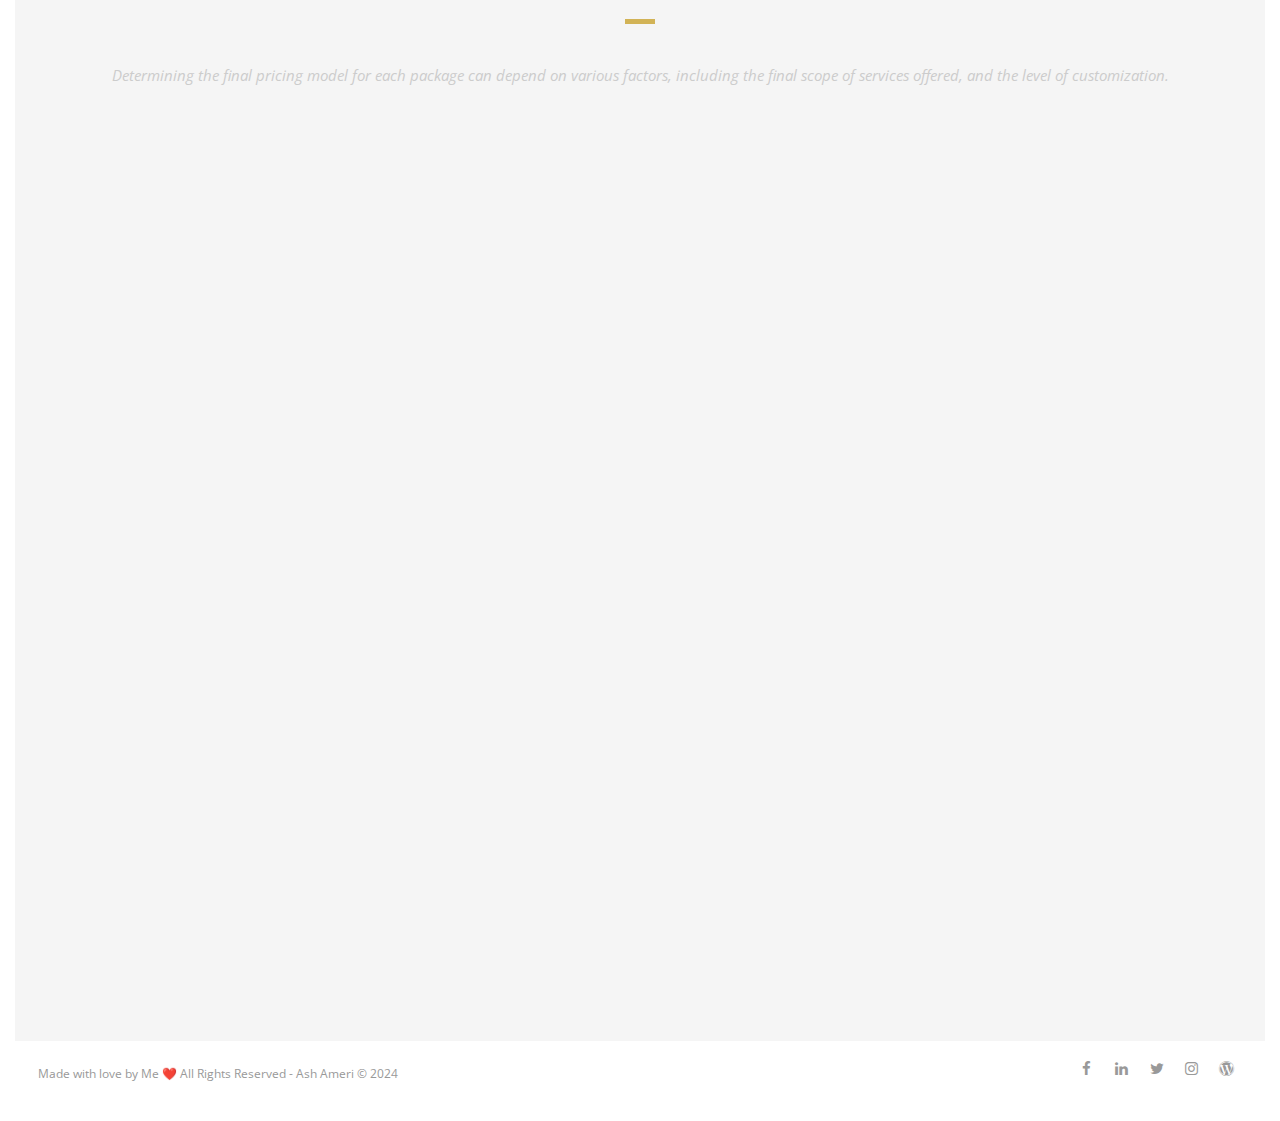
==== commit 16d1a3ae: "robot.txt and other changes" ====
--- a/index.html
+++ b/index.html
@@ -1,6 +1,6 @@
 <!DOCTYPE html>
-<html>
-<head lang="en">
+<html lang="en">
+<head>
     <meta charset="UTF-8">
 
     <!--Page Title-->
@@ -8,7 +8,7 @@
 
     <!--Meta Keywords and Description-->
     <meta name="keywords" content="web designer, website designer, web design, website design, SEO specialist, SEO expert, technical SEO, website optimization, website rankings, custom web design">
-    <meta name="description" content="Ash Ameri is an experienced web designer and technical SEO specialist offering customized web design services and advanced website optimization for better rankings.">
+    <meta name="description" content="Ash is an experienced web designer and technical SEO specialist offering customized web design services and advanced website optimization for better rankings.">
     <meta name="viewport" content="width=device-width, initial-scale=1.0">
 
     <!--Canonical URL-->
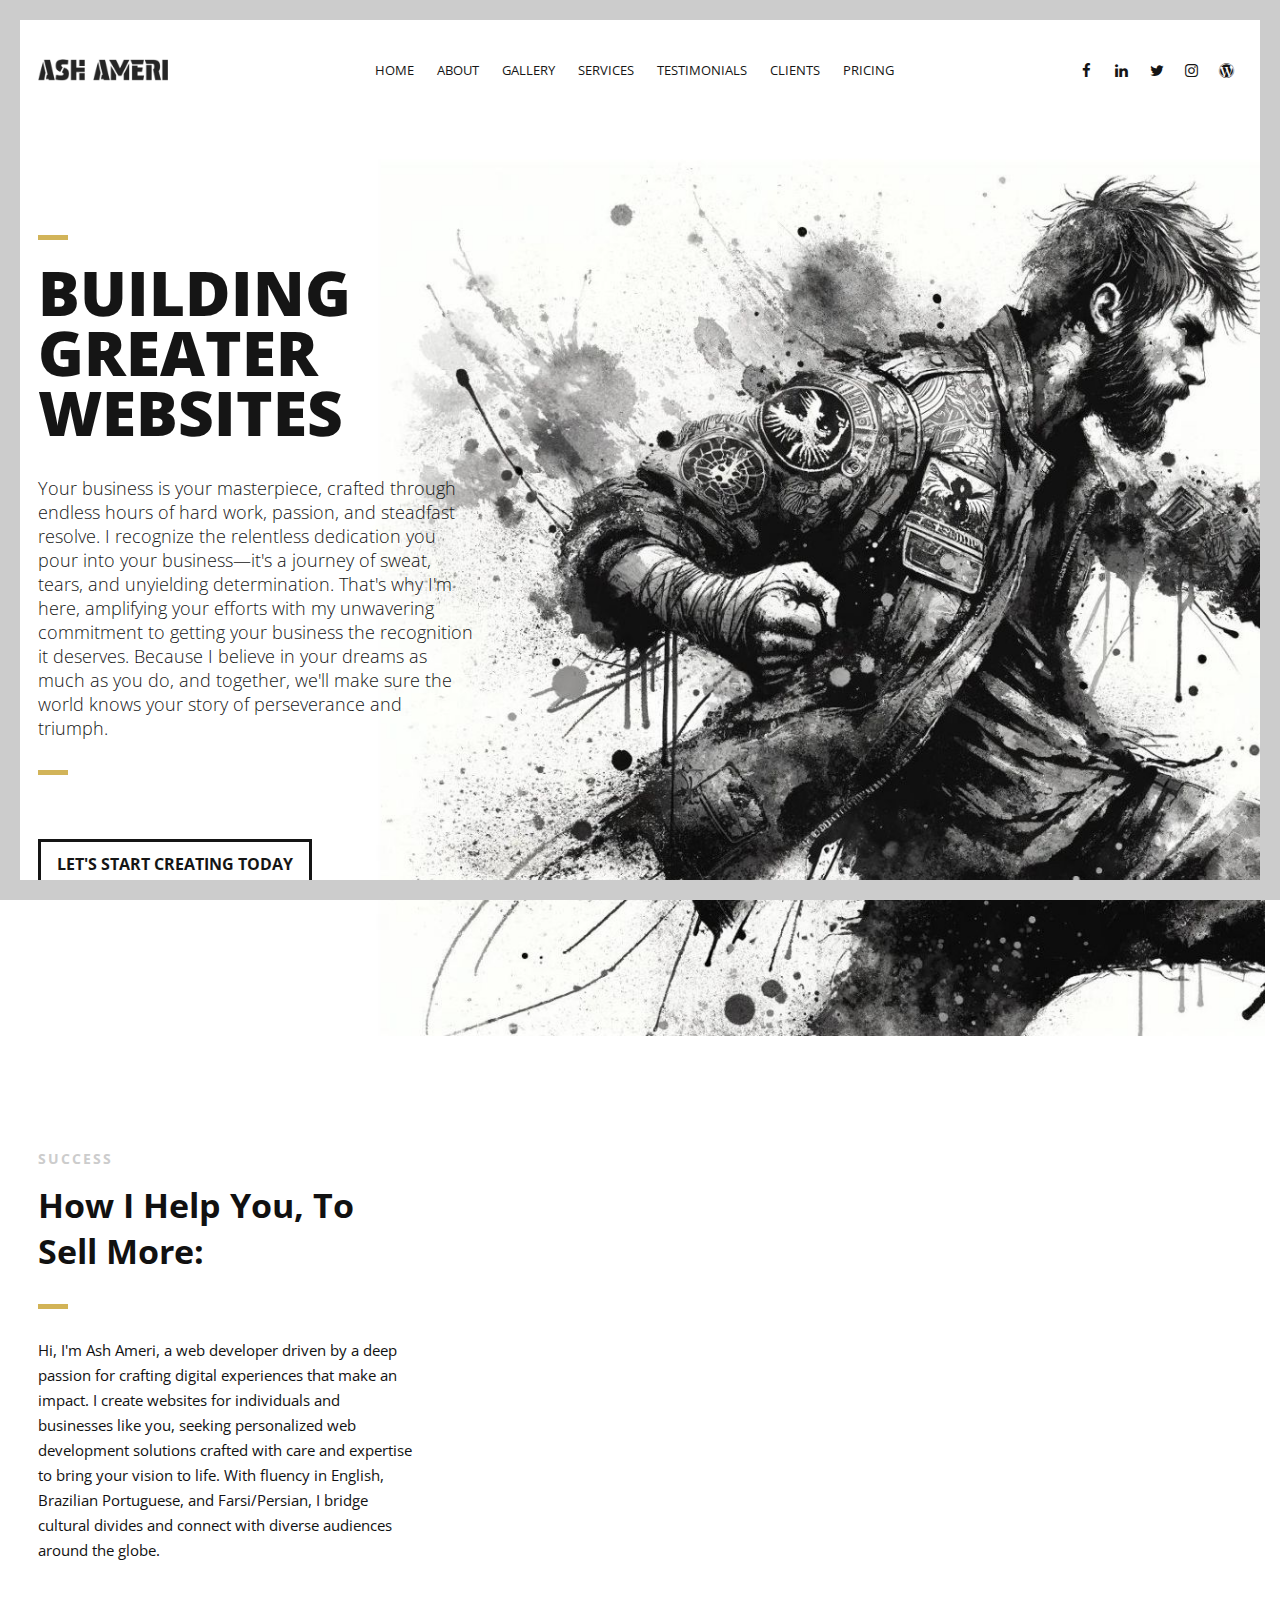
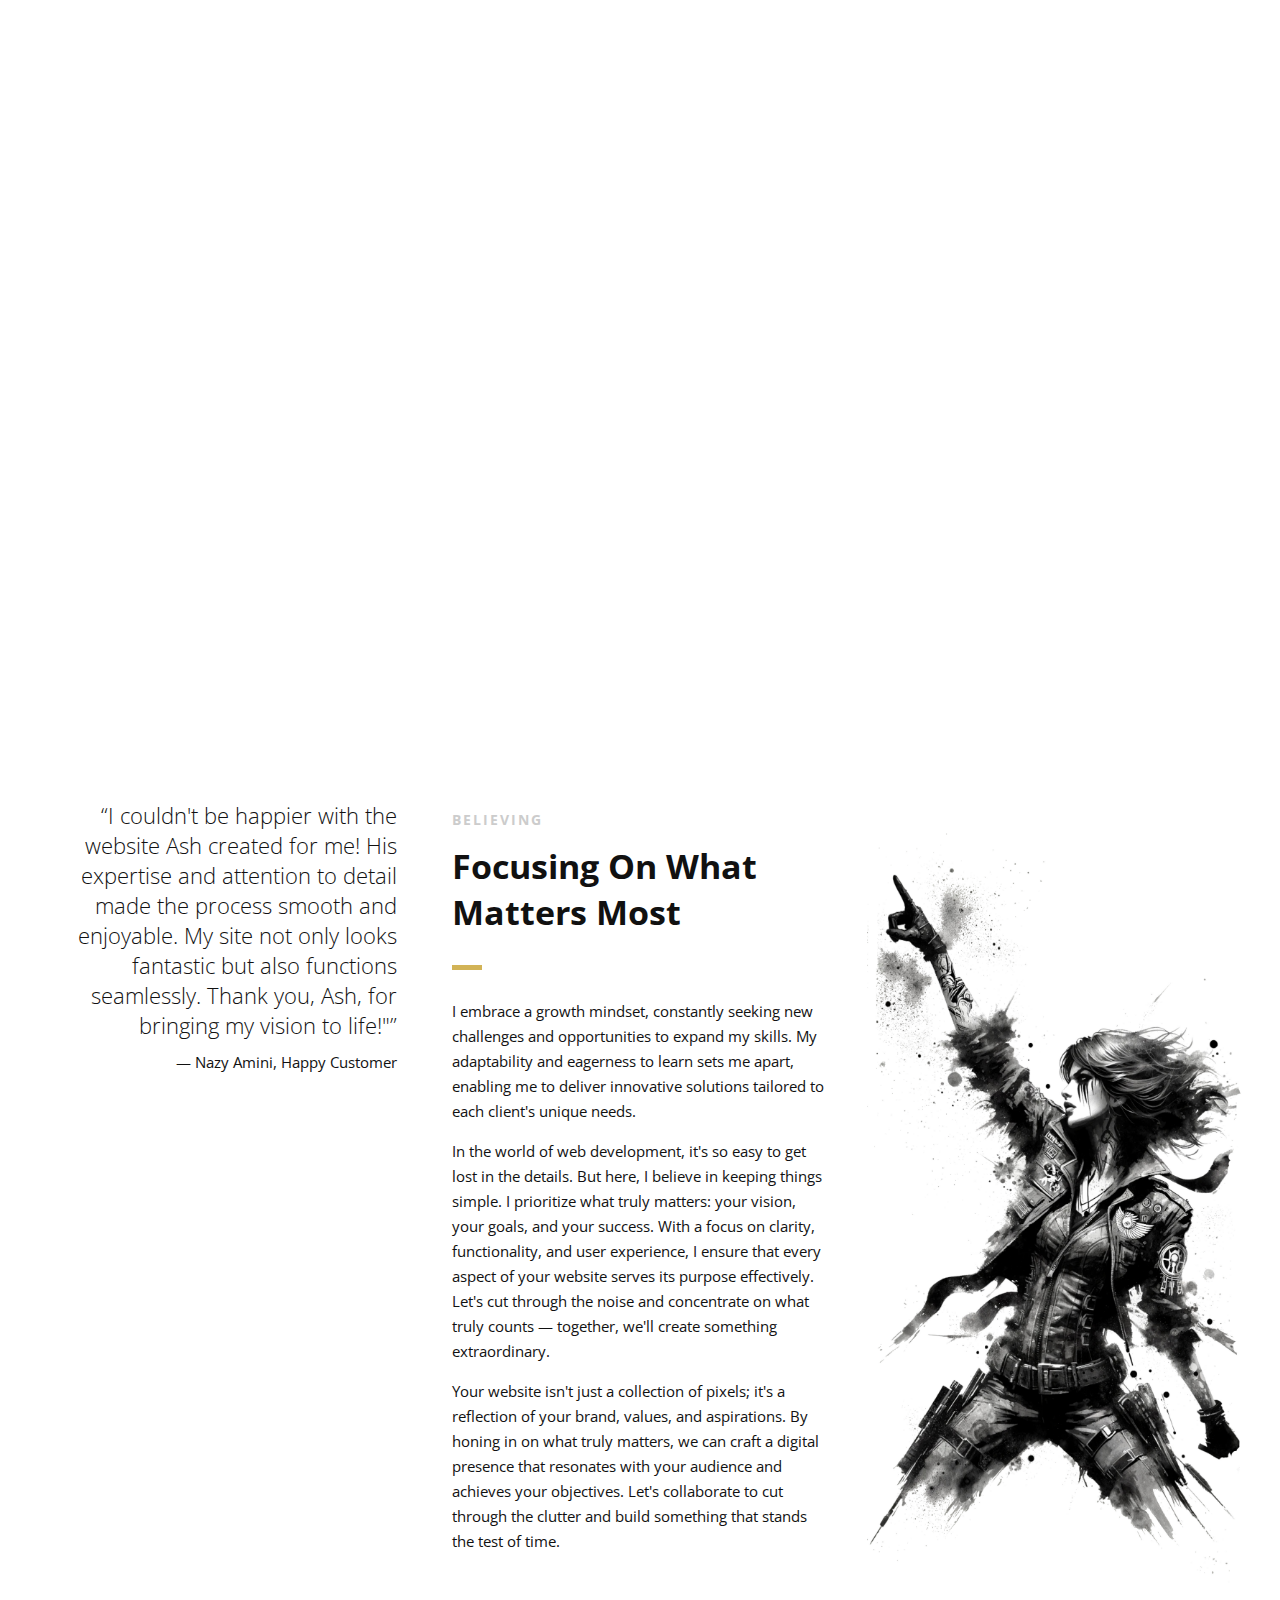
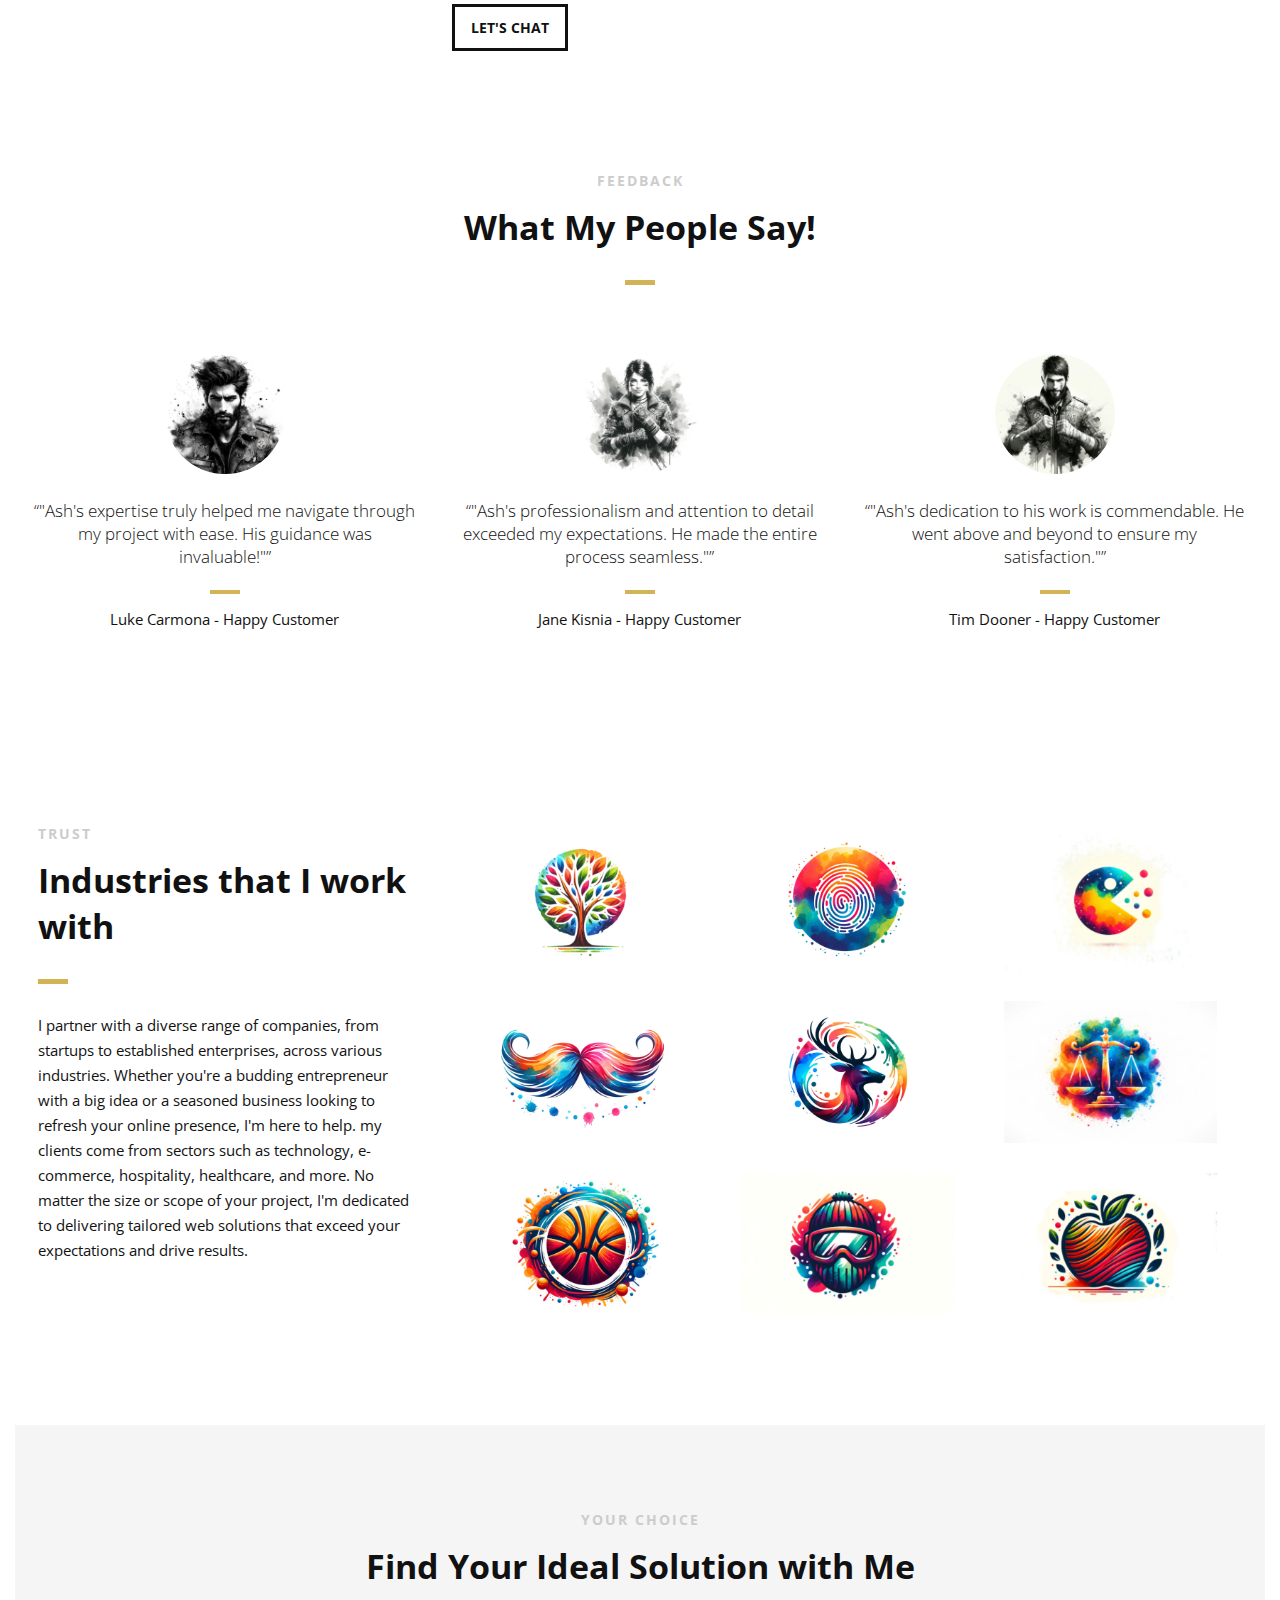
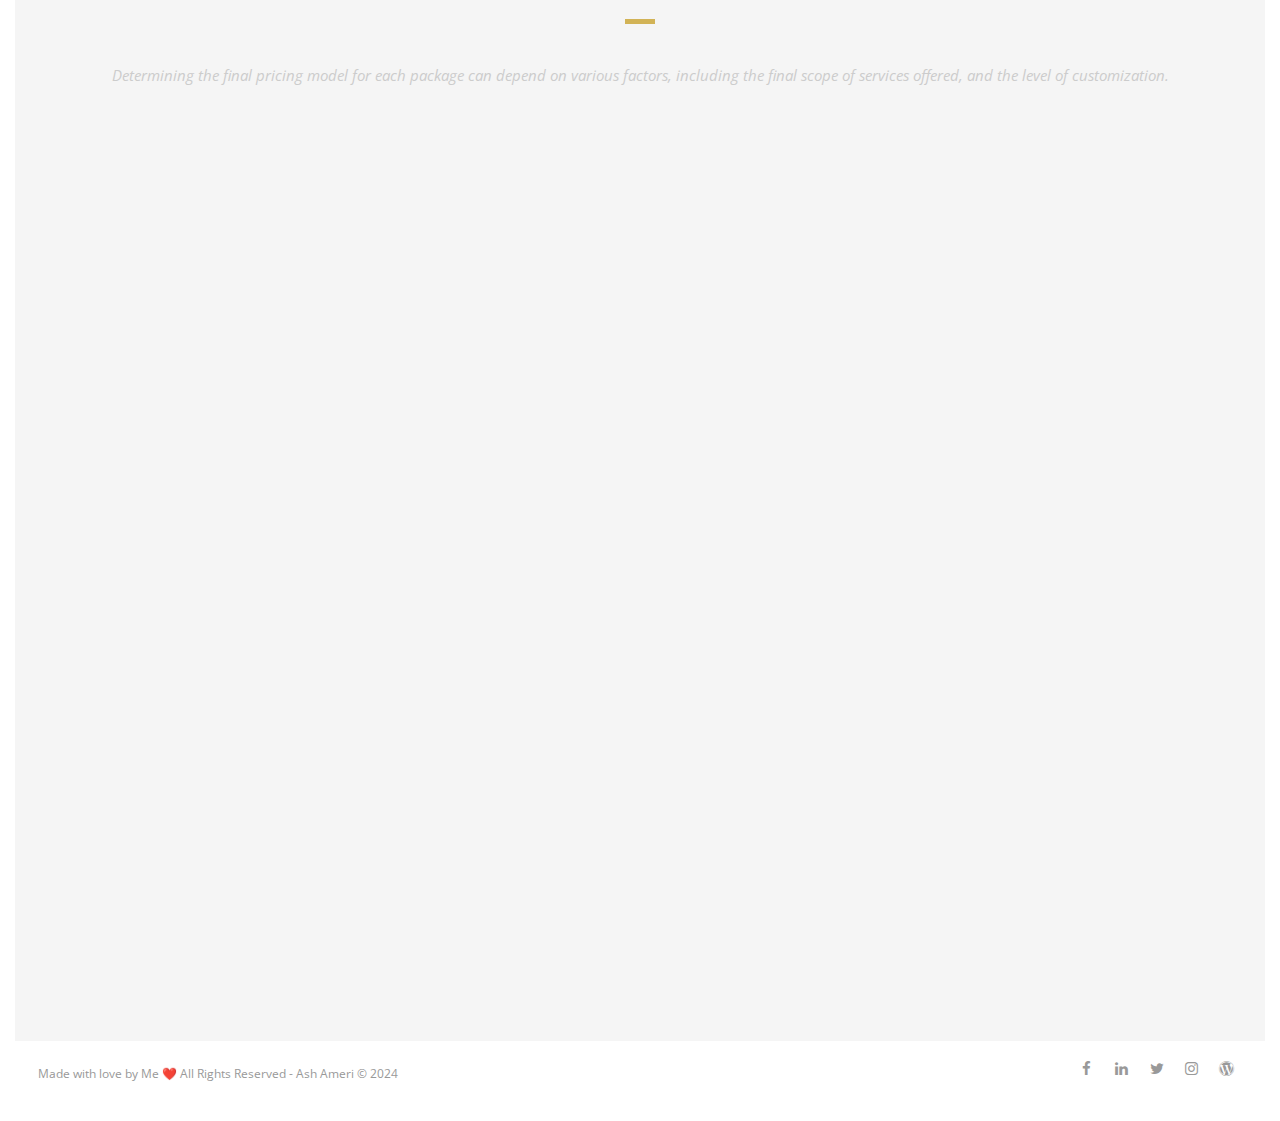
==== commit 237f6853: "Update to Schema.Org" ====
--- a/index.html
+++ b/index.html
@@ -42,7 +42,7 @@
         { 
           "@context": "https://schema.org",
           
-          "@type": "ProfilePage",
+          "@type": "Person",
           
           "name": "Ash Ameri",
           "description": "Web designer and SEO specialist with 10 years experience in user-centric design and search optimization. Skilled in technical SEO, UX design, and digital marketing strategy.",
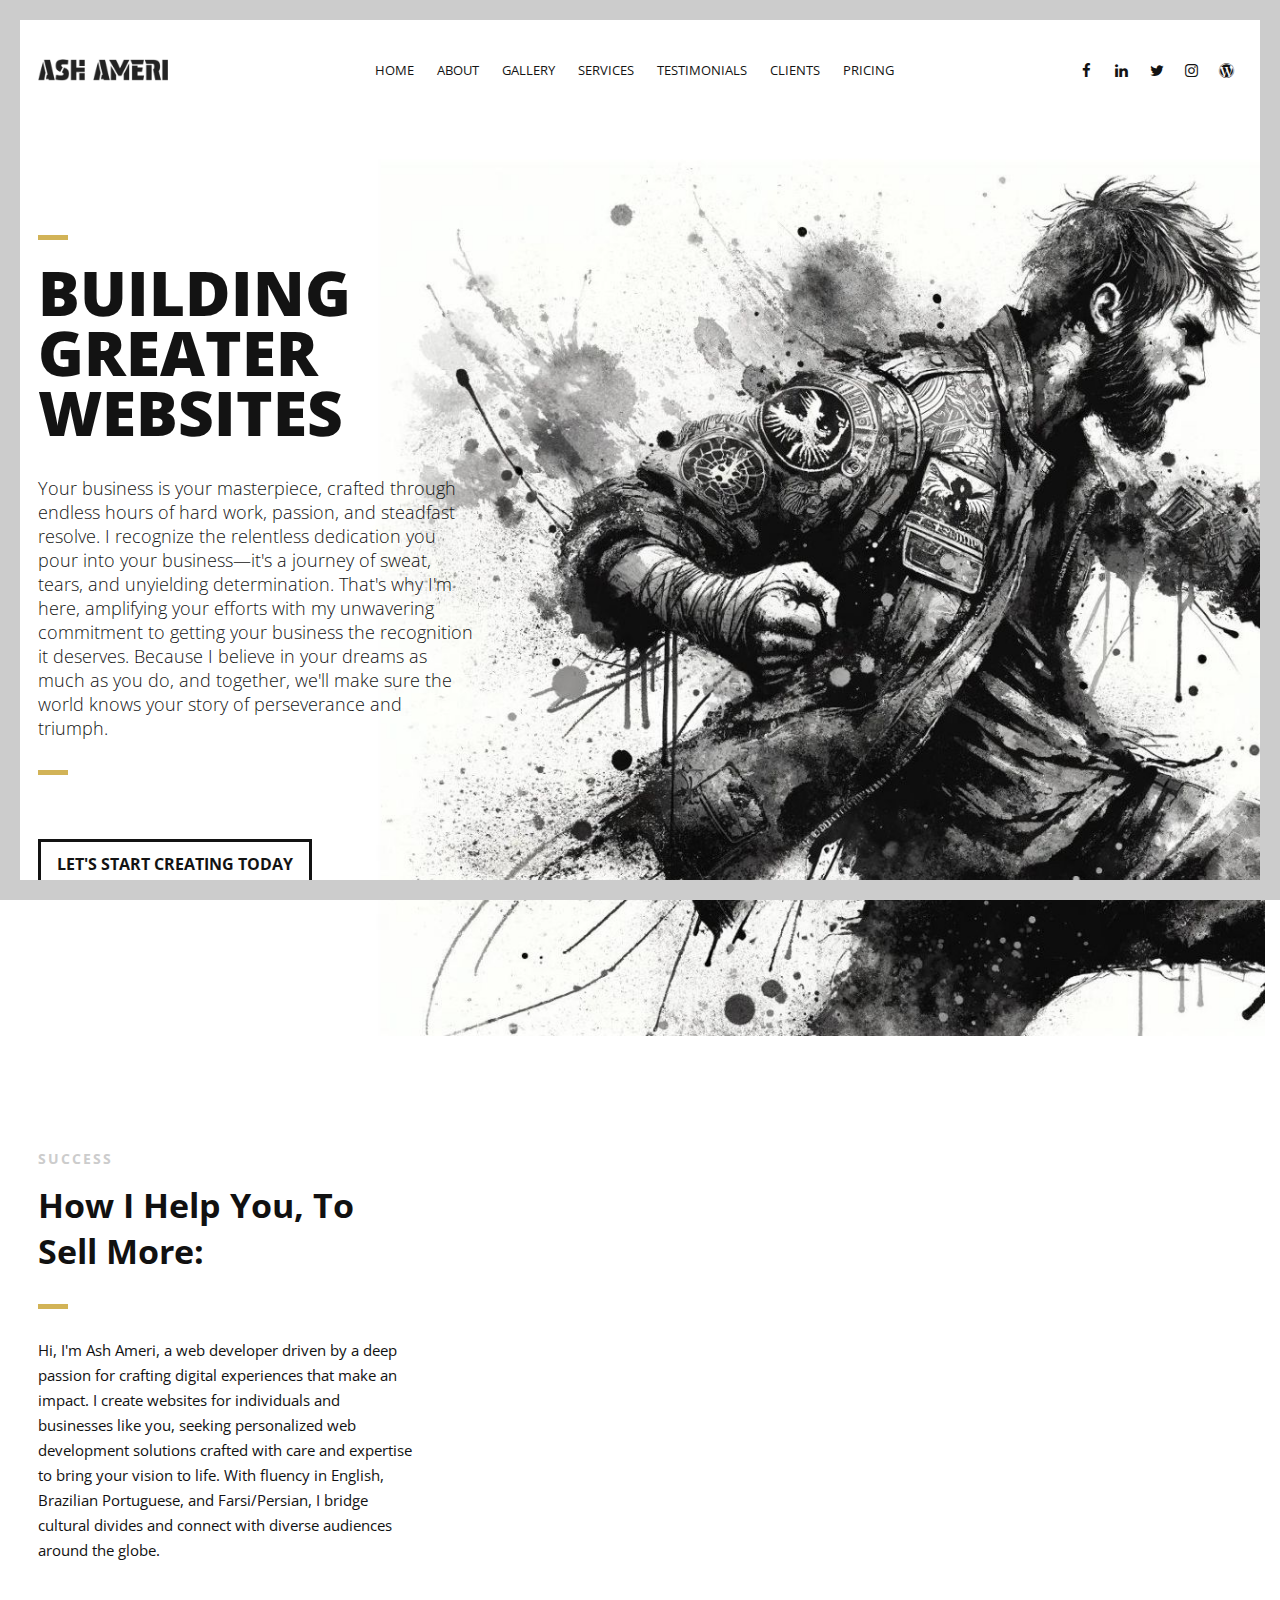
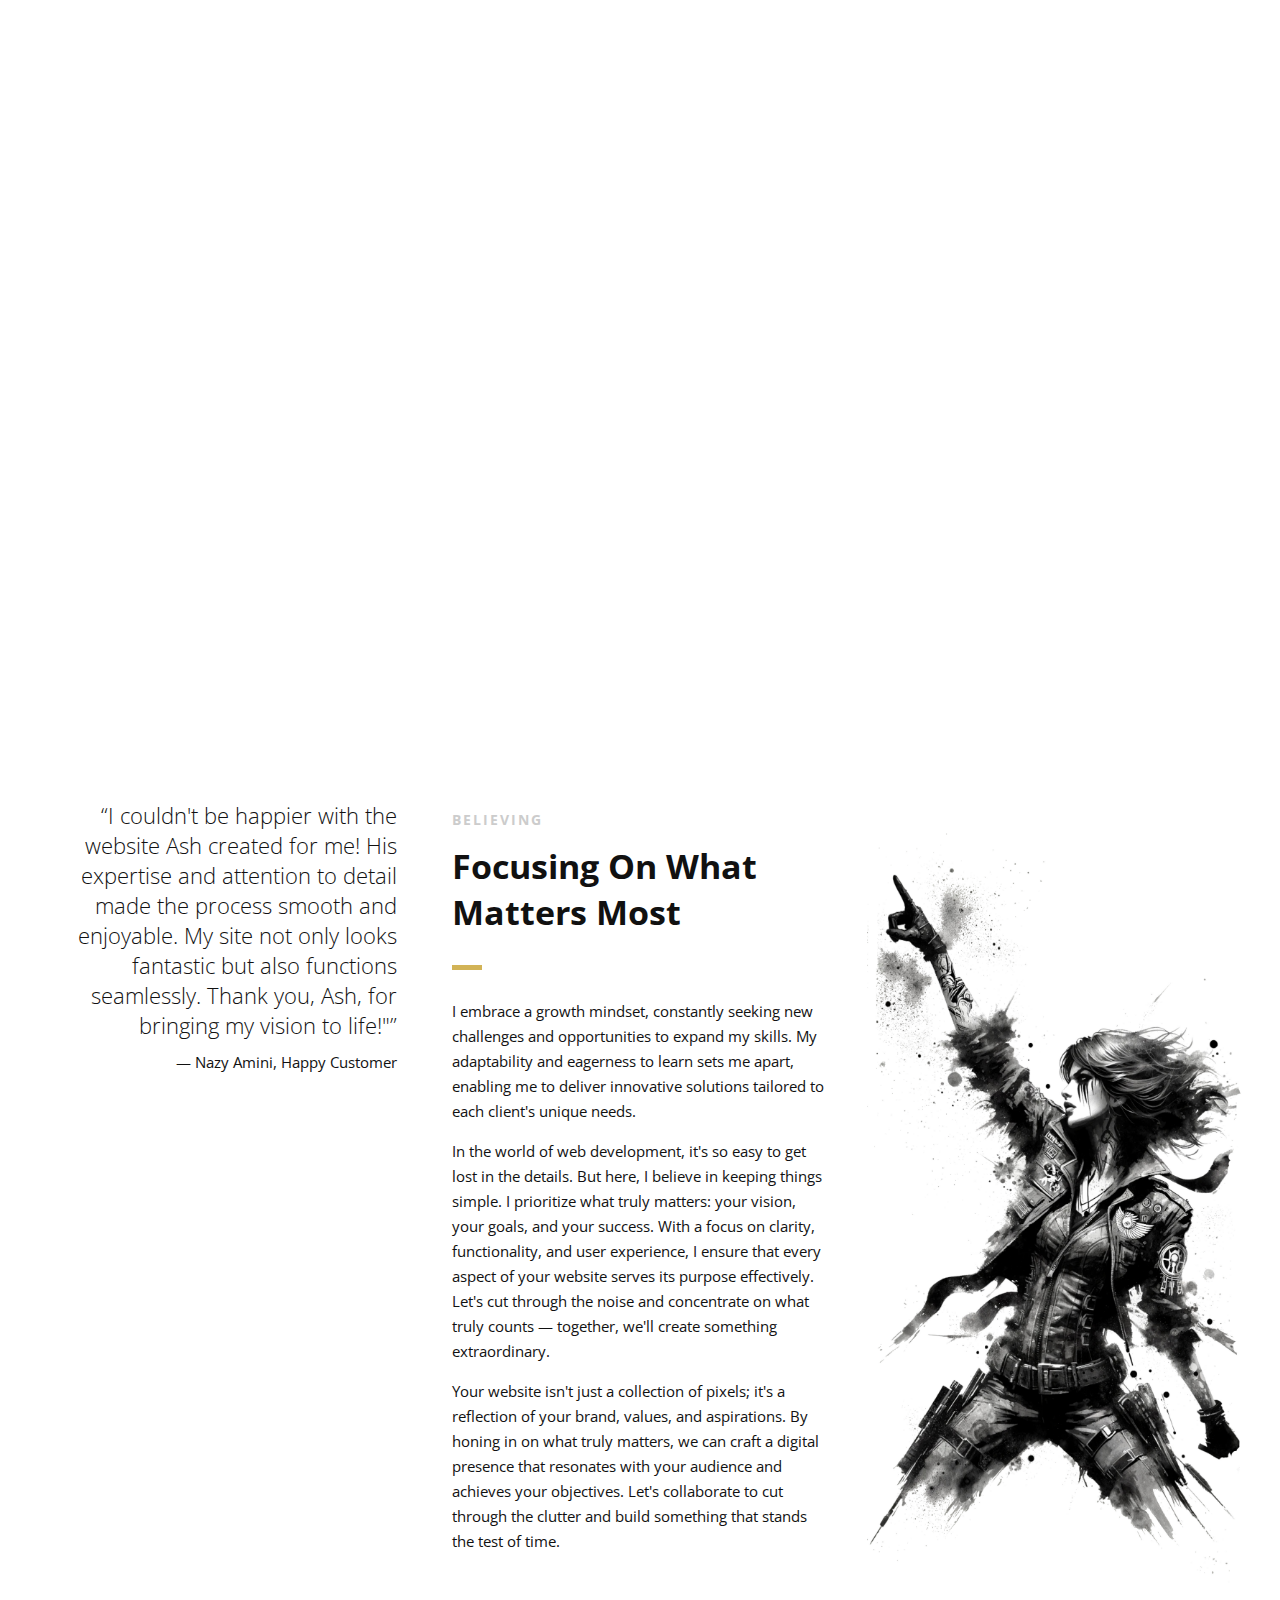
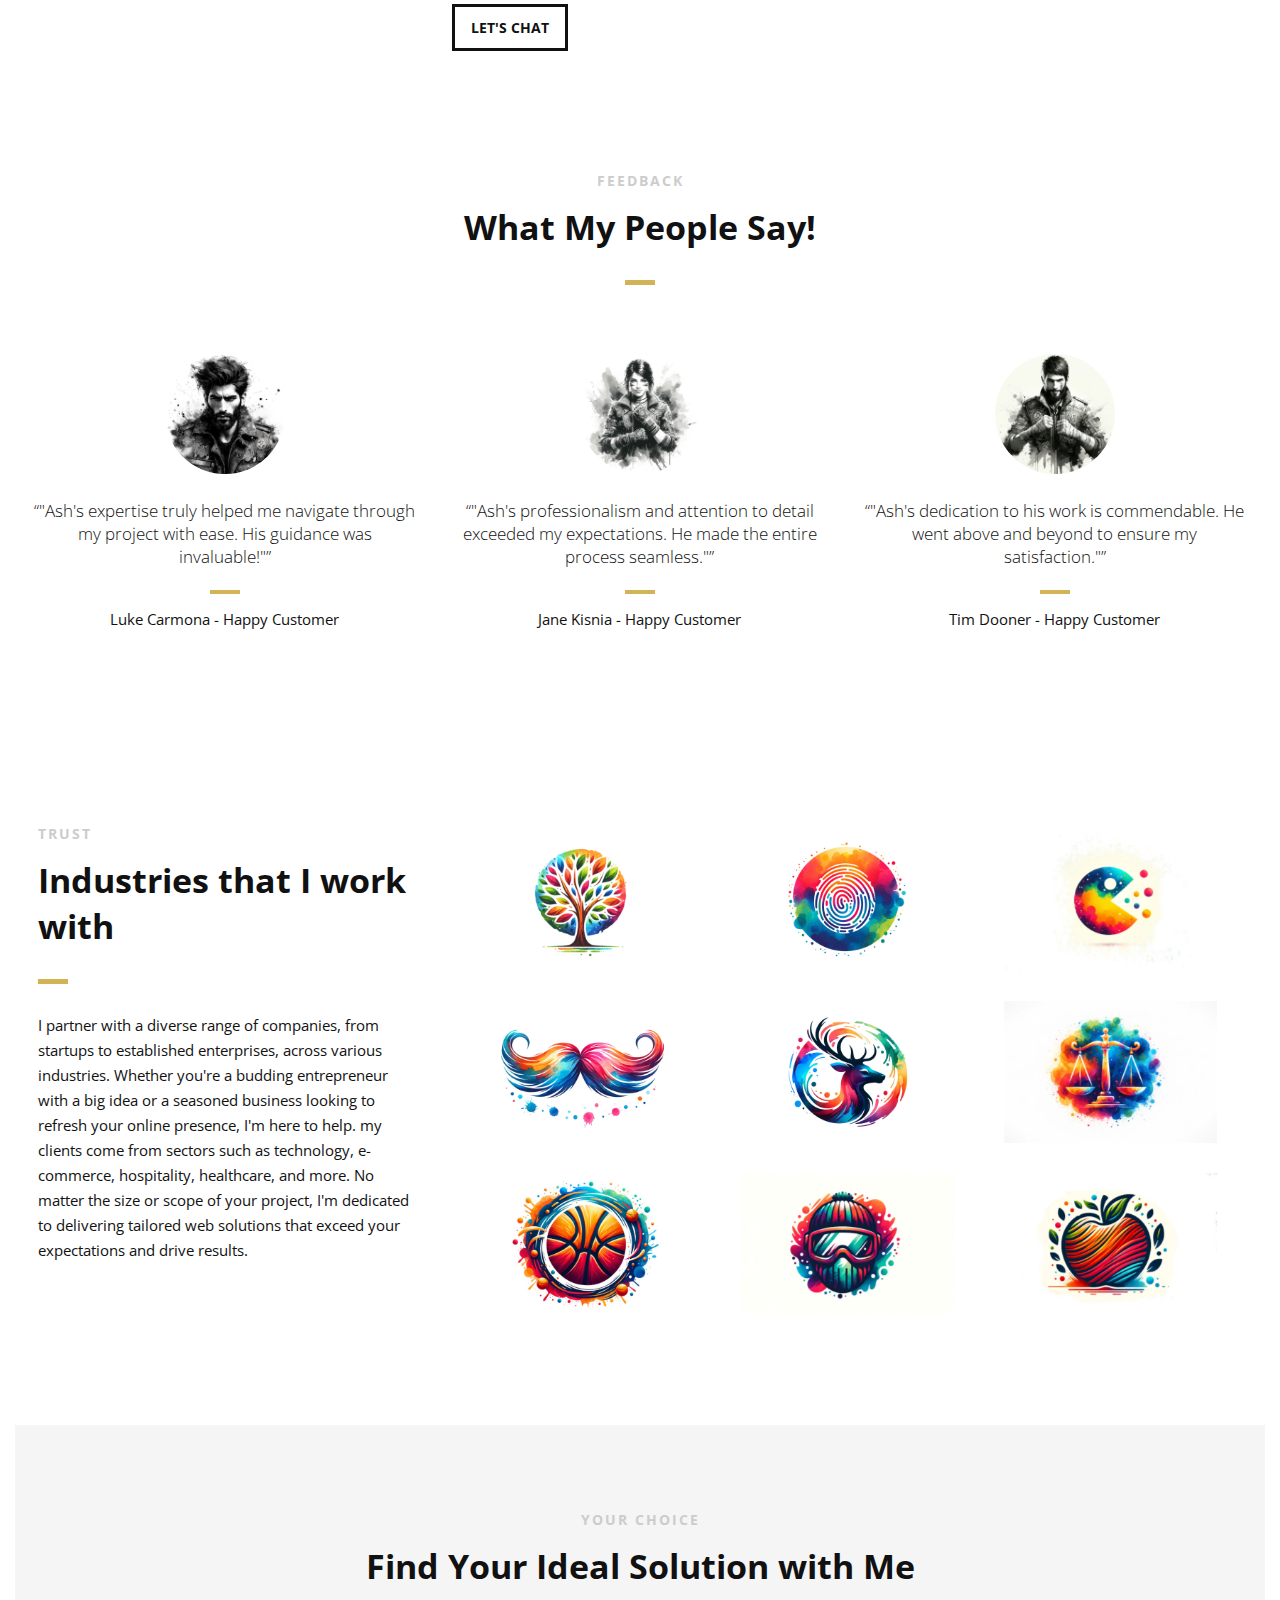
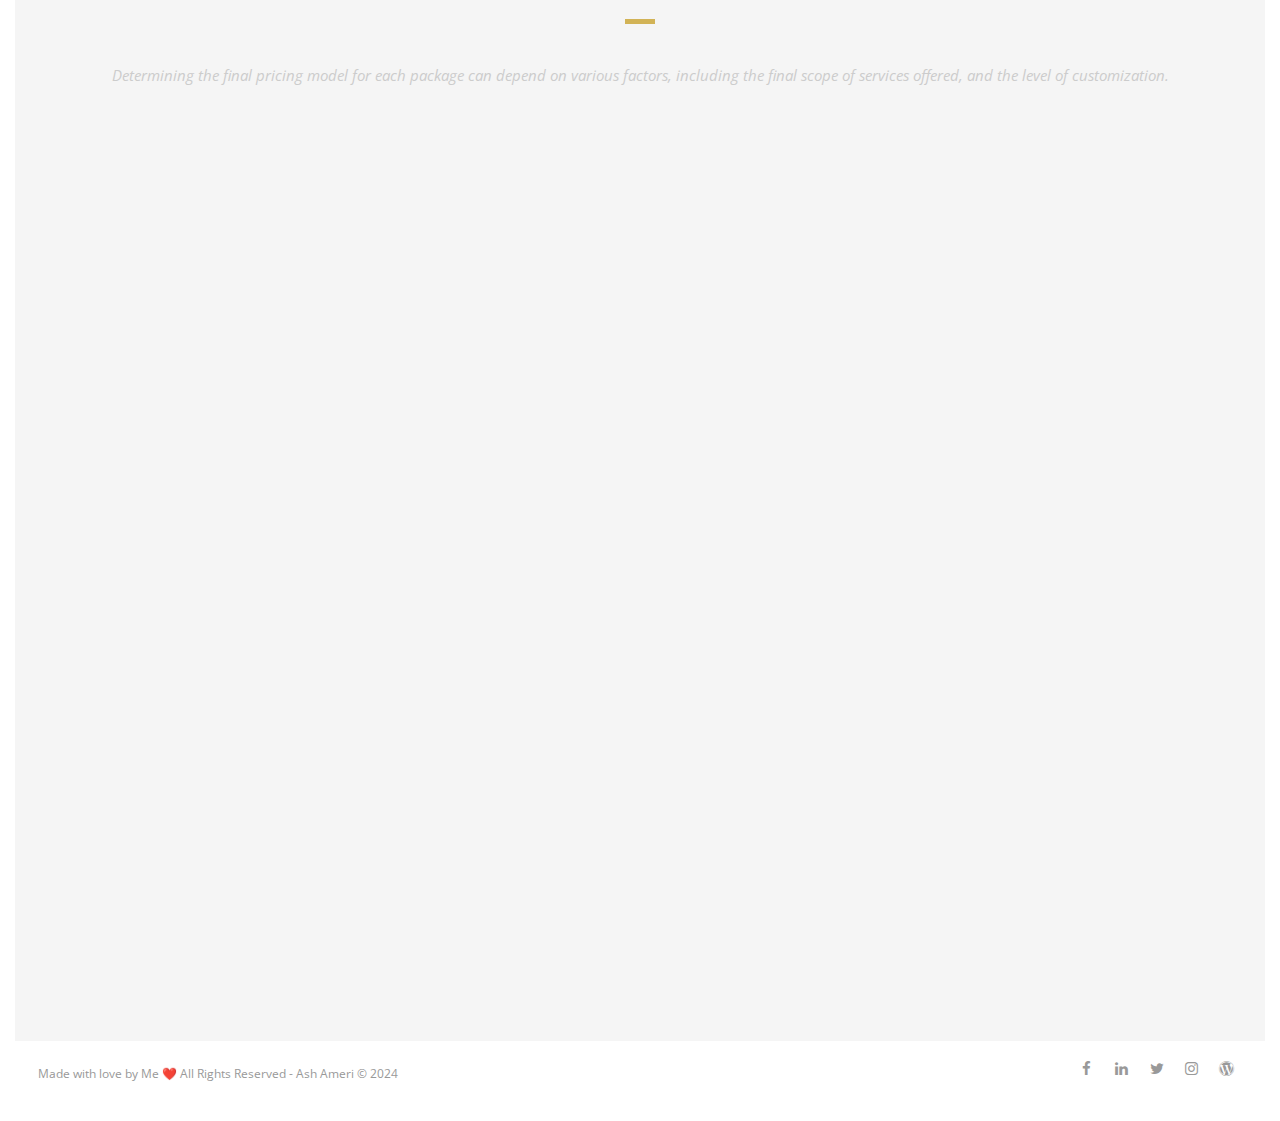
==== commit d147f7bb: "Google Tag Manager Update" ====
--- a/index.html
+++ b/index.html
@@ -3,6 +3,24 @@
 <head>
     <meta charset="UTF-8">
 
+    <!-- Google Tag Manager -->
+    <script>(function(w,d,s,l,i){w[l]=w[l]||[];w[l].push({'gtm.start':
+        new Date().getTime(),event:'gtm.js'});var f=d.getElementsByTagName(s)[0],
+        j=d.createElement(s),dl=l!='dataLayer'?'&l='+l:'';j.async=true;j.src=
+        'https://www.googletagmanager.com/gtm.js?id='+i+dl;f.parentNode.insertBefore(j,f);
+        })(window,document,'script','dataLayer','GTM-M57WHQHK');</script>
+    <!-- End Google Tag Manager -->
+
+    <!-- Google tag (gtag.js) -->
+    <script async src="https://www.googletagmanager.com/gtag/js?id=G-KR6QBX5007"></script>
+    <script>
+    window.dataLayer = window.dataLayer || [];
+    function gtag(){dataLayer.push(arguments);}
+    gtag('js', new Date());
+
+    gtag('config', 'G-KR6QBX5007');
+</script>
+
     <!--Page Title-->
     <title>Web Designer & SEO Specialist - Ash Ameri</title>
 
@@ -36,6 +54,12 @@
     <link href='https://fonts.googleapis.com/css?family=Open+Sans:400,300,600,700,800' rel='stylesheet' type='text/css'>
 </head>
 <body>
+
+    <!-- Google Tag Manager (noscript) -->
+    <noscript><iframe src="https://www.googletagmanager.com/ns.html?id=GTM-M57WHQHK"
+        height="0" width="0" style="display:none;visibility:hidden"></iframe></noscript>
+    <!-- End Google Tag Manager (noscript) -->
+
 
     <!---Structured Data Markup-->
     <script type="application/ld+json">
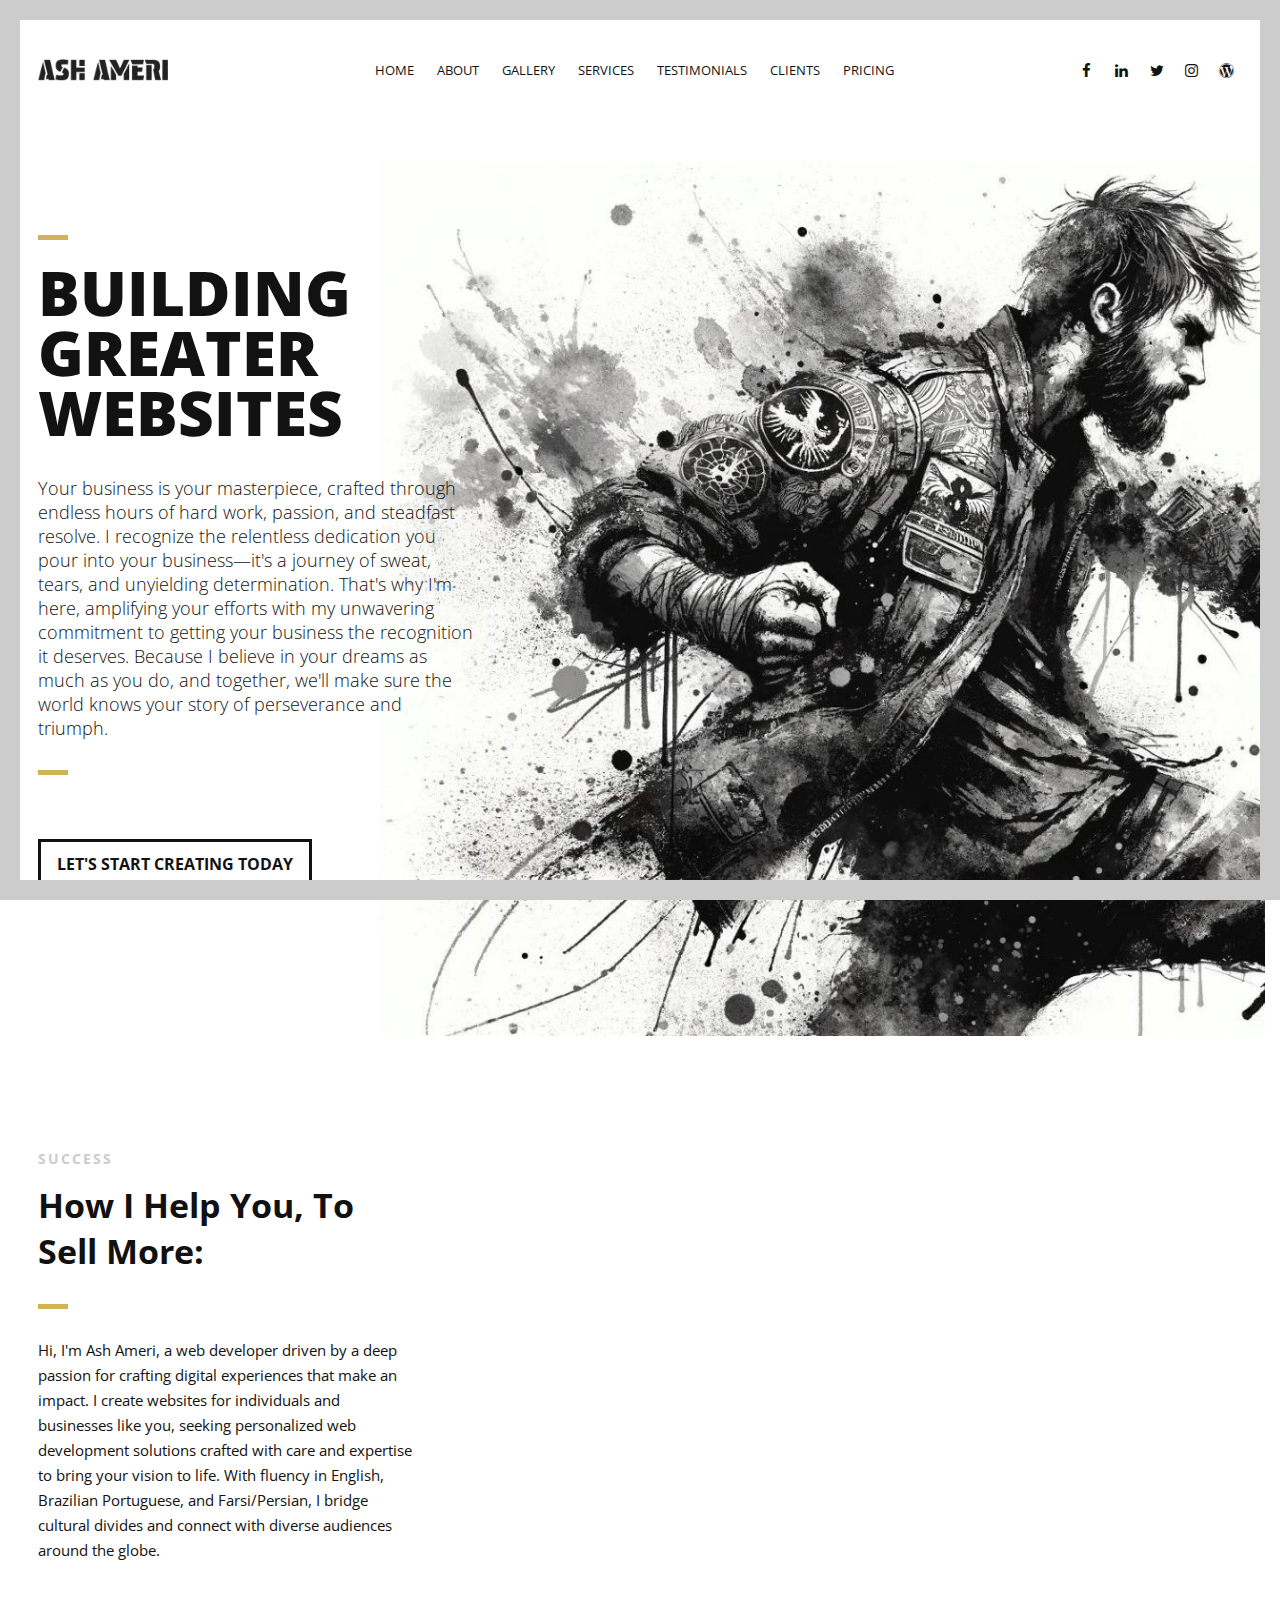
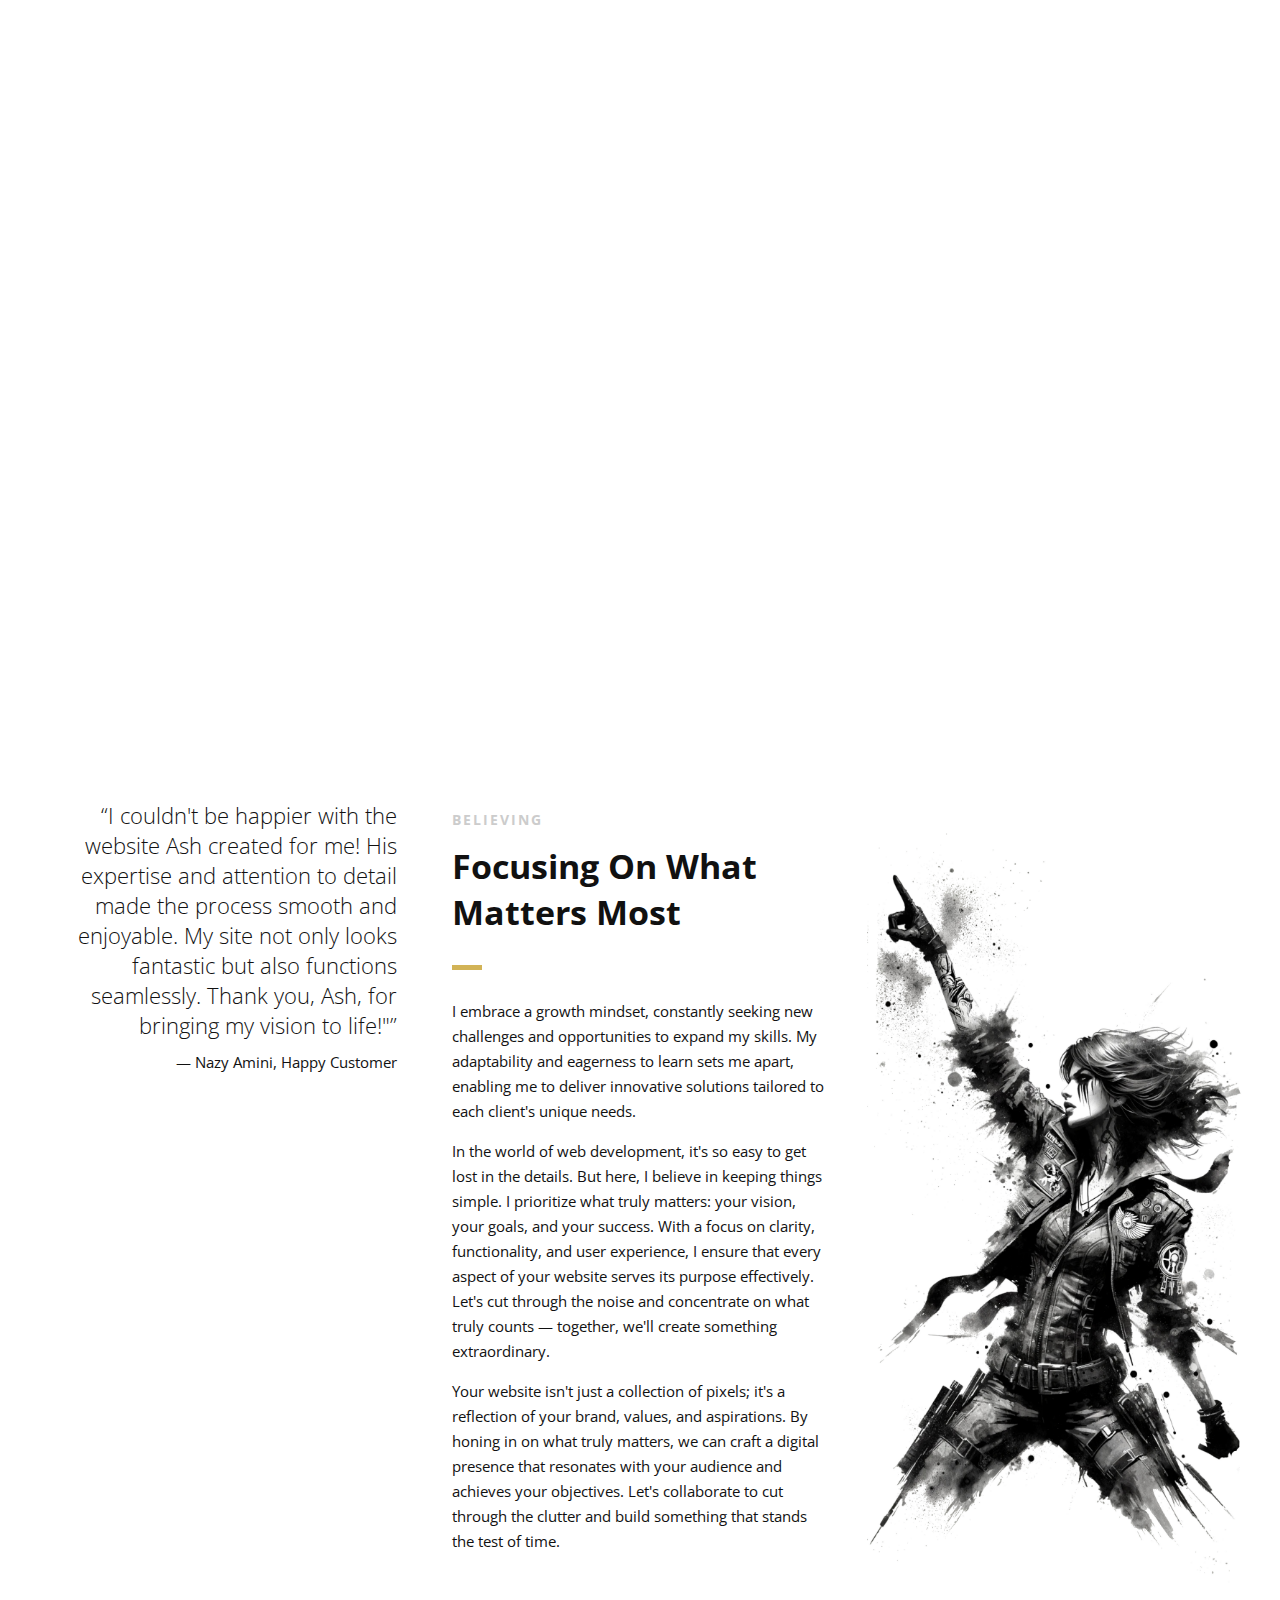
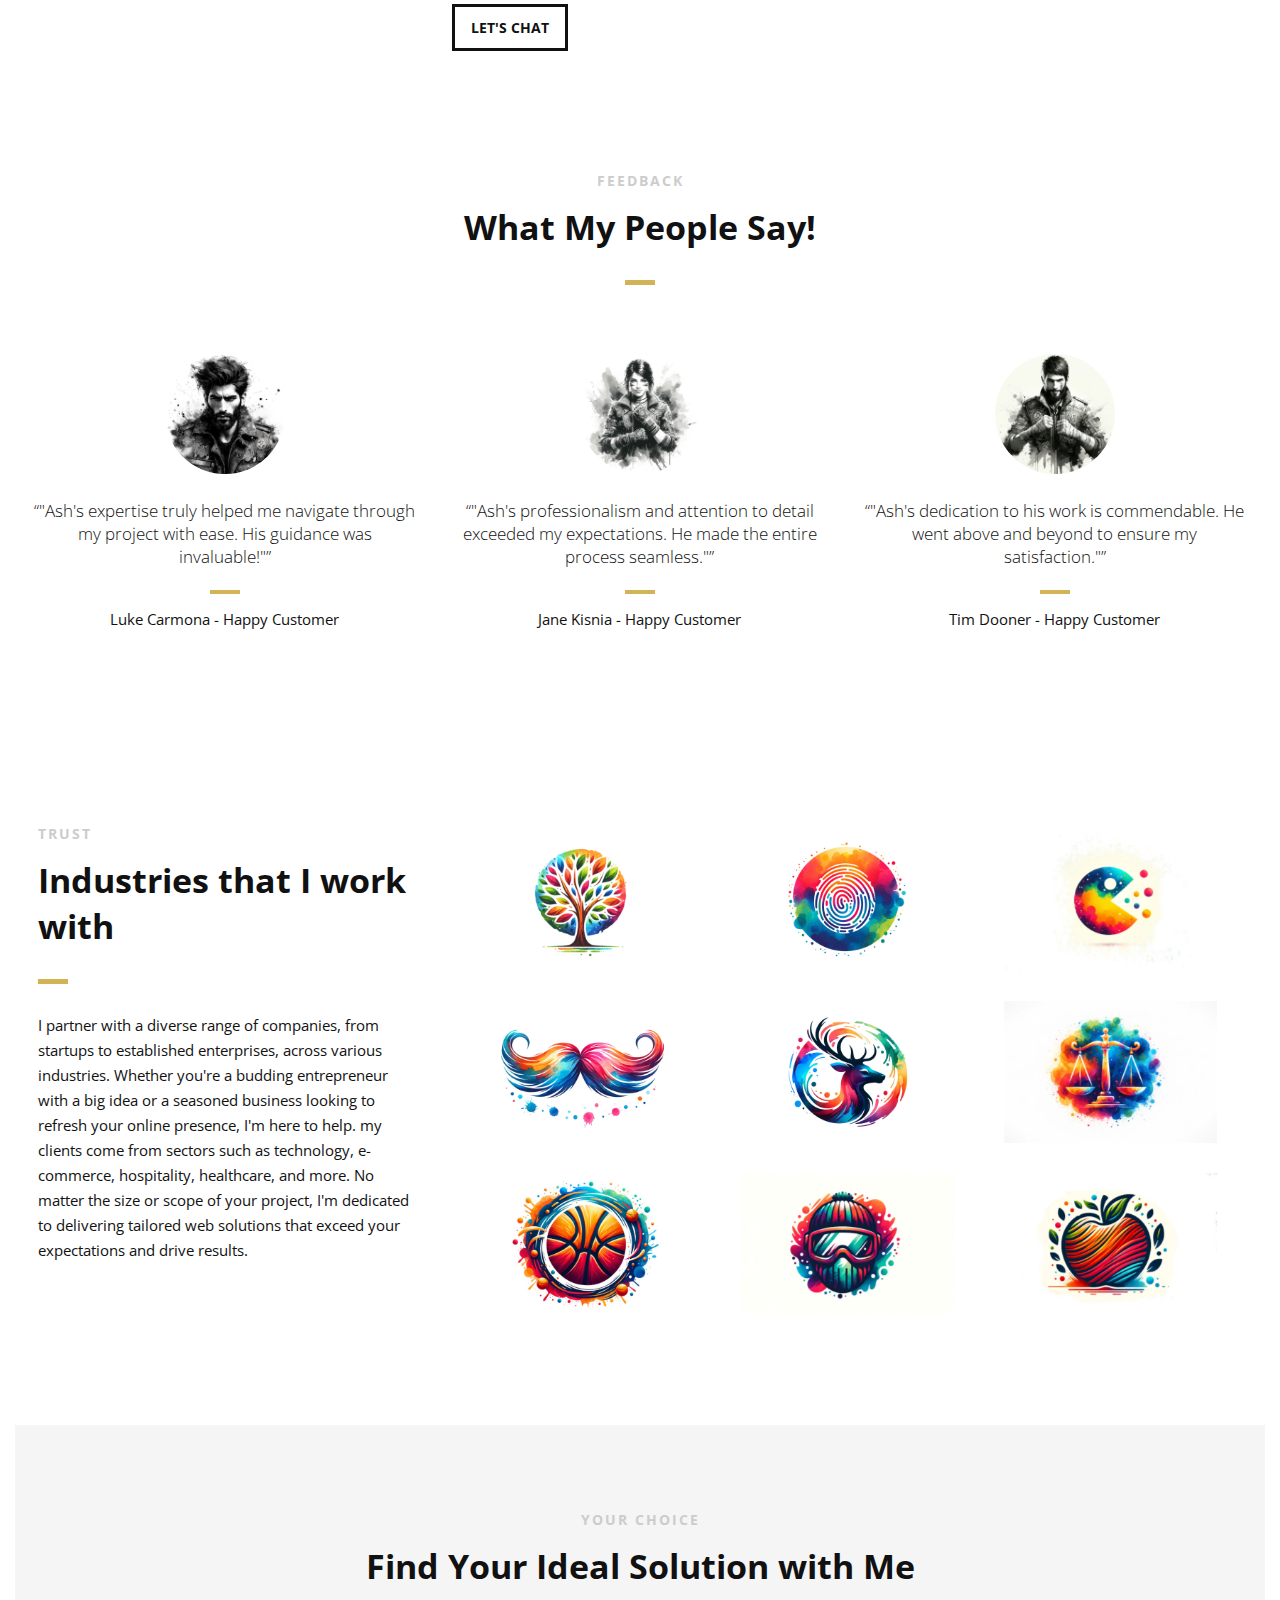
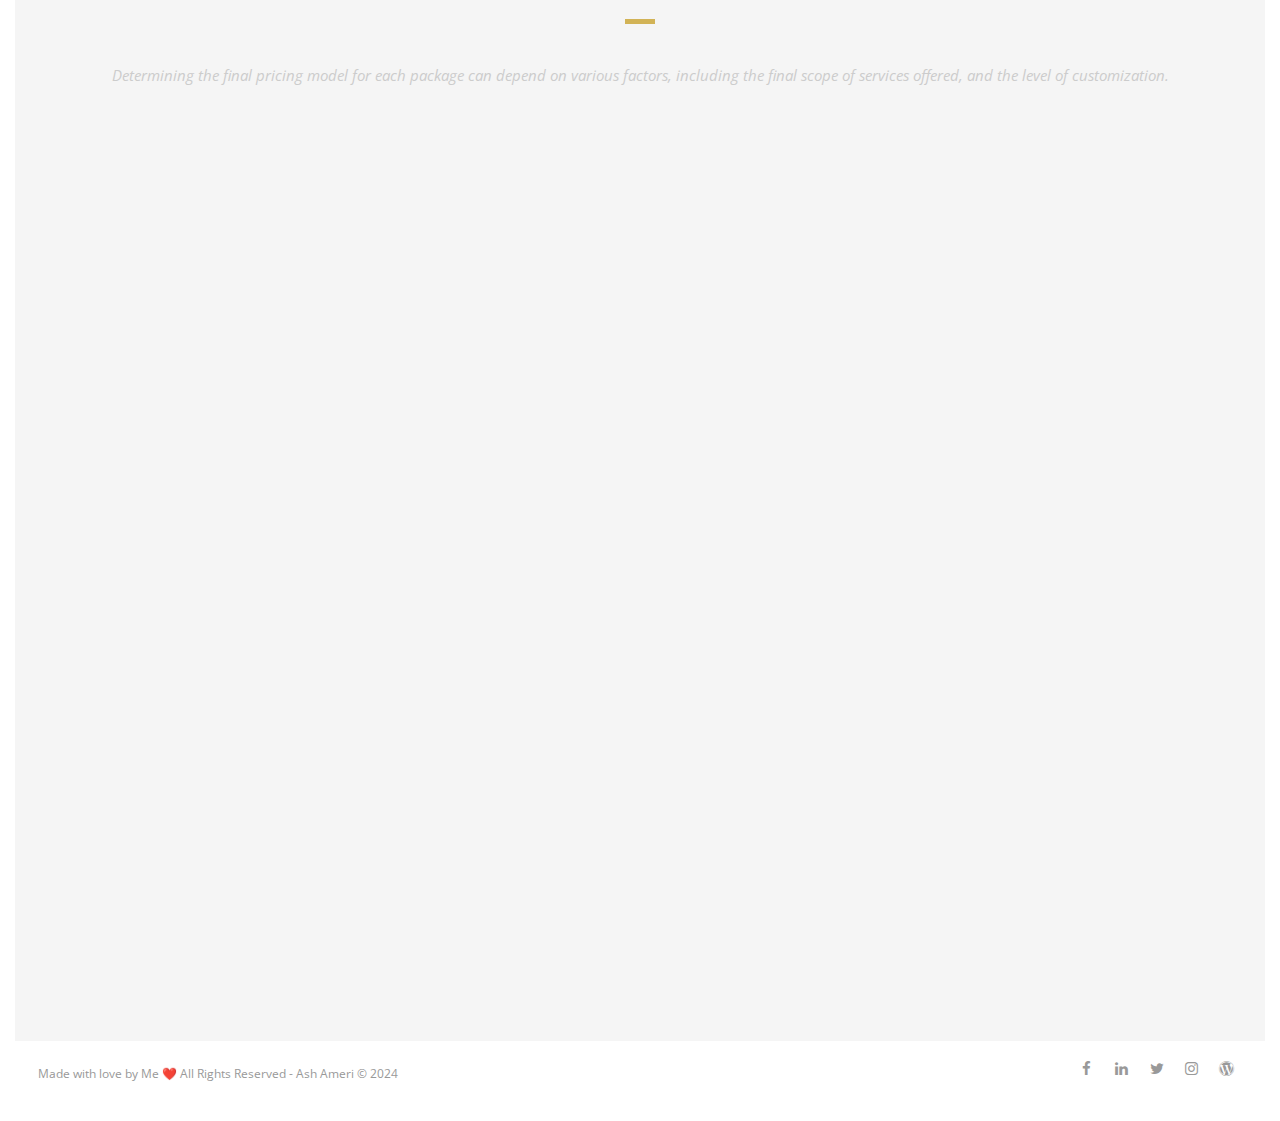
==== commit 1a2118f4: "Remove Google Analytics" ====
--- a/index.html
+++ b/index.html
@@ -11,16 +11,7 @@
         })(window,document,'script','dataLayer','GTM-M57WHQHK');</script>
     <!-- End Google Tag Manager -->
 
-    <!-- Google tag (gtag.js) -->
-    <script async src="https://www.googletagmanager.com/gtag/js?id=G-KR6QBX5007"></script>
-    <script>
-    window.dataLayer = window.dataLayer || [];
-    function gtag(){dataLayer.push(arguments);}
-    gtag('js', new Date());
-
-    gtag('config', 'G-KR6QBX5007');
-</script>
-
+    
     <!--Page Title-->
     <title>Web Designer & SEO Specialist - Ash Ameri</title>
 
